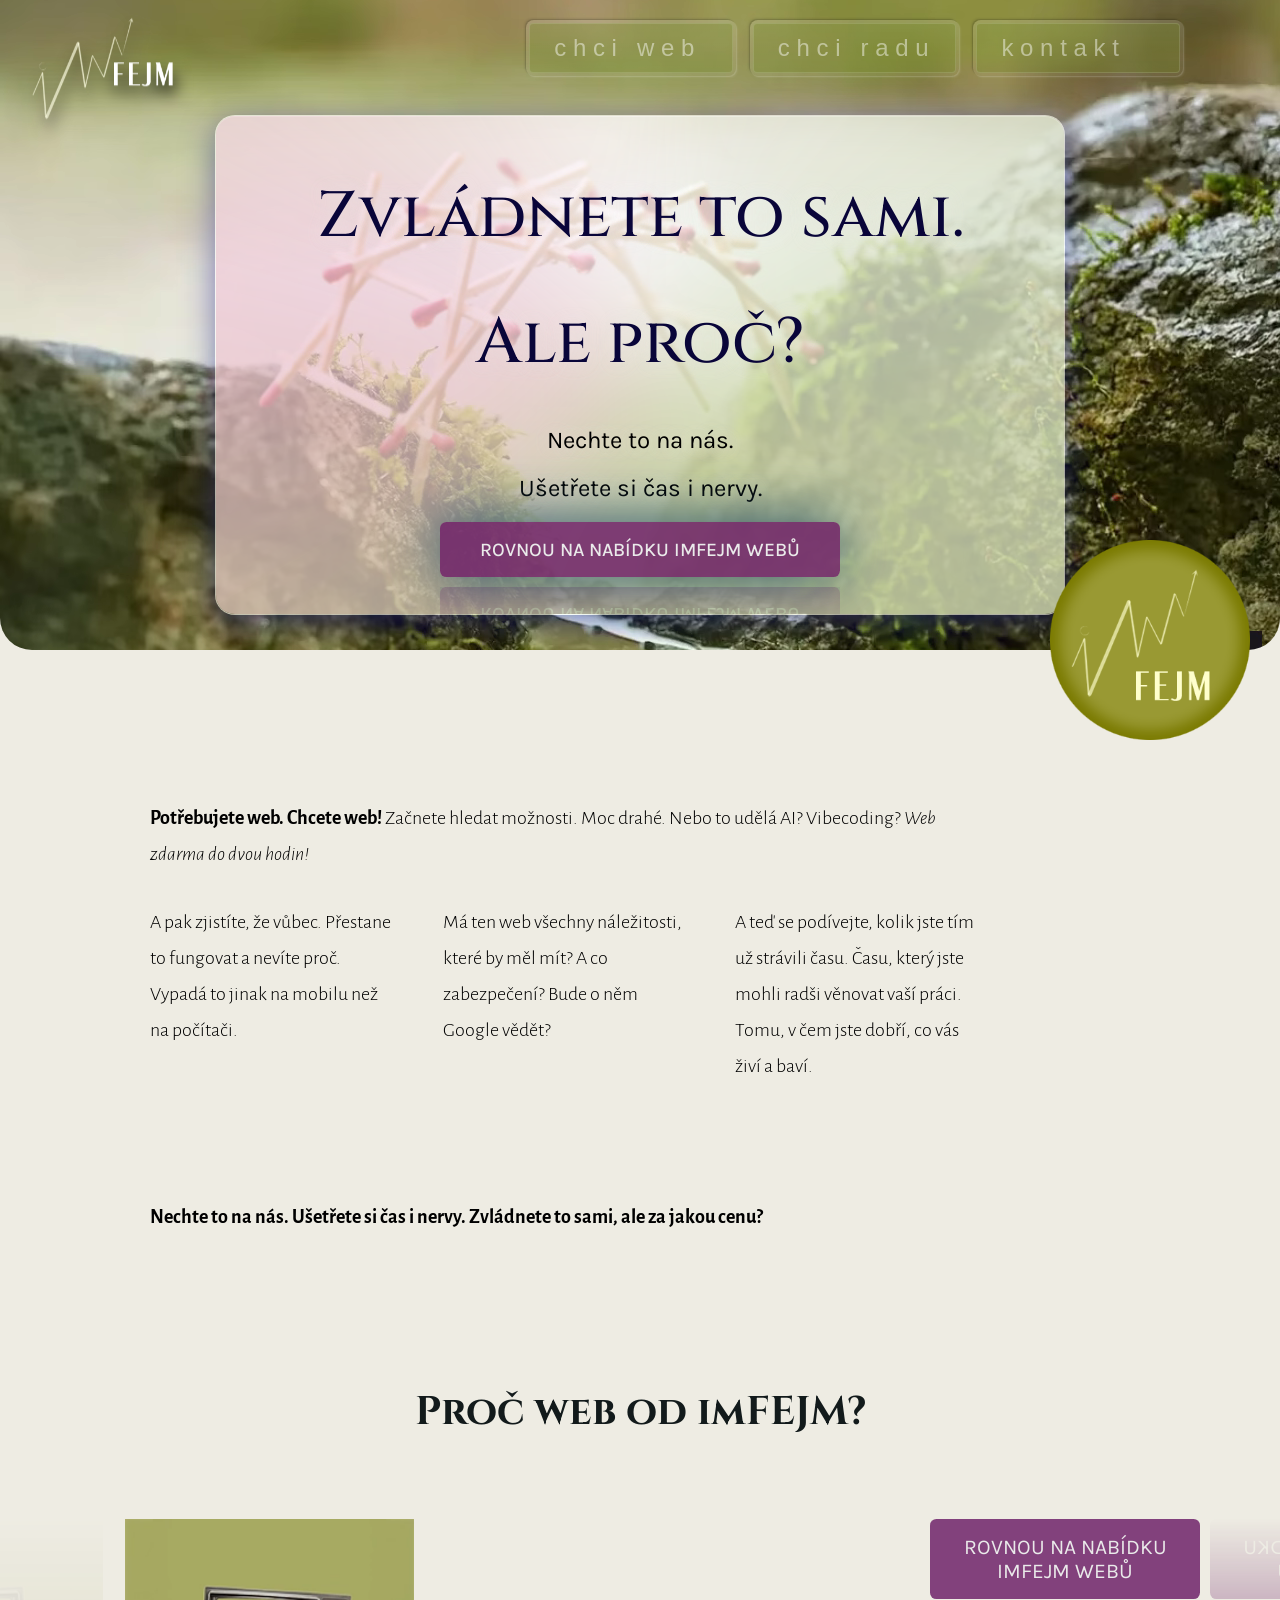
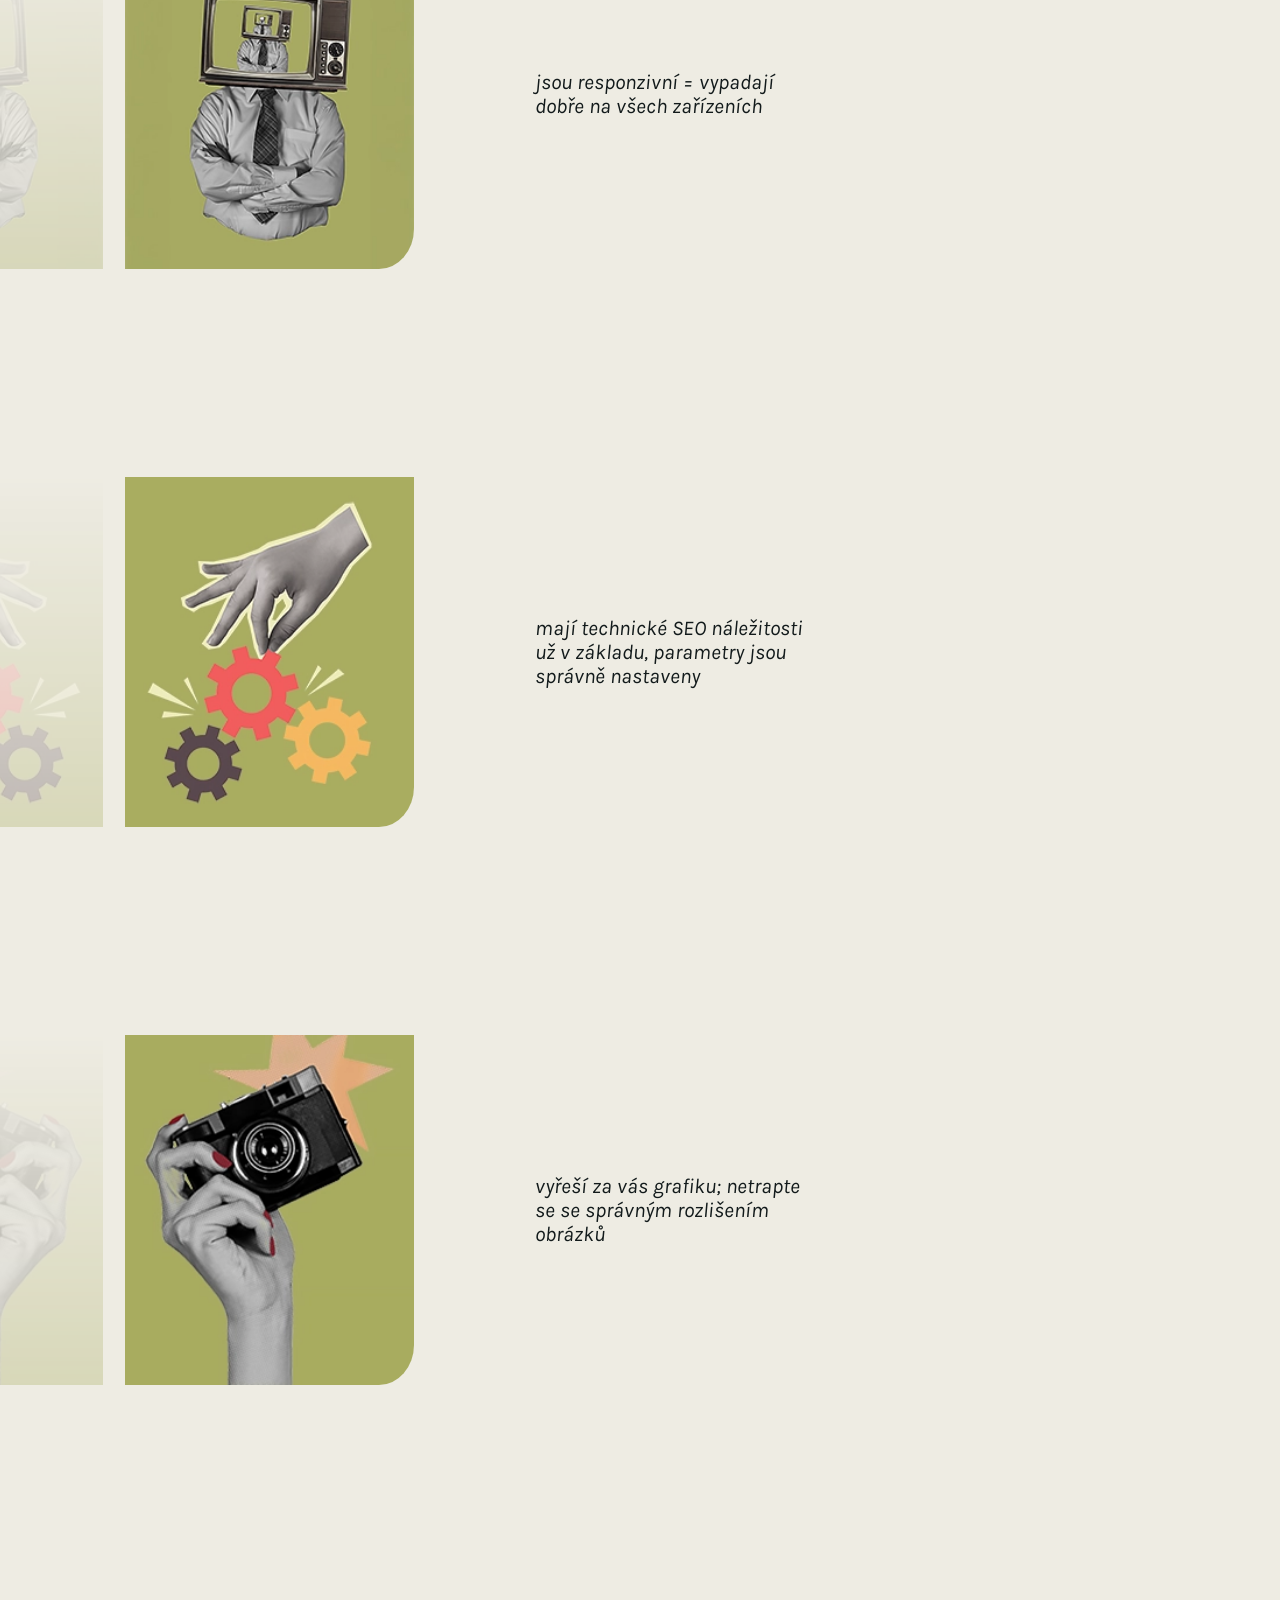
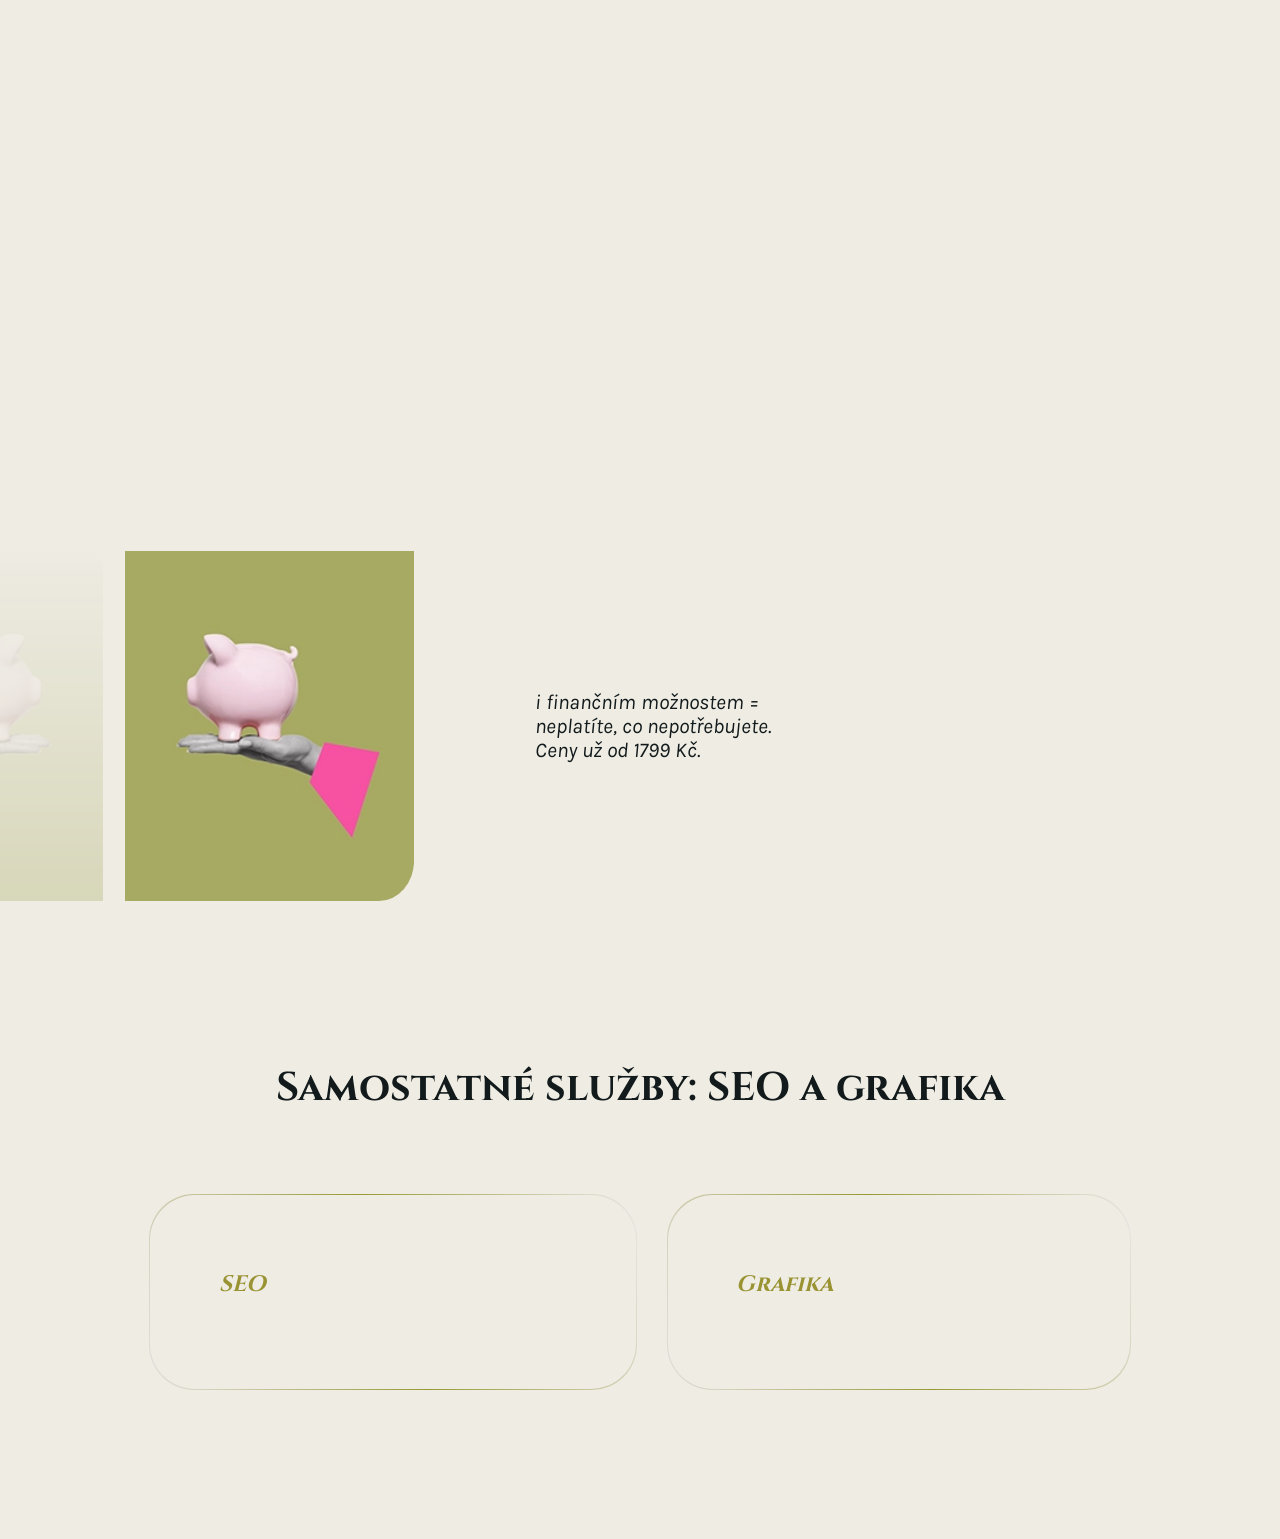
==== index.html @ 24189132 "others mobile effect" ====
<!doctype html>
<html lang="cs">
  <head>
    <meta charset="UTF-8" />
    <meta name="viewport" content="width=device-width, initial-scale=1.0" />
    <title>imFEJM tvorba webu</title>
    <link rel="preconnect" href="https://fonts.googleapis.com" />
    <link rel="preconnect" href="https://fonts.gstatic.com" crossorigin />
    <link
      href="https://fonts.googleapis.com/css2?family=Alegreya+Sans:ital,wght@0,100;0,300;0,400;0,500;0,700;0,800;0,900;1,100;1,300;1,400;1,500;1,700;1,800;1,900&family=Cinzel:wght@400..900&family=Karla:ital,wght@0,200..800;1,200..800&display=swap"
      rel="stylesheet"
    />
    <link rel="stylesheet" href="index.css" />
  </head>
  <body>
    <div class="line">
      <h1>
        <span class="visually-hidden">imFEJM tvorba webu</span>
      </h1>
      <a href="#bio">
        <img src="img/logoS.png" alt="logo imfejm small" class="logoS" />
      </a>
      <div class="menu">
        <div class="btn-wrapper">
          <button class="btn">
            <a href="#web" class="web" data-key="nav.web">
              <div class="txt-wrapper">
                <div class="txt-1">
                  <span class="btn-letter">c</span>
                  <span class="btn-letter">h</span>
                  <span class="btn-letter">c</span>
                  <span class="btn-letter">i</span>
                  <span class="btn-letter">&nbsp;</span>
                  <span class="btn-letter">w</span>
                  <span class="btn-letter">e</span>
                  <span class="btn-letter">b</span>
                </div>
              </div>
            </a>
          </button>
        </div>
        <div class="btn-wrapper">
          <button class="btn">
            <a href="#advice" class="advice" data-key="nav.advice">
              <div class="txt-wrapper">
                <div class="txt-1">
                  <span class="btn-letter">c</span>
                  <span class="btn-letter">h</span>
                  <span class="btn-letter">c</span>
                  <span class="btn-letter">i</span>
                  <span class="btn-letter">&nbsp;</span>
                  <span class="btn-letter">r</span>
                  <span class="btn-letter">a</span>
                  <span class="btn-letter">d</span>
                  <span class="btn-letter">u</span>
                </div>
              </div>
            </a>
          </button>
        </div>
        <div class="btn-wrapper">
          <button class="btn">
            <a href="#kontakt" class="kontakt" data-key="nav.kontakt">
              <div class="txt-wrapper">
                <div class="txt-1">
                  <span class="btn-letter">k</span>
                  <span class="btn-letter">o</span>
                  <span class="btn-letter">n</span>
                  <span class="btn-letter">t</span>
                  <span class="btn-letter">a</span>
                  <span class="btn-letter">k</span>
                  <span class="btn-letter">t</span>
                </div>
              </div>
            </a>
          </button>
        </div>
      </div>

      <div class="ham" id="ham">
        <div class="cara1" id="cara1"></div>
        <div class="cara2" id="cara2"></div>
        <div class="cara3" id="cara3"></div>
      </div>
    </div>

    <div class="navigace small hidden" id="menu">
      <ul class="nav">
        <li class="nav-item">
          <a class="nav-link" href="#web" data-key="nav.web">chci web</a>
        </li>
        <li class="nav-item">
          <a class="nav-link" href="#advice" data-key="nav.advice">chci radu</a>
        </li>
        <li class="nav-item">
          <a class="nav-link" href="#kontakt" data-key="nav.kontakt">kontakt</a>
        </li>
      </ul>
    </div>
    <div class="hero-section">
      <div class="background-container">
        <div class="glass-card">
          <p>Zvládnete to sami.</p>
          <p>Ale proč?</p>
          <div class="glassText">
            <p>Nechte to na nás.</p>
            <p>Ušetřete si čas i nervy.</p>
          </div>
          <button class="glassBtn">rovnou na nabídku imfejm webů</button>
          <div class="glass-gradient"></div>
        </div>
      </div>
      <video
        autoplay
        muted
        playsinline
        preload="metadata"
        class="video video-desktop"
      >
        <source src="img/hero.webm" type="video/webm" />
      </video>
      <video
        autoplay
        muted
        playsinline
        preload="metadata"
        class="video video-mobile"
      >
        <source src="img/heroMobile.webm" type="video/webm" />
      </video>
      <img src="img/imfejm_Banner.png" alt="imFEJM logo" class="stick" />
    </div>
    <div class="intro">
      <p class="p1">
        <strong>Potřebujete web. Chcete web!</strong> Začnete hledat možnosti.
        Moc drahé. Nebo to udělá AI? Vibecoding?
        <i>Web zdarma do dvou hodin!</i>
      </p>
      <p class="p2">
        A pak zjistíte, že vůbec. Přestane to fungovat a nevíte proč. Vypadá to
        jinak na mobilu než na počítači.
      </p>
      <p class="p3">
        Má ten web všechny náležitosti, které by měl mít? A co zabezpečení? Bude
        o něm Google vědět?
      </p>
      <p class="p4">
        A teď se podívejte, kolik jste tím už strávili času. Času, který jste
        mohli radši věnovat vaší práci. Tomu, v čem jste dobří, co vás živí a
        baví.
      </p>
      <p class="p5">
        <strong
          >Nechte to na nás. Ušetřete si čas i nervy. Zvládnete to sami, ale za
          jakou cenu?</strong
        >
      </p>
    </div>
    <div class="benefits">
      <h2 class="benefits-title">Proč web od imFEJM?</h2>
      <div class="benefits-layout">
        <div class="benefits-list">
          <div class="benefit">
            <img src="img/respons.webp" alt="benefits" class="benefits-img" />
            <p>jsou responzivní = vypadají dobře na všech zařízeních</p>
          </div>
          <div class="benefit">
            <img src="img/SEO.webp" alt="benefits" class="benefits-img" />
            <p>
              mají technické SEO náležitosti už v základu, parametry jsou
              správně nastaveny
            </p>
          </div>
          <div class="benefit">
            <img src="img/photo.webp" alt="benefits" class="benefits-img" />
            <p>
              vyřeší za vás grafiku; netrapte se se správným rozlišením obrázků
            </p>
          </div>
          <div class="benefit">
            <img src="img/styl.webp" alt="benefits" class="benefits-img" />
            <p>přizpůsobí se vašim potřebám a stylu</p>
          </div>
          <div class="benefit">
            <img src="img/money.webp" alt="benefits" class="benefits-img" />
            <p>
              i finančním možnostem = neplatíte, co nepotřebujete. Ceny už od
              1799 Kč.
            </p>
          </div>
        </div>
        <div class="benefits-sidebar">
          <button class="benefitBtn">rovnou na nabídku imfejm webů</button>
        </div>
      </div>
    </div>
    <div class="others">
      <h2 class="other-title">Samostatné služby: SEO a grafika</h2>
      <div class="other">
        <div class="otherSEO">
          <h4>SEO</h4>
          <div class="other-collapsible">
            <p>
              Už máte běžící web? A mohla bych ho vidět?<br />Zkontrolujeme vám,
              zda máte správně nastavené technické parametry, včetně SEO
              požadavků, aby vás Google neignoroval.<br />Zároveň projdeme i
              grafické a funkční prvky webu (např. faviconu, strukturu stránky
              či další důležité detaily webu).
            </p>
            <div class="styled-wrapper">
              <button class="button">
                <div class="button-box">
                  <span class="button-elem">
                    <svg
                      viewBox="0 0 24 24"
                      xmlns="http://www.w3.org/2000/svg"
                      class="arrow-icon"
                    >
                      <path
                        fill="#999333"
                        d="M12 4l-1.41 1.41L16.17 11H4v2h12.17l-5.58 5.59L12 20l8-8z"
                      ></path>
                    </svg>
                  </span>
                  <span class="button-elem">
                    <svg
                      fill="#6c1e67d3"
                      viewBox="0 0  24 24"
                      xmlns="http://www.w3.org/2000/svg"
                      class="arrow-icon"
                    >
                      <path
                        d="M12 4l-1.41 1.41L16.17 11H4v2h12.17l-5.58 5.59L12 20l8-8z"
                      ></path>
                    </svg>
                  </span>
                </div>
              </button>
            </div>
          </div>
        </div>
        <div class="otherGRAPHIC">
          <h4>Grafika</h4>
          <div class="other-collapsible">
            <p>
              A mimo webtéma: upravujeme nevektorovou grafiku pro rozličná
              použití.<br />Bannery na sociální sítě nebo babičce do fotoalba?
              To už je na vás. Vylepšíme vaše fotografie za použití
              Photoshopu.<br />Doladíme barvy, kontrast i drobné nedokonalosti,
              aby výsledek vypadal co nejlépe.
            </p>
            <div class="styled-wrapper">
              <button class="button">
                <div class="button-box">
                  <span class="button-elem">
                    <svg
                      viewBox="0 0 24 24"
                      xmlns="http://www.w3.org/2000/svg"
                      class="arrow-icon"
                    >
                      <path
                        fill="#999333"
                        d="M12 4l-1.41 1.41L16.17 11H4v2h12.17l-5.58 5.59L12 20l8-8z"
                      ></path>
                    </svg>
                  </span>
                  <span class="button-elem">
                    <svg
                      fill="#6c1e67d3"
                      viewBox="0 0  24 24"
                      xmlns="http://www.w3.org/2000/svg"
                      class="arrow-icon"
                    >
                      <path
                        d="M12 4l-1.41 1.41L16.17 11H4v2h12.17l-5.58 5.59L12 20l8-8z"
                      ></path>
                    </svg>
                  </span>
                </div>
              </button>
            </div>
          </div>
        </div>
      </div>
    </div>

    <div class="mech"></div>
    <script src="index.js" defer></script>
  </body>
</html>
---- index.css ----
/* barvy: bila= #eae6d2, zelena= #999933, petrolejova tmava=  #121a1b, */
* {
  margin: 0;
  padding: 0;
  box-sizing: border-box;
}
body {
  max-width: 1350px;
  margin: 0 auto;
}
body {
  background-color: #eeece3;
}

.mech {
  position: fixed;
  right: 0;
  top: 0;
  width: 80px;
  height: 100vh;
  background: url("img/mech.webp") round right top;
  background-size: 80px auto;
  z-index: 5;
  pointer-events: none;
  clip-path: inset(0 0 100% 0);
}

@media screen and (max-width: 800px) {
  .mech {
    width: 30px;
    background-size: 100% auto;
  }
}

.line {
  display: flex;
  flex-direction: row;
  justify-content: space-between;
  position: absolute;
  z-index: 10000;
  top: 0;
  left: 0;
  right: 0;
  height: 50px;
}
.visually-hidden {
  position: absolute;
  width: 1px;
  height: 1px;
  padding: 0;
  margin: -1px;
  overflow: hidden;
  clip: rect(0, 0, 0, 0);
  white-space: nowrap;
  border: 0;
}

@media only screen and (min-width: 500px) {
  .line {
    height: 60px;
  }
}
@media only screen and (max-width: 800px) {
  .line {
    position: fixed;
    height: 40px;
  }
}
.menu {
  /* max-width: fit-content;*/
  position: absolute;
  right: 100px;
  top: 80%;
  transform: translateY(-50%);
  display: flex;
  gap: 20px;
  opacity: 0;
  animation: fadeIn 0.8s ease forwards;
  animation-delay: 2s;
}
.menu a {
  text-decoration: none;
}

.btn-wrapper {
  position: relative;
  display: inline-block;
}

.btn {
  --border-radius: 4px;
  --padding: 4px;
  --transition: 0.4s;
  --button-color: rgba(109, 130, 28, 0.32); /* Same as background */
  --highlight-color-hue: 45deg;

  user-select: none;
  position: relative;
  display: flex;
  justify-content: center;
  padding: 1em;
  font-family: "Poppins", "Inter", "Segoe UI", sans-serif;
  font-size: 1.5rem;
  font-weight: 400;

  background-color: var(--button-color);

  border: solid 1px #fff2;
  border-radius: var(--border-radius);
  cursor: pointer;

  transition:
    box-shadow var(--transition),
    border var(--transition),
    background-color var(--transition);
}
.btn::before {
  content: "";
  position: absolute;
  top: calc(0px - var(--padding));
  left: calc(0px - var(--padding));
  width: calc(100% + var(--padding) * 2);
  height: calc(100% + var(--padding) * 2);
  border-radius: calc(var(--border-radius) + var(--padding));
  pointer-events: none;
  background-image: linear-gradient(
    0deg,
    rgba(255, 255, 255, 0.05),
    rgba(255, 255, 255, 0.15)
  );

  z-index: -1;
  transition:
    box-shadow var(--transition),
    filter var(--transition);
  box-shadow:
    0 -8px 8px -6px #0000 inset,
    0 -16px 16px -8px #00000000 inset,
    1px 1px 1px #fff2,
    2px 2px 2px #fff1,
    -1px -1px 1px #0002,
    -2px -2px 2px #0001;
}
.btn::after {
  content: "";
  position: absolute;
  top: 0;
  left: 0;
  width: 100%;
  height: 100%;
  border-radius: inherit;
  pointer-events: none;
  background-image: linear-gradient(
    0deg,
    #fff,
    hsl(var(--highlight-color-hue), 100%, 70%),
    hsla(var(--highlight-color-hue), 100%, 70%, 50%),
    8%,
    transparent
  );
  background-position: 0 0;
  opacity: 0;
  transition:
    opacity var(--transition),
    filter var(--transition);
}

.btn-letter {
  position: relative;
  display: inline-block;
  color: #fff7;
  animation: letter-anim 5s ease-in-out infinite;
  transition:
    color var(--transition),
    text-shadow var(--transition),
    opacity var(--transition);
}

@keyframes letter-anim {
  50% {
    text-shadow: 0 0 3px #fff8;
    color: #f7f6f2;
  }
}

/* Focus state */
.txt-wrapper {
  position: relative;
  display: flex;
  align-items: center;
  min-width: 6.4em;
}
.txt-1 {
  position: absolute;
}
.txt-1 {
  animation: appear-anim 1s ease-in-out forwards;
}

@keyframes appear-anim {
  0% {
    opacity: 0;
  }
  100% {
    opacity: 1;
  }
}
.btn:focus .txt-1 {
  animation: opacity-anim 0.3s ease-in-out forwards;
  animation-delay: 1s;
}

@keyframes opacity-anim {
  0% {
    opacity: 1;
  }
  100% {
    opacity: 0;
  }
}

.btn:focus .btn-letter {
  animation:
    focused-letter-anim 1s ease-in-out forwards,
    letter-anim 1.2s ease-in-out infinite;
  animation-delay: 0s, 1s;
}
@keyframes focused-letter-anim {
  0%,
  100% {
    filter: blur(0px);
  }
  50% {
    transform: scale(2);
    filter: blur(10px) brightness(150%)
      drop-shadow(-36px 12px 12px hsl(var(--highlight-color-hue), 100%, 70%));
  }
}

.btn:focus::before {
  box-shadow:
    0 -8px 12px -6px #fff3 inset,
    0 -16px 16px -8px hsla(var(--highlight-color-hue), 100%, 70%, 20%) inset,
    1px 1px 1px #fff3,
    2px 2px 2px #fff1,
    -1px -1px 1px #0002,
    -2px -2px 2px #0001;
}
.btn:focus::after {
  opacity: 0.6;
  mask-image: linear-gradient(0deg, #fff, transparent);
  filter: brightness(100%);
}

/* Animation delays for .btn-letter elements */
.btn-letter:nth-child(1),
.btn:focus .btn-letter:nth-child(1) {
  animation-delay: 0s;
}
.btn-letter:nth-child(2),
.btn:focus .btn-letter:nth-child(2) {
  animation-delay: 0.08s;
}
.btn-letter:nth-child(3),
.btn:focus .btn-letter:nth-child(3) {
  animation-delay: 0.16s;
}
.btn-letter:nth-child(4),
.btn:focus .btn-letter:nth-child(4) {
  animation-delay: 0.24s;
}
.btn-letter:nth-child(5),
.btn:focus .btn-letter:nth-child(5) {
  animation-delay: 0.32s;
}
.btn-letter:nth-child(6),
.btn:focus .btn-letter:nth-child(6) {
  animation-delay: 0.4s;
}
.btn-letter:nth-child(7),
.btn:focus .btn-letter:nth-child(7) {
  animation-delay: 0.48s;
}
.btn-letter:nth-child(8),
.btn:focus .btn-letter:nth-child(8) {
  animation-delay: 0.56s;
}

/* Active state */
.btn:active {
  border: solid 1px hsla(var(--highlight-color-hue), 100%, 80%, 70%);
  background-color: hsla(var(--highlight-color-hue), 50%, 20%, 0.5);
}
.btn:active::before {
  box-shadow:
    0 -8px 12px -6px #fffa inset,
    0 -16px 16px -8px hsla(var(--highlight-color-hue), 100%, 70%, 80%) inset,
    1px 1px 1px #fff4,
    2px 2px 2px #fff2,
    -1px -1px 1px #0002,
    -2px -2px 2px #0001;
}
.btn:active::after {
  opacity: 1;
  mask-image: linear-gradient(0deg, #fff, transparent);
  filter: brightness(200%);
}
.btn:active .btn-letter {
  text-shadow: 0 0 1px hsla(var(--highlight-color-hue), 100%, 90%, 90%);
  animation: none;
}

/* Hover state */
.btn:hover {
  border: solid 1px hsla(var(--highlight-color-hue), 100%, 80%, 40%);
  fill: #fff;
  filter: drop-shadow(0 0 3px hsl(var(--highlight-color-hue), 100%, 70%))
    drop-shadow(0 -4px 6px #0009);
  animation: none;
}

.btn:hover::before {
  box-shadow:
    0 -8px 8px -6px #fffa inset,
    0 -16px 16px -8px hsla(var(--highlight-color-hue), 100%, 70%, 30%) inset,
    1px 1px 1px #fff2,
    2px 2px 2px #fff1,
    -1px -1px 1px #0002,
    -2px -2px 2px #0001;
}

.btn:hover::after {
  opacity: 1;
  mask-image: linear-gradient(0deg, #fff, transparent);
}

@media only screen and (max-width: 500px) {
  .btn {
    display: none;
  }
}
@media only screen and (max-width: 800px) {
  .btn {
    padding: 0.5em;
  }
  .menu {
    top: 10px;
    transform: none;
  }
}
.ham {
  /*hamburger a krizek*/
  position: absolute;
  right: 15px; /* Pevná vzdálenost od pravého okraje */
  top: 7px; /* Vertikálně vycentrovaný */

  width: 30px; /* Pevná šířka místo 3vw */
  aspect-ratio: 1/1;
  display: flex;
  flex-direction: column;
  justify-content: space-around;
  cursor: pointer;
  z-index: 9999;
  opacity: 0;
  animation: fadeIn 0.8s ease forwards;
  animation-delay: 2s;
}
.cara1,
.cara2,
.cara3 {
  width: 100%;
  flex-shrink: 0;
  height: 2px;
  background-color: white;
  /*background-color: #ccbd71;*/
}
.cara2 {
  background-color: #999933;
}
@media only screen and (min-width: 800px) {
  .ham,
  .cara1,
  .cara2,
  .cara3 {
    display: none;
  }
}
@media only screen and (min-width: 500px) {
  .ham {
    right: 20px; /* Na mobilu trochu blíž ke kraji */
    width: 30px; /* Na mobilu trochu menší */
  }
}
.caraB {
  display: none;
}
.caraA {
  transform: rotate(45deg);
  position: relative;
  top: 20%;
}
.caraC {
  transform: rotate(-45deg);
  position: relative;
  bottom: 30%;
}

/*logo small v navigaci*/

.logoS {
  width: 170px;
  padding: 5px;
  box-sizing: border-box;
  position: absolute;
  left: 10px;
  top: 70px;
  transform: translateY(-50%);
  filter: drop-shadow(2px 10px 8px black);
  opacity: 0;
  animation: fadeIn 0.8s ease forwards;
  animation-delay: 2s;
  transition: opacity 0.4s ease;
}

.logoS.logo-hidden {
  opacity: 0 !important;
  pointer-events: none;
}

.hidden {
  opacity: 0;
  visibility: hidden;
  transition:
    opacity 0.3s ease,
    visibility 0.3s ease;
}

.visible {
  opacity: 1;
  visibility: visible;
}

/*navigace na klik*/
.nav {
  background-color: #121a1b;
  position: fixed;
  z-index: 9000;
  width: 100%;
  height: 100vh;
  left: 0;
  top: 0;
  margin-top: 0;
  padding: 10%;
  padding-top: 40%;
}
ul {
  list-style: none;
  line-height: 300%;
  display: flex;
  flex-direction: column;
}
a.nav-link {
  color: #999933;
}
.nav-link {
  text-align: left;
  text-decoration: none;
  font-family: "karla", sans-serif;
  font-size: 1.6rem;
  color: #999933;

  /*border-bottom: 1px solid #07192f;*/
}

@media only screen and (min-width: 800px) {
  .nav {
    display: none;
  }
}

.hidden {
  display: none;
}
.video {
  width: 100%;
  display: block;
  height: 650px;
  object-fit: cover;
  border-radius: 0 0 2rem 2rem;
}

.video-mobile {
  display: none;
}

@media only screen and (max-width: 800px) {
  .video-desktop {
    display: none;
  }
  .video-mobile {
    display: block;
    width: 100%;
    height: auto;
    object-fit: cover;
  }
}

.hero-section {
  position: relative;
}

.stick {
  width: 200px;
  position: absolute;
  bottom: -90px;
  right: 30px;
  z-index: 2;
  transition:
    width 0.4s ease,
    bottom 0.4s ease;
}

/* tekute sklo */
.background-container {
  position: absolute;
  top: 0;
  left: 0;
  width: 100%;
  height: 650px;
  display: flex;
  justify-content: center;
  align-items: center;
  z-index: 1;
  opacity: 0;
  animation: fadeIn 0.8s ease forwards;
  animation-delay: 3s;
}

@keyframes fadeIn {
  to {
    opacity: 1;
  }
}
.glass-card {
  width: 850px;
  height: 500px;
  background: rgba(255, 255, 255, 0.05);
  backdrop-filter: blur(30px);
  -webkit-backdrop-filter: blur(26px);
  border-radius: 20px;
  border: 1px solid rgba(255, 255, 255, 0.6);
  box-shadow:
    0 8px 32px 0 rgba(31, 38, 135, 0.559),
    inset 0 1px 0 rgba(255, 255, 255, 0.4);

  /* Zajištění, aby byl obsah čitelný */
  display: flex;
  flex-direction: column;
  justify-content: center;
  align-items: center;
  overflow: hidden;
  position: relative;
  margin-top: 80px;
}

.glass-gradient {
  position: absolute;
  top: 50%;
  left: 50%;
  width: 200%;
  height: 200%;
  translate: -50% -50%;
  z-index: -1;
  filter: blur(55px);
  background: conic-gradient(
    from 0deg,
    rgba(255, 255, 255, 0.743),
    rgba(218, 228, 197, 0.779),
    rgba(195, 203, 153, 0.877),
    rgba(237, 195, 210, 0.718),
    rgba(255, 255, 255, 0.833)
  );
  animation: spin 12s linear infinite;
}

@keyframes spin {
  to {
    transform: rotate(360deg);
  }
}
.glass-card p {
  color: rgb(9, 5, 57);
  font-size: 4rem;
  text-align: center;
  margin: 20px;
  font-family: "Cinzel", serif;
  font-weight: 500;
  text-shadow: 1px 1px 19px rgba(235, 231, 231, 0.629);
}

.glassText p {
  font-family: "Karla", sans-serif;
  font-size: 1.5rem;
  font-weight: 400;
  color: #000;
}

.glassBtn {
  font-family: "karla", sans-serif;
  font-weight: 500;
  font-size: 1.2rem;
  padding: 1rem 2.5rem;
  border: none;
  outline: none;
  border-radius: 0.4rem;
  cursor: pointer;
  text-transform: uppercase;
  background-color: #6c1e67d3;
  color: rgb(234, 234, 234);

  transition: 0.6s;
  box-shadow: 0px 0px 60px #1f4c65;
  -webkit-box-reflect: below 10px
    linear-gradient(to bottom, rgba(0, 0, 0, 0), rgba(0, 0, 0, 0.317));
}

.glassBtn:active {
  scale: 0.92;
}

.glassBtn:hover {
  background: rgb(2, 29, 78);
  background: linear-gradient(
    270deg,
    rgba(7, 43, 109, 0.517) 0%,
    rgba(31, 215, 232, 0.873) 60%
  );
  color: rgb(4, 4, 38);
}

@media only screen and (max-width: 800px) {
  .background-container {
    width: 100%;
    height: 90%;
    padding: 20px 0;
  }
  .glass-card {
    width: 80%;
    height: 90%;
    padding: 20px;
    margin-top: 0;
  }
  .glass-card p {
    font-size: 2.5rem;
  }
  .glassText p {
    font-size: 1.2rem;
  }
  .glassBtn {
    margin-top: 10%;
    padding: 0.8rem 1.5rem;
    font-size: 1rem;
    background: linear-gradient(
      270deg,
      rgba(2, 29, 78, 0.681) 0%,
      rgba(31, 215, 232, 0.873) 60%
    );
    color: rgb(4, 4, 38);
  }
  .glassBtn:hover {
    color: #f7f6f2;
  }

  .stick {
    width: 180px;
    bottom: -50px;
    right: 18px;
    z-index: 0;
  }
}

.intro {
  font-family: "Alegreya Sans", sans-serif;
  font-size: 20px;
  font-weight: 300;
  color: #000;
  padding: 150px 300px 150px 150px;
  line-height: 1.8;
  background-color: #eeece3;
  border-radius: 0;
  transition: border-radius 0.6s cubic-bezier(0.25, 1, 0.5, 1);
  position: relative;
  z-index: 1;
  will-change: transform;
  display: grid;
  grid-template-columns: repeat(3, 1fr);
  gap: 2rem 3rem;
}



@keyframes cardPulse {
  0%   { box-shadow: 0 0 0 0 rgba(153, 153, 51, 0); }
  50%  { box-shadow: 0 0 20px 6px rgba(153, 153, 51, 0.4); }
  100% { box-shadow: 0 0 0 0 rgba(153, 153, 51, 0); }
}

@keyframes introFadeIn {
  from {
    opacity: 0;
  }
  to {
    opacity: 1;
  }
}

.intro .p2,
.intro .p3,
.intro .p4,
.intro .p5 {
  opacity: 0;
}

.intro.intro-visible .p2 {
  animation: introFadeIn 1.2s ease 0.3s both;
}
.intro.intro-visible .p3 {
  animation: introFadeIn 1.2s ease 0.6s both;
}
.intro.intro-visible .p4 {
  animation: introFadeIn 1.2s ease 0.9s both;
}
.intro.intro-visible .p5 {
  animation: introFadeIn 1.2s ease 1.2s both;
}

.intro.intro-done .p2,
.intro.intro-done .p3,
.intro.intro-done .p4,
.intro.intro-done .p5 {
  opacity: 1;
  animation: none;
}
.intro.scrolled {
  border-radius: 10rem 10rem 0 0;
}
.intro .p1,
.intro .p5 {
  grid-column: 1 / -1;
}
.intro p {
  margin-bottom: 0;
}
.intro .p5 {
  padding-top: 10%;
}
@media only screen and (max-width: 800px) {
  .intro {
    font-size: 1.2rem;
    padding: 40% 10% 20% 10%;
    grid-template-columns: 1fr;
    border-left: 1px solid #999933;
  }
  .intro .p1,
  .intro .p5 {
    grid-column: 1;
    font-weight: 500;
  }

  .intro.intro-visible .p2 {
    animation-delay: 0.2s;
  }
  .intro.intro-visible .p3 {
    animation-delay: 0.4s;
  }
  .intro.intro-visible .p4 {
    animation-delay: 0.6s;
  }
  .intro.intro-visible .p5 {
    animation-delay: 0.8s;
  }
}

.benefits h2 {
  font-family: "Cinzel", serif;
  font-size: 2.5rem;
  color: #121a1b;
  padding-bottom: 5rem;
  text-align: center;
}

.benefits-layout {
  display: flex;
  flex-direction: row;
  align-items: flex-start;
  gap: 4rem;
}

.benefits-list {
  flex: 1;
  display: flex;
  flex-direction: column;
  gap: 13rem;
  padding: 0 0px 0px 120px;
  transition: gap 5s ease;
}

.benefits-list.benefits-compact {
  gap: 4rem;
}

.benefit {
  display: flex;
  flex-direction: row;
  align-items: center;
  gap: 6rem;
  color: #121a1b;
  font-family: "karla", sans-serif;
  font-weight: 400;
  font-style: italic;
  font-size: 21px;
}

.benefit img,
.benefit p {
  opacity: 0;
  transform: translateY(-40px);
  transition:
    opacity 0.8s ease,
    transform 0.8s ease;
}

.benefit p {
  max-width: 270px;
  /*border-bottom: 1px solid #999933;
  padding-bottom: 7%;*/
  transition-delay: 0.4s;
}
.benefit.benefit-visible {
  border-top: 1px solid #999933;
}

.benefit.benefit-visible img,
.benefit.benefit-visible p {
  opacity: 1;
  transform: translateY(0);
}

.benefits-sidebar {
  flex-shrink: 0;
  position: sticky;
  top: 50vh;
  padding-right: 80px;
}

.benefits img {
  border-radius: 0px 0px 40px 0px;
  height: 350px;
  padding: 0 5px;
  margin-right: 20px;
  color: rgb(234, 234, 234);
  transition: 0.6s;
  /*box-shadow: 0px 0px 30px #1f4c65;*/
  -webkit-box-reflect: left 12px
    linear-gradient(to bottom, rgba(0, 0, 0, 0), rgba(0, 0, 0, 0.317));
}

.benefitBtn {
  flex-shrink: 0;
  width: 270px;
  align-self: center;
  font-family: "karla", sans-serif;
  font-weight: 400;
  font-size: 21px;
  padding: 1rem 1.5rem;
  border: none;
  outline: none;
  border-radius: 0.4rem;
  cursor: pointer;
  text-transform: uppercase;
  background-color: #6c1e67d3;
  color: rgb(234, 234, 234);

  transition: 0.6s;
  /*box-shadow: 0px 0px 60px #1f4c65;*/
  -webkit-box-reflect: right 10px
    linear-gradient(to bottom, rgba(0, 0, 0, 0), rgba(0, 0, 0, 0.317));
}

.benefitBtn:active {
  scale: 0.92;
}

.benefitBtn:hover {
  background: rgb(2, 29, 78);
  background: linear-gradient(
    270deg,
    rgba(7, 43, 109, 0.517) 0%,
    rgba(31, 215, 232, 0.873) 60%
  );
  color: rgb(4, 4, 38);
}

@media only screen and (max-width: 800px) {
  .benefits-layout {
    flex-direction: column;
    margin: 0 auto;
    gap: 1rem;
  }

  .benefit {
    flex-direction: row;
    gap: 1rem;
  }
  .benefit img {
    width: 40%;
    height: 140px;
    padding: 0;
    margin: 0;
  }
  .benefit.benefit-visible {
    flex-direction: row;
    gap: 2rem;
  }
  .benefits-sidebar {
    position: fixed;
    top: auto;
    bottom: 0;
    left: 0;
    width: 100%;
    padding: 1rem;
    background-color: #121a1b;
    z-index: 100;
    opacity: 0;
    pointer-events: none;
    transition: opacity 0.4s ease;
  }

  .benefits-sidebar.sidebar-visible {
    opacity: 1;
    pointer-events: auto;
  }

  .benefits-sidebar.sidebar-end {
    position: relative;
    bottom: auto;
    left: auto;
    opacity: 1;
    pointer-events: auto;
  }

  .benefitBtn {
    width: 100%;
  }

  .benefits-list {
    padding: 10%;
    margin: 0 auto;
    gap: 10rem;
  }
  .benefits-list.benefits-compact {
    gap: 2rem;
  }
  .benefit p {
    font-size: 1.2rem;
    font-weight: 300;
  }
}
.others {
  padding: 0;
  margin: 0;
  margin-top: 5rem;
}
.others h2 {
  font-family: "Cinzel", serif;
  font-size: 2.5rem;
  color: #121a1b;
  padding: 5rem 5rem;
  text-align: center;
}

.other {
  display: flex;
  flex-direction: row;
  align-items: flex-start;
  gap: 2rem;
  font-family: "karla", sans-serif;
  font-weight: 400;
  font-size: 21px;
  color: #121a1b;
  padding: 0 150px 150px 150px;
  line-height: 1.8;
}


.otherSEO:hover h4,
.otherGRAPHIC:hover h4 {
  font-size: 2rem;
  transition: font-size 0.3s ease;
}

.otherSEO,
.otherGRAPHIC {
  position: relative;
  padding: 7%;
  background-color: #eeece3;
  border-radius: 45px;
  cursor: pointer;
}

.otherSEO .styled-wrapper,
.otherGRAPHIC .styled-wrapper {
  display: none;
}

.otherSEO.open .styled-wrapper,
.otherGRAPHIC.open .styled-wrapper {
  display: flex;
}

.other-collapsible {
  max-height: 0;
  overflow: hidden;
  transition: max-height 0.5s ease;
}

.otherSEO.open .other-collapsible,
.otherGRAPHIC.open .other-collapsible {
  max-height: 500px;
}

.otherSEO h4,
.otherGRAPHIC h4 {
  font-family: "Cinzel", serif;
  font-size: 1.4rem;
  font-style: italic;
  color: #999333;
  margin-bottom: 1rem;
}
.otherSEO::after,
.otherGRAPHIC::after {
  position: absolute;
  top: -1px;
  bottom: -1px;
  left: -1px;
  right: -1px;
  content: "";
  z-index: -1;
  border-radius: 45px;
  background: linear-gradient(71deg, #e3e0e0, #999933, #e8e7e7);
}

.styled-wrapper {
  display: flex;
  justify-content: flex-end;
}

.styled-wrapper .button {
  display: block;
  position: relative;

  width: 76px;
  height: 76px;
  margin: 0;
  overflow: hidden;
  outline: none;
  background-color: transparent;
  cursor: pointer;
  border: 0;
}

.styled-wrapper .button:before {
  content: "";
  position: absolute;
  border-radius: 50%;
  inset: 7px;
  border: 1px solid #999333; /* Update dynamically for light/dark mode */
  transition:
    opacity 0.4s cubic-bezier(0.77, 0, 0.175, 1) 80ms,
    transform 0.5s cubic-bezier(0.455, 0.03, 0.515, 0.955) 80ms;
}

.styled-wrapper .button:after {
  content: "";
  position: absolute;
  border-radius: 50%;
  inset: 7px;
  border: 1px solid #999333; /* Update dynamically for light/dark mode */
  transform: scale(1.3);
  transition:
    opacity 0.4s cubic-bezier(0.165, 0.84, 0.44, 1),
    transform 0.5s cubic-bezier(0.25, 0.46, 0.45, 0.94);
  opacity: 0;
}

.styled-wrapper .button:hover:before,
.styled-wrapper .button:focus:before {
  opacity: 0;
  transform: scale(0.7);
  transition:
    opacity 0.4s cubic-bezier(0.165, 0.84, 0.44, 1),
    transform 0.5s cubic-bezier(0.25, 0.46, 0.45, 0.94);
}

.styled-wrapper .button:hover:after,
.styled-wrapper .button:focus:after {
  opacity: 1;
  transform: scale(1);
  transition:
    opacity 0.4s cubic-bezier(0.77, 0, 0.175, 1) 80ms,
    transform 0.5s cubic-bezier(0.455, 0.03, 0.515, 0.955) 80ms;
}

.styled-wrapper .button-box {
  display: flex;
  position: absolute;
  top: 0;
  left: 0;
}

.styled-wrapper .button-elem {
  display: block;
  width: 30px;
  height: 30px;
  margin: 24px 18px 0 22px;
  transform: rotate(360deg);
  fill: #f0eeef;
}

.styled-wrapper .button:hover .button-box,
.styled-wrapper .button:focus .button-box {
  transition: 0.4s;
  transform: translateX(-69px);
}

@media only screen and (max-width: 800px) {
  .others h2 {
    padding: 10rem 0 5rem 0;
  }
  .other {
    flex-direction: column;
    padding: 0 10% 20% 10%;
    gap: 2rem;
    font-size: 1.2rem;
    font-weight: 300;
  }
.otherSEO h4,
  .otherGRAPHIC h4 {
    font-size: 1.5rem;
  }

  .otherSEO,
  .otherGRAPHIC {
    animation: cardPulse 1.8s ease-in-out 1s 2;
  }
  .otherGRAPHIC {
    animation-delay: 1.4s;
  }

}

@media (prefers-color-scheme: dark) {
  body {
    background-color: #121a1b;
  }
  .intro {
    background-color: #121a1b;
    color: #eeece3;
  }
  .benefits h2 {
    color: #eeece3;
  }
  .benefit {
    color: #eeece3;
  }
  .other {
    color: #eeece3;
  }
  .others h2 {
    color: #eeece3;
  }
  .otherSEO {
    background-color: #121a1b;
  }
  .otherGRAPHIC {
    background-color: #121a1b;
  }
  .otherSEO::after,
  .otherGRAPHIC::after {
    background: linear-gradient(71deg, #110e0e, #999933, #110e0e);
  }
}
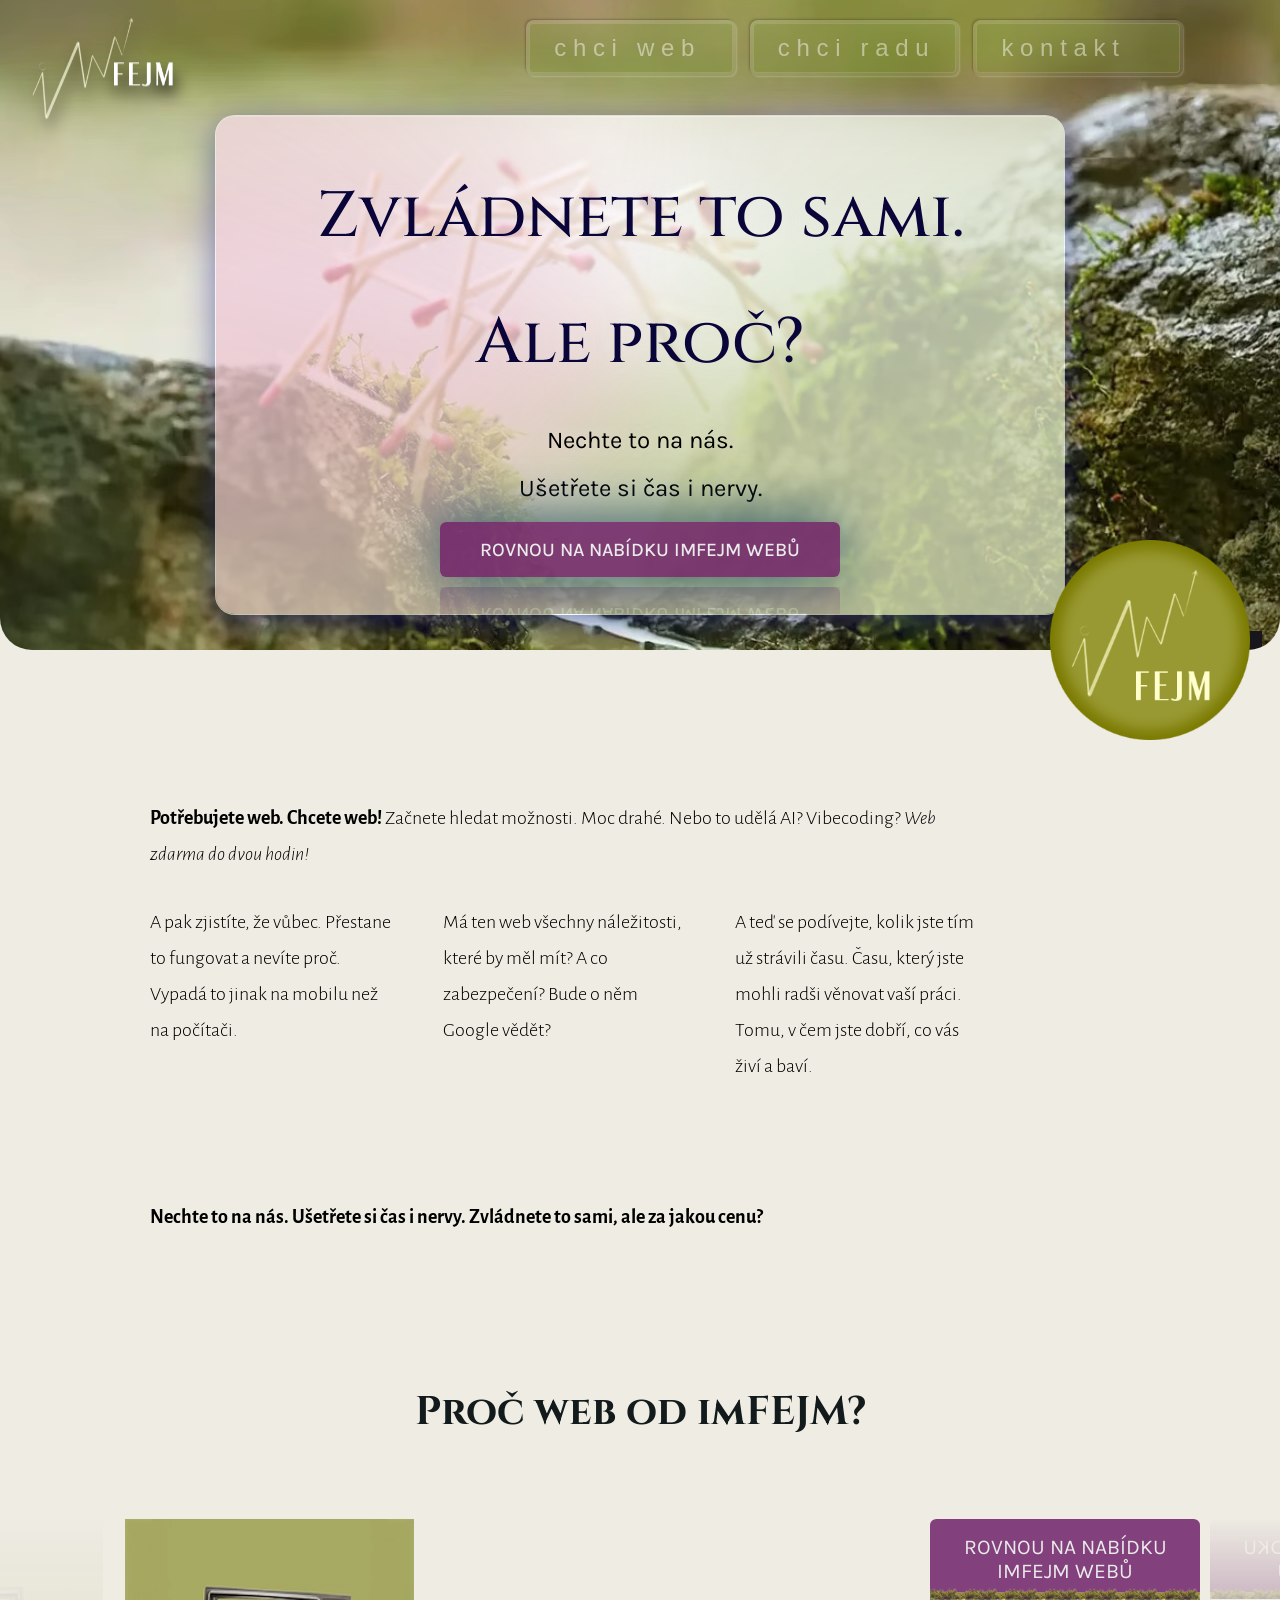
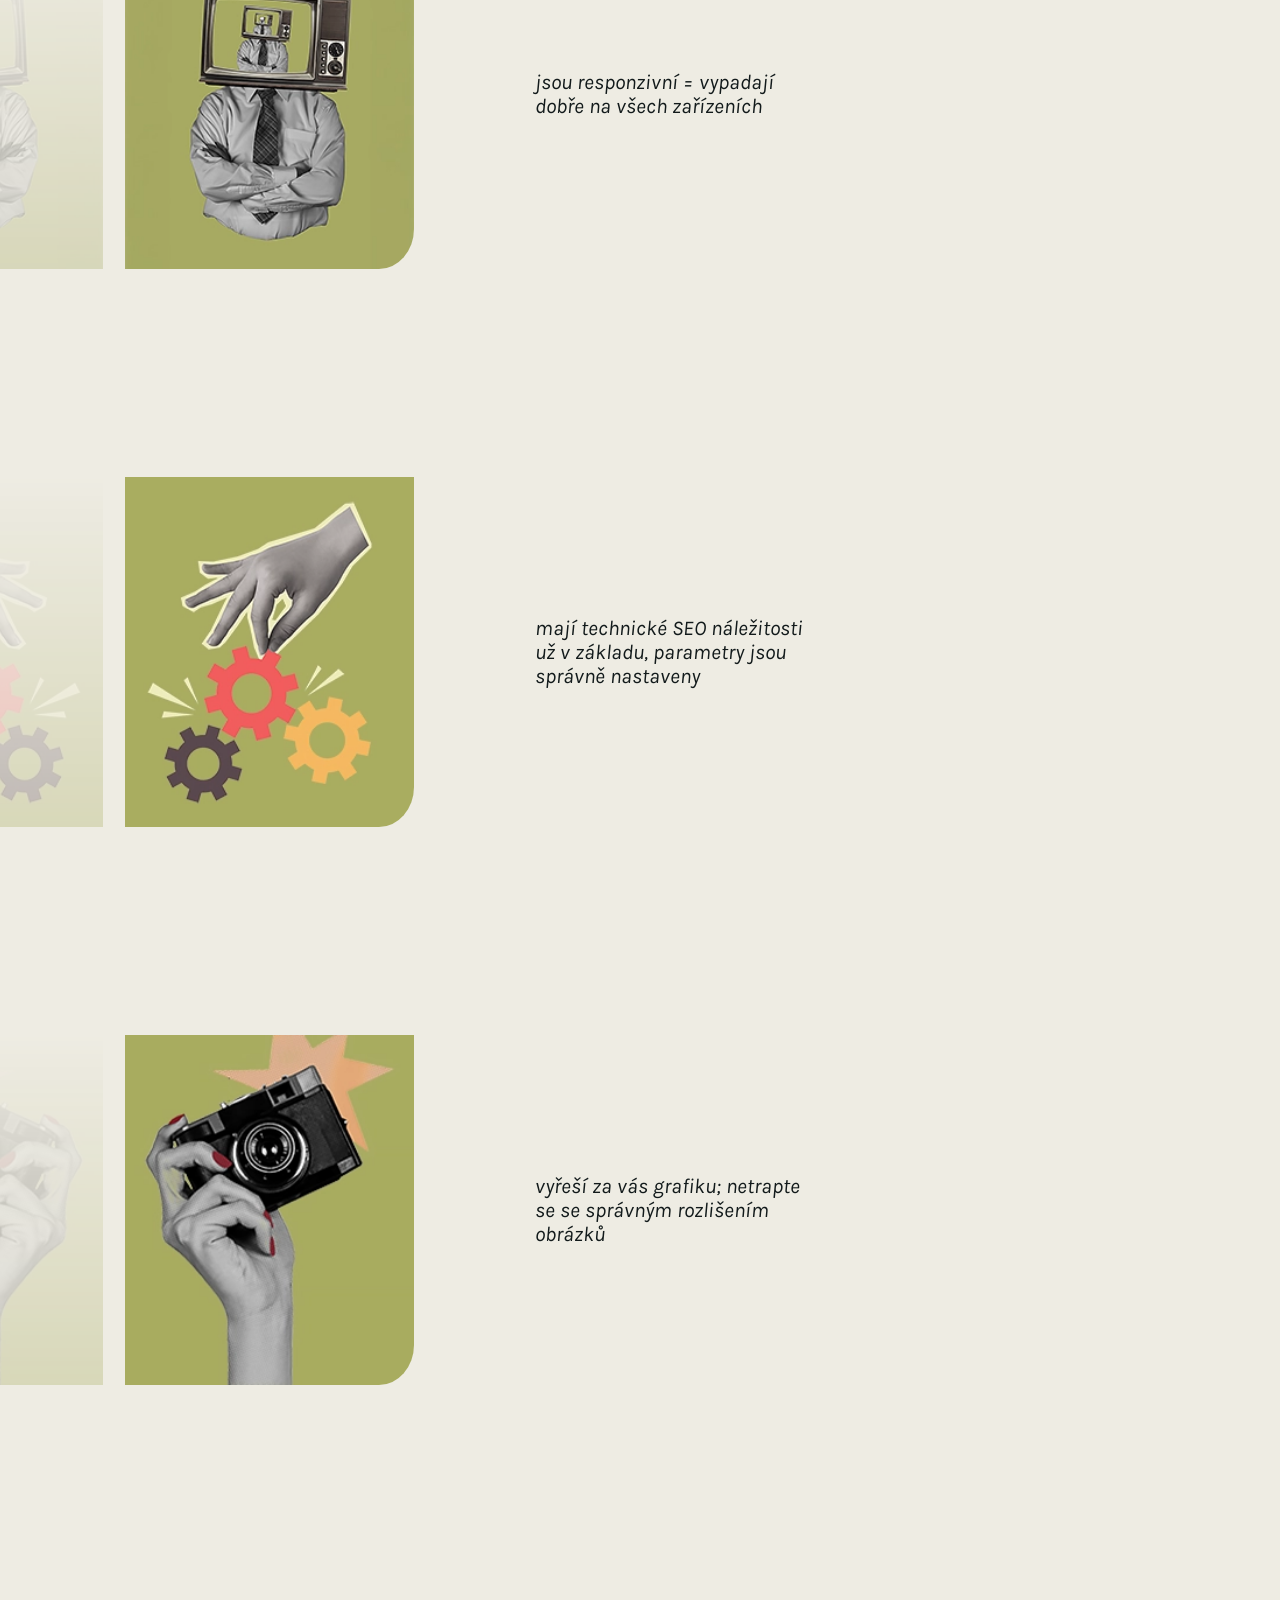
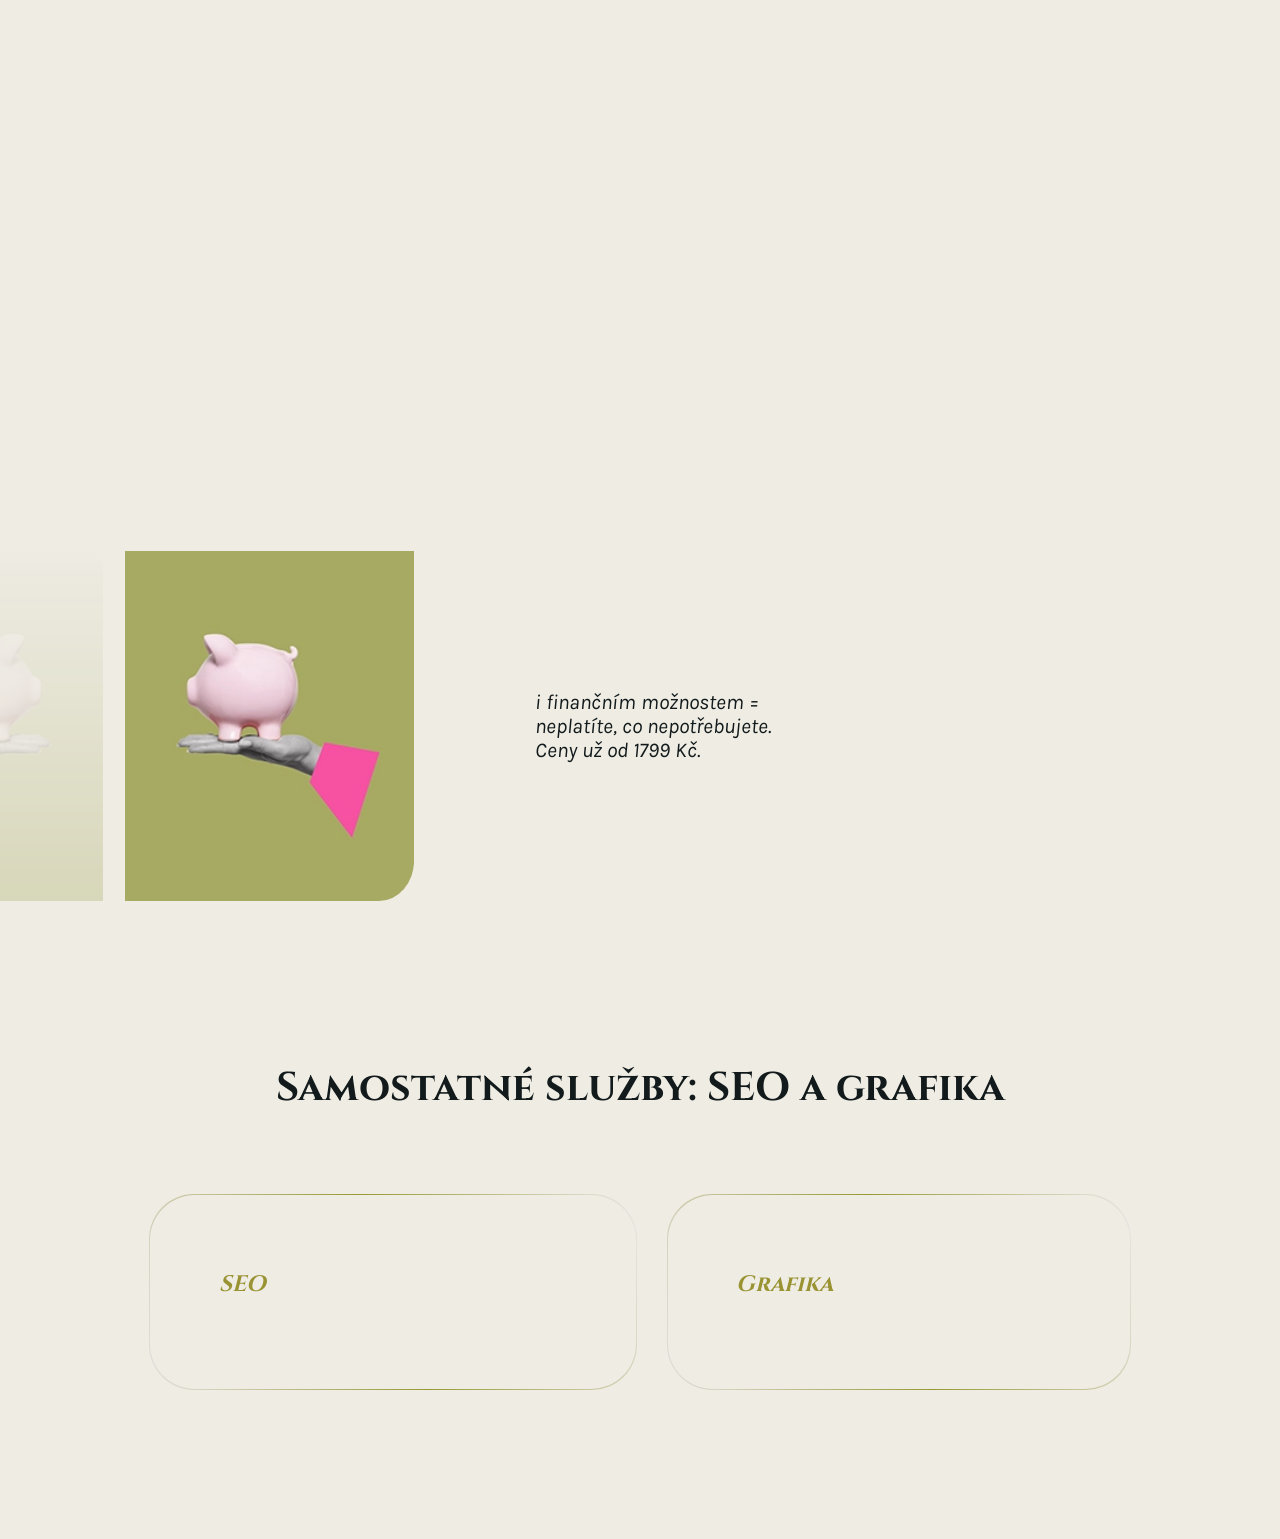
==== commit 959fb543: "btn edit ux" ====
--- a/index.html
+++ b/index.html
@@ -77,11 +77,11 @@
         </div>
       </div>
 
-      <div class="ham" id="ham">
+      <button class="ham" id="ham" aria-label="Otevřít menu" aria-expanded="false">
         <div class="cara1" id="cara1"></div>
         <div class="cara2" id="cara2"></div>
         <div class="cara3" id="cara3"></div>
-      </div>
+      </button>
     </div>
 
     <div class="navigace small hidden" id="menu">
@@ -197,7 +197,7 @@
     <div class="others">
       <h2 class="other-title">Samostatné služby: SEO a grafika</h2>
       <div class="other">
-        <div class="otherSEO">
+        <div class="otherSEO" role="button" tabindex="0">
           <h4>SEO</h4>
           <div class="other-collapsible">
             <p>
@@ -208,13 +208,14 @@
               či další důležité detaily webu).
             </p>
             <div class="styled-wrapper">
-              <button class="button">
+              <button class="button" aria-label="Kontaktovat ohledně SEO">
                 <div class="button-box">
                   <span class="button-elem">
                     <svg
                       viewBox="0 0 24 24"
                       xmlns="http://www.w3.org/2000/svg"
                       class="arrow-icon"
+                      aria-hidden="true"
                     >
                       <path
                         fill="#999333"
@@ -228,6 +229,7 @@
                       viewBox="0 0  24 24"
                       xmlns="http://www.w3.org/2000/svg"
                       class="arrow-icon"
+                      aria-hidden="true"
                     >
                       <path
                         d="M12 4l-1.41 1.41L16.17 11H4v2h12.17l-5.58 5.59L12 20l8-8z"
@@ -239,7 +241,7 @@
             </div>
           </div>
         </div>
-        <div class="otherGRAPHIC">
+        <div class="otherGRAPHIC" role="button" tabindex="0">
           <h4>Grafika</h4>
           <div class="other-collapsible">
             <p>
@@ -250,13 +252,14 @@
               aby výsledek vypadal co nejlépe.
             </p>
             <div class="styled-wrapper">
-              <button class="button">
+              <button class="button" aria-label="Kontaktovat ohledně grafiky">
                 <div class="button-box">
                   <span class="button-elem">
                     <svg
                       viewBox="0 0 24 24"
                       xmlns="http://www.w3.org/2000/svg"
                       class="arrow-icon"
+                      aria-hidden="true"
                     >
                       <path
                         fill="#999333"
@@ -270,6 +273,7 @@
                       viewBox="0 0  24 24"
                       xmlns="http://www.w3.org/2000/svg"
                       class="arrow-icon"
+                      aria-hidden="true"
                     >
                       <path
                         d="M12 4l-1.41 1.41L16.17 11H4v2h12.17l-5.58 5.59L12 20l8-8z"
--- a/index.css
+++ b/index.css
@@ -27,7 +27,7 @@
 
 @media screen and (max-width: 800px) {
   .mech {
-    width: 30px;
+    width: 16px;
     background-size: 100% auto;
   }
 }
@@ -353,7 +353,8 @@
   position: absolute;
   right: 15px; /* Pevná vzdálenost od pravého okraje */
   top: 7px; /* Vertikálně vycentrovaný */
-
+  background-color: transparent;
+  border:none;
   width: 30px; /* Pevná šířka místo 3vw */
   aspect-ratio: 1/1;
   display: flex;
@@ -470,6 +471,12 @@
   color: #999933;
 
   /*border-bottom: 1px solid #07192f;*/
+}
+
+.nav-link:hover,
+.nav-link:focus-visible {
+  text-decoration: underline;
+  outline: none;
 }
 
 @media only screen and (min-width: 800px) {
@@ -605,6 +612,11 @@
   color: #000;
 }
 
+.glassBtn:focus-visible {
+  outline: 2px solid #999933;
+  outline-offset: 3px;
+}
+
 .glassBtn {
   font-family: "karla", sans-serif;
   font-weight: 500;
@@ -697,12 +709,16 @@
   gap: 2rem 3rem;
 }
 
-
-
 @keyframes cardPulse {
-  0%   { box-shadow: 0 0 0 0 rgba(153, 153, 51, 0); }
-  50%  { box-shadow: 0 0 20px 6px rgba(153, 153, 51, 0.4); }
-  100% { box-shadow: 0 0 0 0 rgba(153, 153, 51, 0); }
+  0% {
+    box-shadow: 0 0 0 0 rgba(153, 153, 51, 0);
+  }
+  50% {
+    box-shadow: 0 0 20px 6px rgba(153, 153, 51, 0.4);
+  }
+  100% {
+    box-shadow: 0 0 0 0 rgba(153, 153, 51, 0);
+  }
 }
 
 @keyframes introFadeIn {
@@ -759,7 +775,7 @@
     font-size: 1.2rem;
     padding: 40% 10% 20% 10%;
     grid-template-columns: 1fr;
-    border-left: 1px solid #999933;
+    border-left: 2px solid #999933;
   }
   .intro .p1,
   .intro .p5 {
@@ -880,11 +896,27 @@
   text-transform: uppercase;
   background-color: #6c1e67d3;
   color: rgb(234, 234, 234);
-
+  position: relative;
   transition: 0.6s;
   /*box-shadow: 0px 0px 60px #1f4c65;*/
   -webkit-box-reflect: right 10px
     linear-gradient(to bottom, rgba(0, 0, 0, 0), rgba(0, 0, 0, 0.317));
+}
+
+.benefitBtn::after {
+  content: '';
+  position: absolute;
+  bottom: -1px;
+  left: 0;
+  right: 0;
+  height: 12px;
+  background: url('img/mech2.webp') repeat-x center;
+  background-size: auto 12px;
+}
+
+.benefitBtn:focus-visible {
+  outline: 2px solid #999933;
+  outline-offset: 3px;
 }
 
 .benefitBtn:active {
@@ -992,7 +1024,6 @@
   line-height: 1.8;
 }
 
-
 .otherSEO:hover h4,
 .otherGRAPHIC:hover h4 {
   font-size: 2rem;
@@ -1144,19 +1175,17 @@
     font-size: 1.2rem;
     font-weight: 300;
   }
-.otherSEO h4,
+  .otherSEO h4,
   .otherGRAPHIC h4 {
     font-size: 1.5rem;
   }
 
-  .otherSEO,
-  .otherGRAPHIC {
-    animation: cardPulse 1.8s ease-in-out 1s 2;
-  }
-  .otherGRAPHIC {
-    animation-delay: 1.4s;
-  }
-
+  .others.pulse-ready .otherSEO {
+    animation: cardPulse 1.8s ease-in-out 0s 2;
+  }
+  .others.pulse-ready .otherGRAPHIC {
+    animation: cardPulse 1.8s ease-in-out 0.4s 2;
+  }
 }
 
 @media (prefers-color-scheme: dark) {
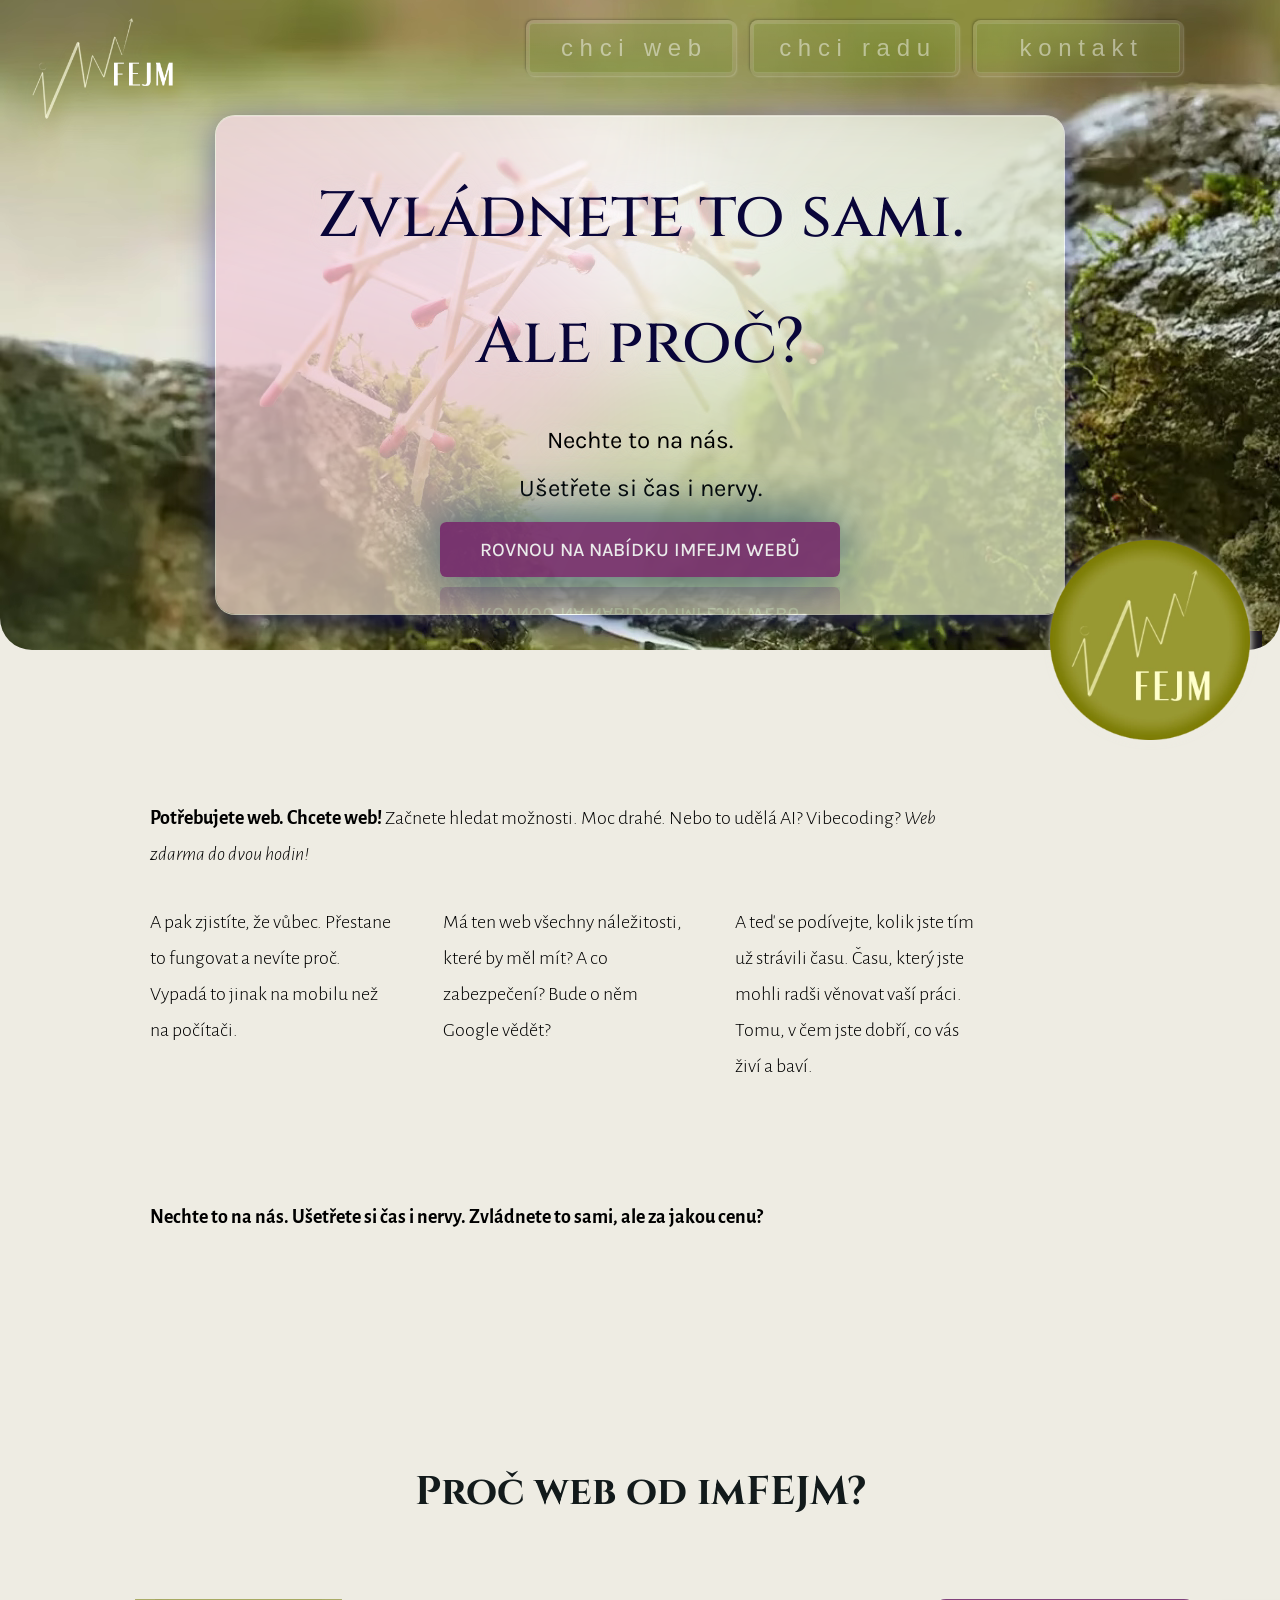
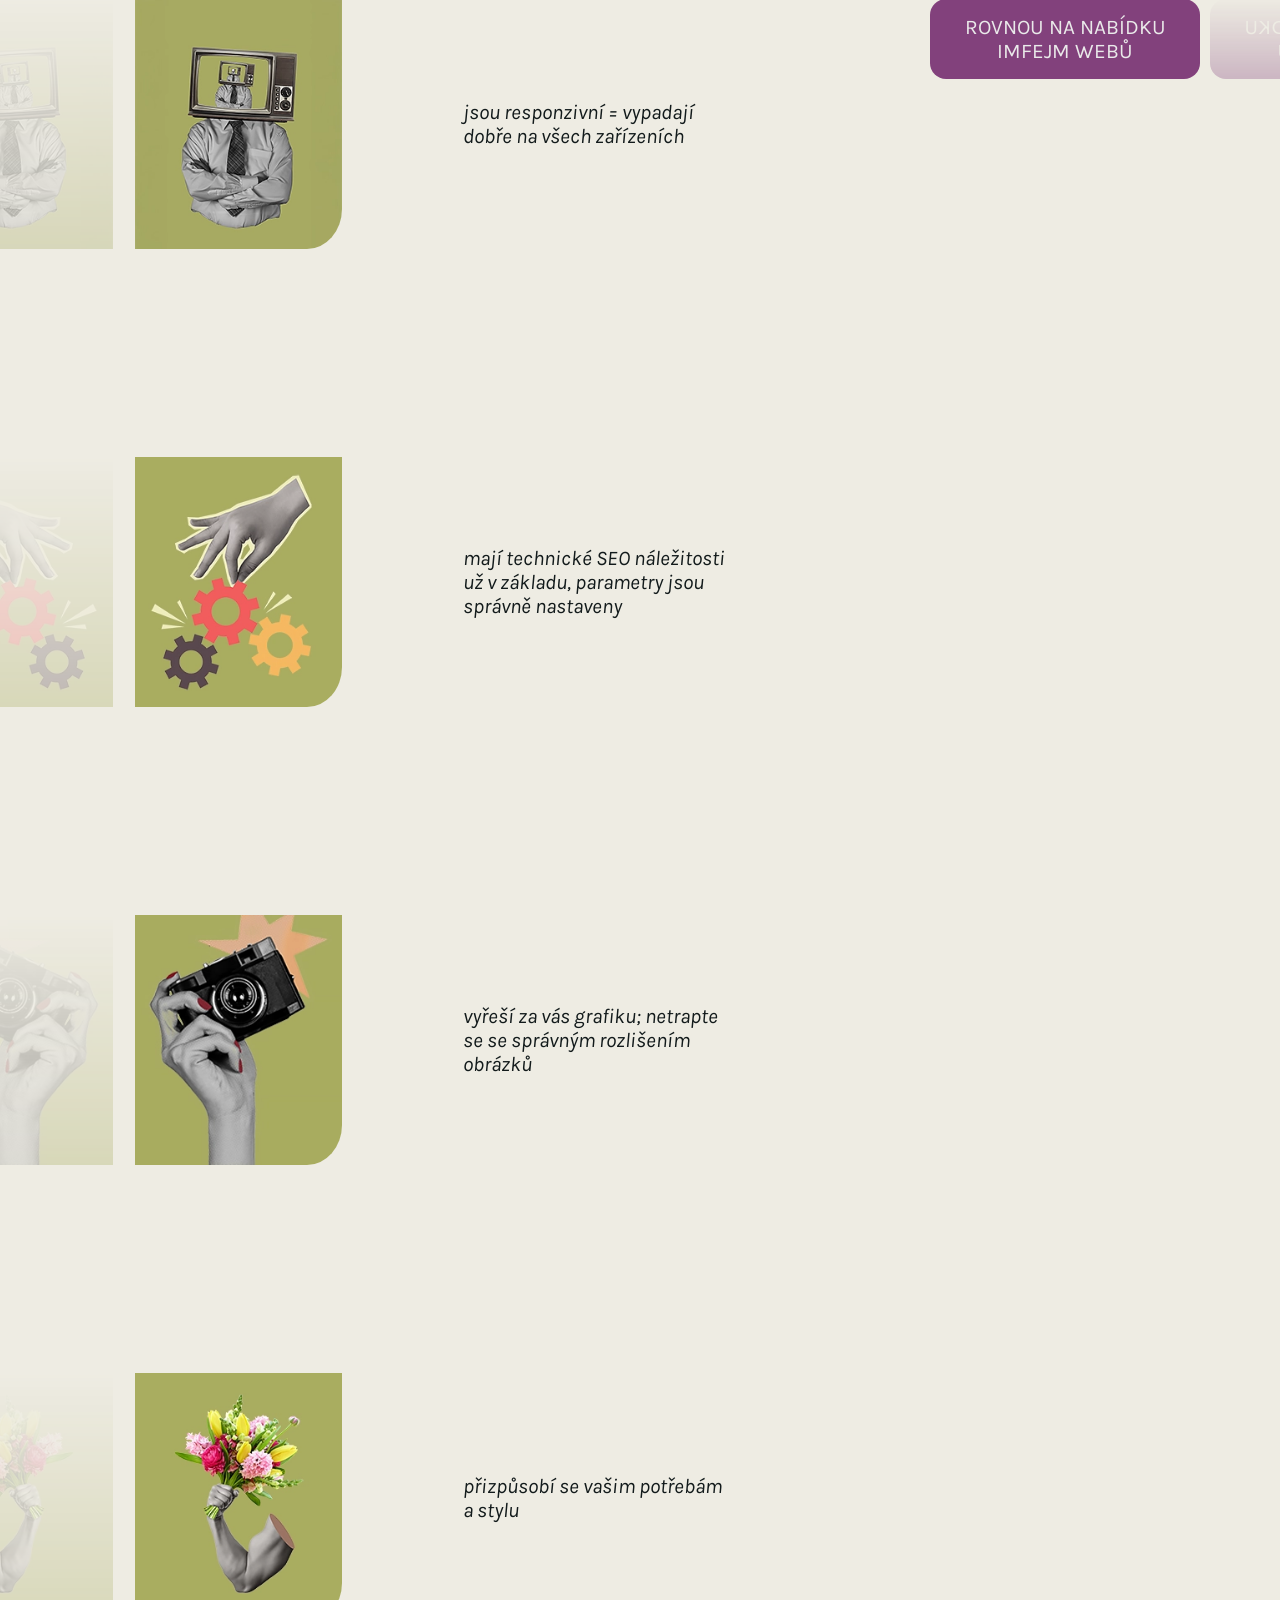
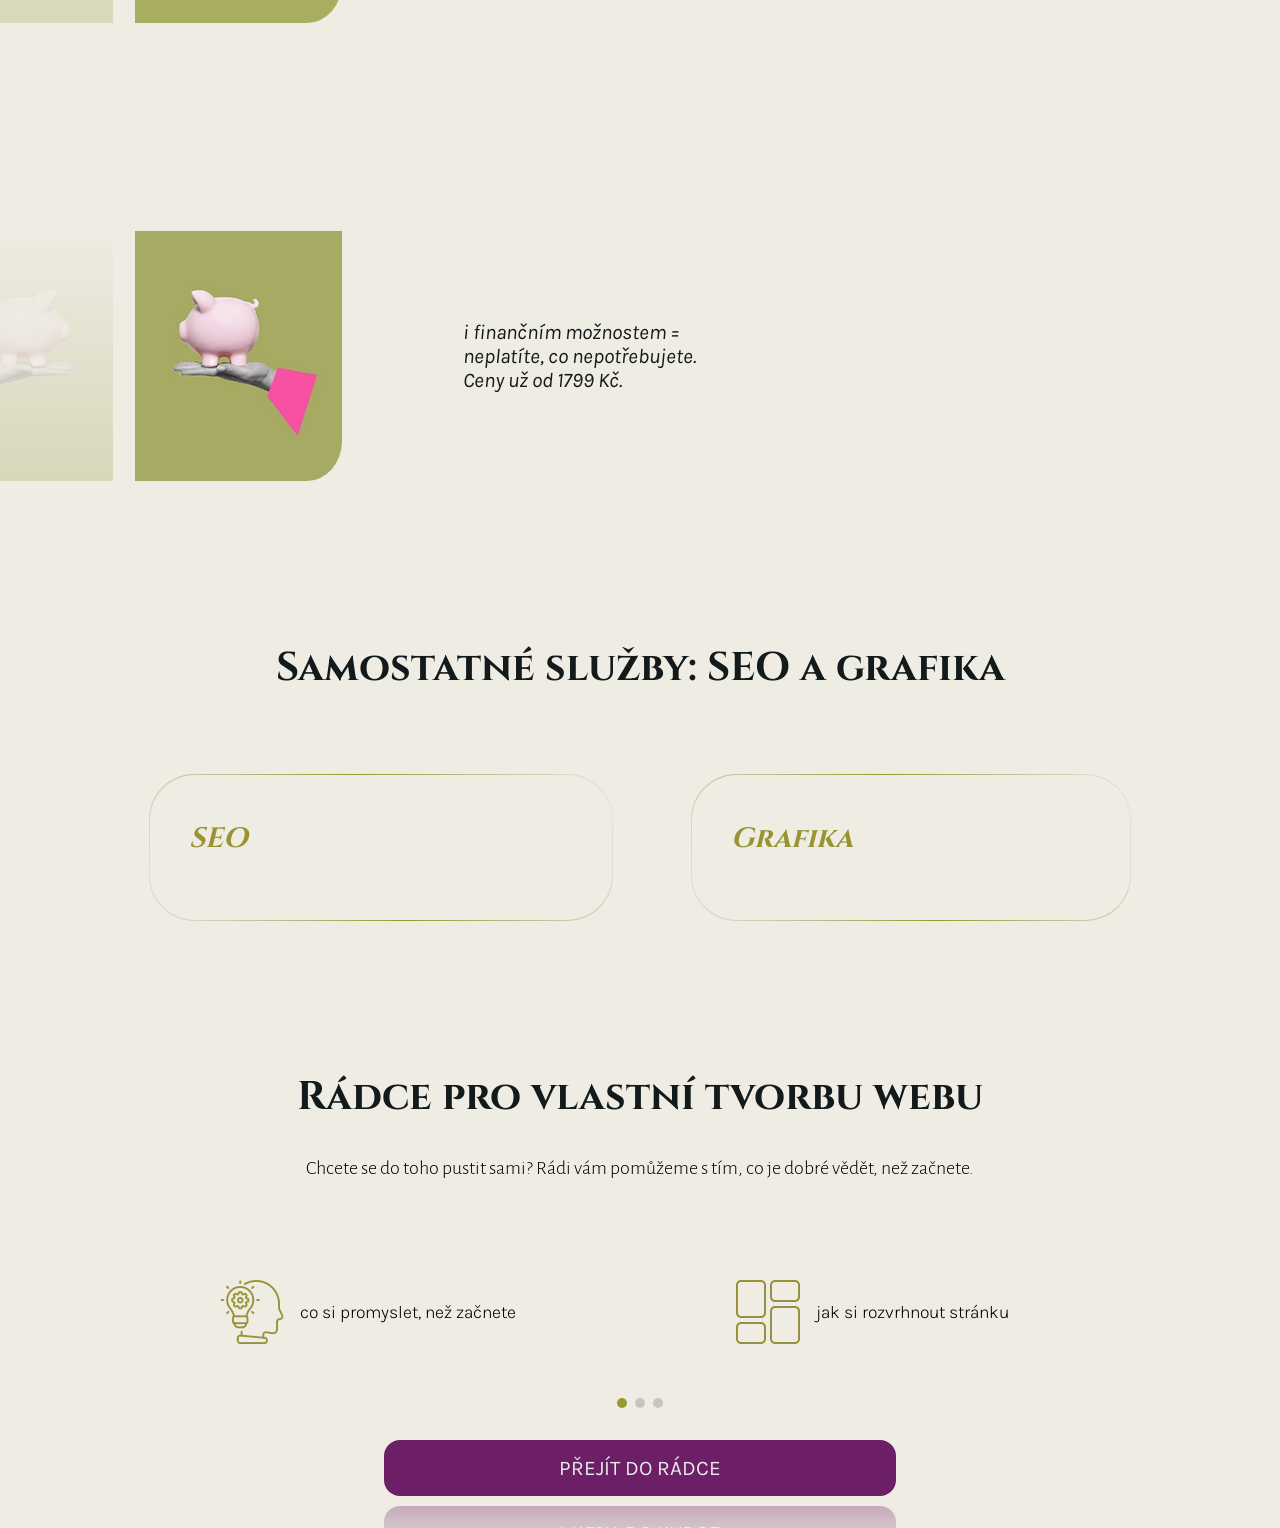
==== commit a4237add: "advice div" ====
--- a/index.html
+++ b/index.html
@@ -17,7 +17,7 @@
       <h1>
         <span class="visually-hidden">imFEJM tvorba webu</span>
       </h1>
-      <a href="#bio">
+      <a href="#" aria-label="Zpět na začátek stránky">
         <img src="img/logoS.png" alt="logo imfejm small" class="logoS" />
       </a>
       <div class="menu">
@@ -77,7 +77,12 @@
         </div>
       </div>
 
-      <button class="ham" id="ham" aria-label="Otevřít menu" aria-expanded="false">
+      <button
+        class="ham"
+        id="ham"
+        aria-label="Otevřít menu"
+        aria-expanded="false"
+      >
         <div class="cara1" id="cara1"></div>
         <div class="cara2" id="cara2"></div>
         <div class="cara3" id="cara3"></div>
@@ -128,7 +133,7 @@
       >
         <source src="img/heroMobile.webm" type="video/webm" />
       </video>
-      <img src="img/imfejm_Banner.png" alt="imFEJM logo" class="stick" />
+      <img src="img/imfejm_Banner.webp" alt="imFEJM logo" class="stick" />
     </div>
     <div class="intro">
       <p class="p1">
@@ -287,6 +292,49 @@
         </div>
       </div>
     </div>
+    <div class="advice">
+      <h2>Rádce pro vlastní tvorbu webu</h2>
+      <p class="adviceText">
+        Chcete se do toho pustit sami? Rádi vám pomůžeme s tím, co je dobré
+        vědět, než začnete.
+      </p>
+      <div class="adviceItems">
+        <div class="ads-track">
+          <div class="ad-slide">
+            <div class="ad">
+              <img src="img/idea.webp" alt="ikona pro Nápad" />
+              <p>co si promyslet, než začnete</p>
+            </div>
+            <div class="ad">
+              <img src="img/dashboard.webp" alt="ikona pro rozvržení stránky" />
+              <p>jak si rozvrhnout stránku</p>
+            </div>
+          </div>
+          <div class="ad-slide">
+            <div class="ad">
+              <img src="img/wheel.webp" alt="ikona pro vyber barvy" />
+              <p>barvy a fonty pro ten správný dojem</p>
+            </div>
+            <div class="ad">
+              <img src="img/pictures.webp" alt="ikona pro obrázky" />
+              <p>formáty, načítání obrázků</p>
+            </div>
+          </div>
+          <div class="ad-slide">
+            <div class="ad">
+              <img src="img/form.webp" alt="ikona pro formulář" />
+              <p>formuláře, tlačítka a jejich pravidla</p>
+            </div>
+            <div class="ad">
+              <img src="img/seoicon.webp" alt="ikona pro SEO" />
+              <p>nastavení SEO parametrů</p>
+            </div>
+          </div>
+        </div>
+        <div class="carousel-dots"></div>
+      </div>
+      <button class="itemsBtn">přejít do rádce</button>
+    </div>
 
     <div class="mech"></div>
     <script src="index.js" defer></script>
--- a/index.css
+++ b/index.css
@@ -16,10 +16,10 @@
   position: fixed;
   right: 0;
   top: 0;
-  width: 80px;
+  width: 40px;
   height: 100vh;
   background: url("img/mech.webp") round right top;
-  background-size: 80px auto;
+  background-size: 40px auto;
   z-index: 5;
   pointer-events: none;
   clip-path: inset(0 0 100% 0);
@@ -192,6 +192,8 @@
 }
 .txt-1 {
   position: absolute;
+  width: 100%;
+  text-align: center;
 }
 .txt-1 {
   animation: appear-anim 1s ease-in-out forwards;
@@ -354,7 +356,7 @@
   right: 15px; /* Pevná vzdálenost od pravého okraje */
   top: 7px; /* Vertikálně vycentrovaný */
   background-color: transparent;
-  border:none;
+  border: none;
   width: 30px; /* Pevná šířka místo 3vw */
   aspect-ratio: 1/1;
   display: flex;
@@ -412,11 +414,11 @@
   width: 170px;
   padding: 5px;
   box-sizing: border-box;
-  position: absolute;
+  position: fixed;
   left: 10px;
   top: 70px;
   transform: translateY(-50%);
-  filter: drop-shadow(2px 10px 8px black);
+  filter: drop-shadow(2px 10px 8px #999333);
   opacity: 0;
   animation: fadeIn 0.8s ease forwards;
   animation-delay: 2s;
@@ -426,6 +428,18 @@
 .logoS.logo-hidden {
   opacity: 0 !important;
   pointer-events: none;
+}
+
+@media (max-width: 800px) {
+  .logoS {
+    opacity: 0 !important;
+    pointer-events: none;
+    animation: none;
+  }
+  .logoS.logo-menu-open {
+    opacity: 1 !important;
+    pointer-events: auto;
+  }
 }
 
 .hidden {
@@ -525,6 +539,7 @@
   transition:
     width 0.4s ease,
     bottom 0.4s ease;
+  filter: drop-shadow(1px 2px 4px #eeece3);
 }
 
 /* tekute sklo */
@@ -693,7 +708,7 @@
 
 .intro {
   font-family: "Alegreya Sans", sans-serif;
-  font-size: 20px;
+  font-size: 1.25rem;
   font-weight: 300;
   color: #000;
   padding: 150px 300px 150px 150px;
@@ -801,7 +816,7 @@
   font-family: "Cinzel", serif;
   font-size: 2.5rem;
   color: #121a1b;
-  padding-bottom: 5rem;
+  padding: 5rem;
   text-align: center;
 }
 
@@ -817,7 +832,7 @@
   display: flex;
   flex-direction: column;
   gap: 13rem;
-  padding: 0 0px 0px 120px;
+  padding: 0 0px 0px 130px;
   transition: gap 5s ease;
 }
 
@@ -834,7 +849,7 @@
   font-family: "karla", sans-serif;
   font-weight: 400;
   font-style: italic;
-  font-size: 21px;
+  font-size: 1.3rem;
 }
 
 .benefit img,
@@ -871,7 +886,7 @@
 
 .benefits img {
   border-radius: 0px 0px 40px 0px;
-  height: 350px;
+  height: 250px;
   padding: 0 5px;
   margin-right: 20px;
   color: rgb(234, 234, 234);
@@ -887,11 +902,11 @@
   align-self: center;
   font-family: "karla", sans-serif;
   font-weight: 400;
-  font-size: 21px;
+  font-size: 1.3rem;
   padding: 1rem 1.5rem;
   border: none;
   outline: none;
-  border-radius: 0.4rem;
+  border-radius: 1rem;
   cursor: pointer;
   text-transform: uppercase;
   background-color: #6c1e67d3;
@@ -904,14 +919,12 @@
 }
 
 .benefitBtn::after {
-  content: '';
+  content: "";
   position: absolute;
   bottom: -1px;
   left: 0;
   right: 0;
   height: 12px;
-  background: url('img/mech2.webp') repeat-x center;
-  background-size: auto 12px;
 }
 
 .benefitBtn:focus-visible {
@@ -983,6 +996,11 @@
 
   .benefitBtn {
     width: 100%;
+    font-size: 1.1rem;
+  }
+
+  .benefits h2 {
+    font-size: 1.8rem;
   }
 
   .benefits-list {
@@ -1015,10 +1033,10 @@
   display: flex;
   flex-direction: row;
   align-items: flex-start;
-  gap: 2rem;
+  gap: 5rem;
   font-family: "karla", sans-serif;
   font-weight: 400;
-  font-size: 21px;
+  font-size: 1.3rem;
   color: #121a1b;
   padding: 0 150px 150px 150px;
   line-height: 1.8;
@@ -1033,41 +1051,12 @@
 .otherSEO,
 .otherGRAPHIC {
   position: relative;
-  padding: 7%;
+  padding: 4%;
   background-color: #eeece3;
   border-radius: 45px;
   cursor: pointer;
 }
 
-.otherSEO .styled-wrapper,
-.otherGRAPHIC .styled-wrapper {
-  display: none;
-}
-
-.otherSEO.open .styled-wrapper,
-.otherGRAPHIC.open .styled-wrapper {
-  display: flex;
-}
-
-.other-collapsible {
-  max-height: 0;
-  overflow: hidden;
-  transition: max-height 0.5s ease;
-}
-
-.otherSEO.open .other-collapsible,
-.otherGRAPHIC.open .other-collapsible {
-  max-height: 500px;
-}
-
-.otherSEO h4,
-.otherGRAPHIC h4 {
-  font-family: "Cinzel", serif;
-  font-size: 1.4rem;
-  font-style: italic;
-  color: #999333;
-  margin-bottom: 1rem;
-}
 .otherSEO::after,
 .otherGRAPHIC::after {
   position: absolute;
@@ -1081,6 +1070,36 @@
   background: linear-gradient(71deg, #e3e0e0, #999933, #e8e7e7);
 }
 
+.otherSEO .styled-wrapper,
+.otherGRAPHIC .styled-wrapper {
+  display: none;
+}
+
+.otherSEO.open .styled-wrapper,
+.otherGRAPHIC.open .styled-wrapper {
+  display: flex;
+}
+
+.other-collapsible {
+  max-height: 0;
+  overflow: hidden;
+  transition: max-height 0.5s ease;
+}
+
+.otherSEO.open .other-collapsible,
+.otherGRAPHIC.open .other-collapsible {
+  max-height: 500px;
+}
+
+.otherSEO h4,
+.otherGRAPHIC h4 {
+  font-family: "Cinzel", serif;
+  font-size: 1.75rem;
+  font-style: italic;
+  color: #999333;
+  margin-bottom: 1rem;
+}
+
 .styled-wrapper {
   display: flex;
   justify-content: flex-end;
@@ -1167,6 +1186,7 @@
 @media only screen and (max-width: 800px) {
   .others h2 {
     padding: 10rem 0 5rem 0;
+    font-size: 1.8rem;
   }
   .other {
     flex-direction: column;
@@ -1187,10 +1207,134 @@
     animation: cardPulse 1.8s ease-in-out 0.4s 2;
   }
 }
+.advice {
+  display: flex;
+  flex-direction: column;
+  align-items: center;
+}
+
+.advice h2 {
+  font-family: "Cinzel", serif;
+  font-size: 2.5rem;
+  color: #121a1b;
+  padding-bottom: 2rem;
+  text-align: center;
+}
+.adviceText {
+  font-family: "Alegreya Sans", sans-serif;
+  font-size: 1.25rem;
+  font-weight: 300;
+  color: #000;
+  margin: 0 auto;
+  text-align: center;
+}
+.ad p {
+  font-size: 1.1rem;
+  font-weight: 300;
+  font-family: "karla", sans-serif;
+}
+
+.adviceItems {
+  overflow: hidden;
+  max-width: 900px;
+  margin: 0 auto;
+  padding-top: 70px;
+}
+
+.ads-track {
+  display: flex;
+
+  width: 100%;
+  transition: transform 0.6s ease;
+}
+
+.ad-slide {
+  flex: 0 0 100%;
+  display: flex;
+  flex-direction: row;
+
+  gap: 12rem;
+  padding: 30px;
+}
+
+.ad {
+  flex: 1;
+  display: flex;
+  flex-direction: row;
+  align-items: center;
+  gap: 1rem;
+}
+
+.carousel-dots {
+  display: flex;
+  gap: 0.5rem;
+  margin-top: 1.5rem;
+  justify-content: center;
+}
+
+.carousel-dot {
+  width: 10px;
+  height: 10px;
+  border-radius: 50%;
+  background-color: #c8c6bc;
+  border: none;
+  cursor: pointer;
+  transition: background-color 0.3s ease;
+  padding: 0;
+}
+
+.carousel-dot.active {
+  background-color: #999933;
+}
+
+.itemsBtn {
+  position: relative;
+  width: 40%;
+  font-family: "karla", sans-serif;
+  font-weight: 400;
+  font-size: 1.3rem;
+  padding: 1rem 1.5rem;
+  margin: 2rem;
+  border: none;
+  outline: none;
+  border-radius: 1rem;
+  cursor: pointer;
+  text-transform: uppercase;
+  background-color: #6c1e67;
+  color: rgb(234, 234, 234);
+  -webkit-box-reflect: below 10px
+    linear-gradient(to bottom, rgba(0, 0, 0, 0), rgba(0, 0, 0, 0.317));
+}
+
+@media screen and (max-width: 800px) {
+  .ad {
+    flex-direction: column;
+    flex: 0 0 100%;
+    text-align: center;
+  }
+
+  .ad-slide {
+    flex-direction: column;
+    gap: 2rem;
+  }
+  .itemsBtn {
+    width: 80%;
+    font-size: 1.1rem;
+    margin-top: 50px;
+  }
+
+  .advice h2 {
+    font-size: 1.8rem;
+  }
+
+  .adviceText {
+    font-size: 1.1rem;
+  }
+}
 
 @media (prefers-color-scheme: dark) {
   body {
-    background-color: #121a1b;
+    background-color: #050502;
   }
   .intro {
     background-color: #121a1b;
@@ -1209,13 +1353,23 @@
     color: #eeece3;
   }
   .otherSEO {
-    background-color: #121a1b;
+    /* background-color: #121a1b;*/
+    background-color: #050502;
   }
   .otherGRAPHIC {
-    background-color: #121a1b;
+    background-color: #050502;
   }
   .otherSEO::after,
   .otherGRAPHIC::after {
     background: linear-gradient(71deg, #110e0e, #999933, #110e0e);
   }
-}
+  .advice h2 {
+    color: #eeece3;
+  }
+  .adviceText {
+    color: #eeece3;
+  }
+  .ad p {
+    color: #eeece3;
+  }
+}
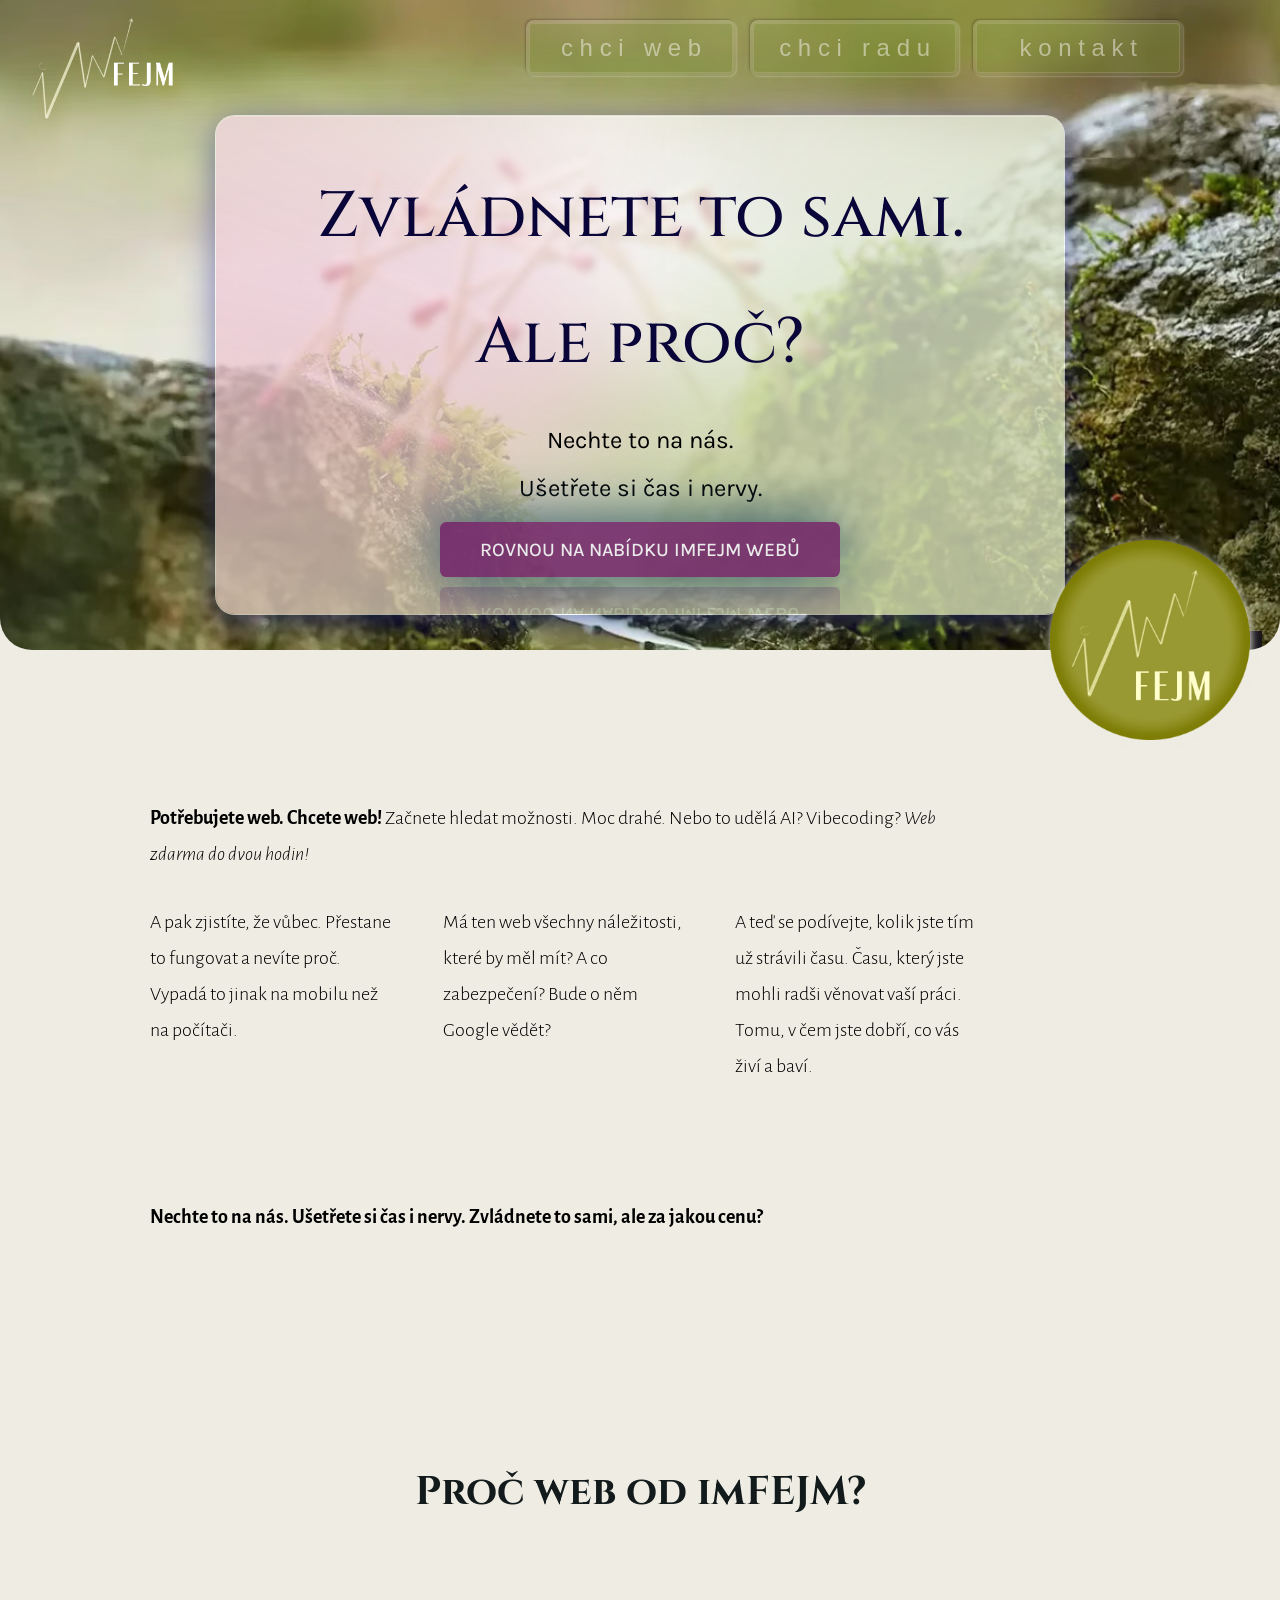
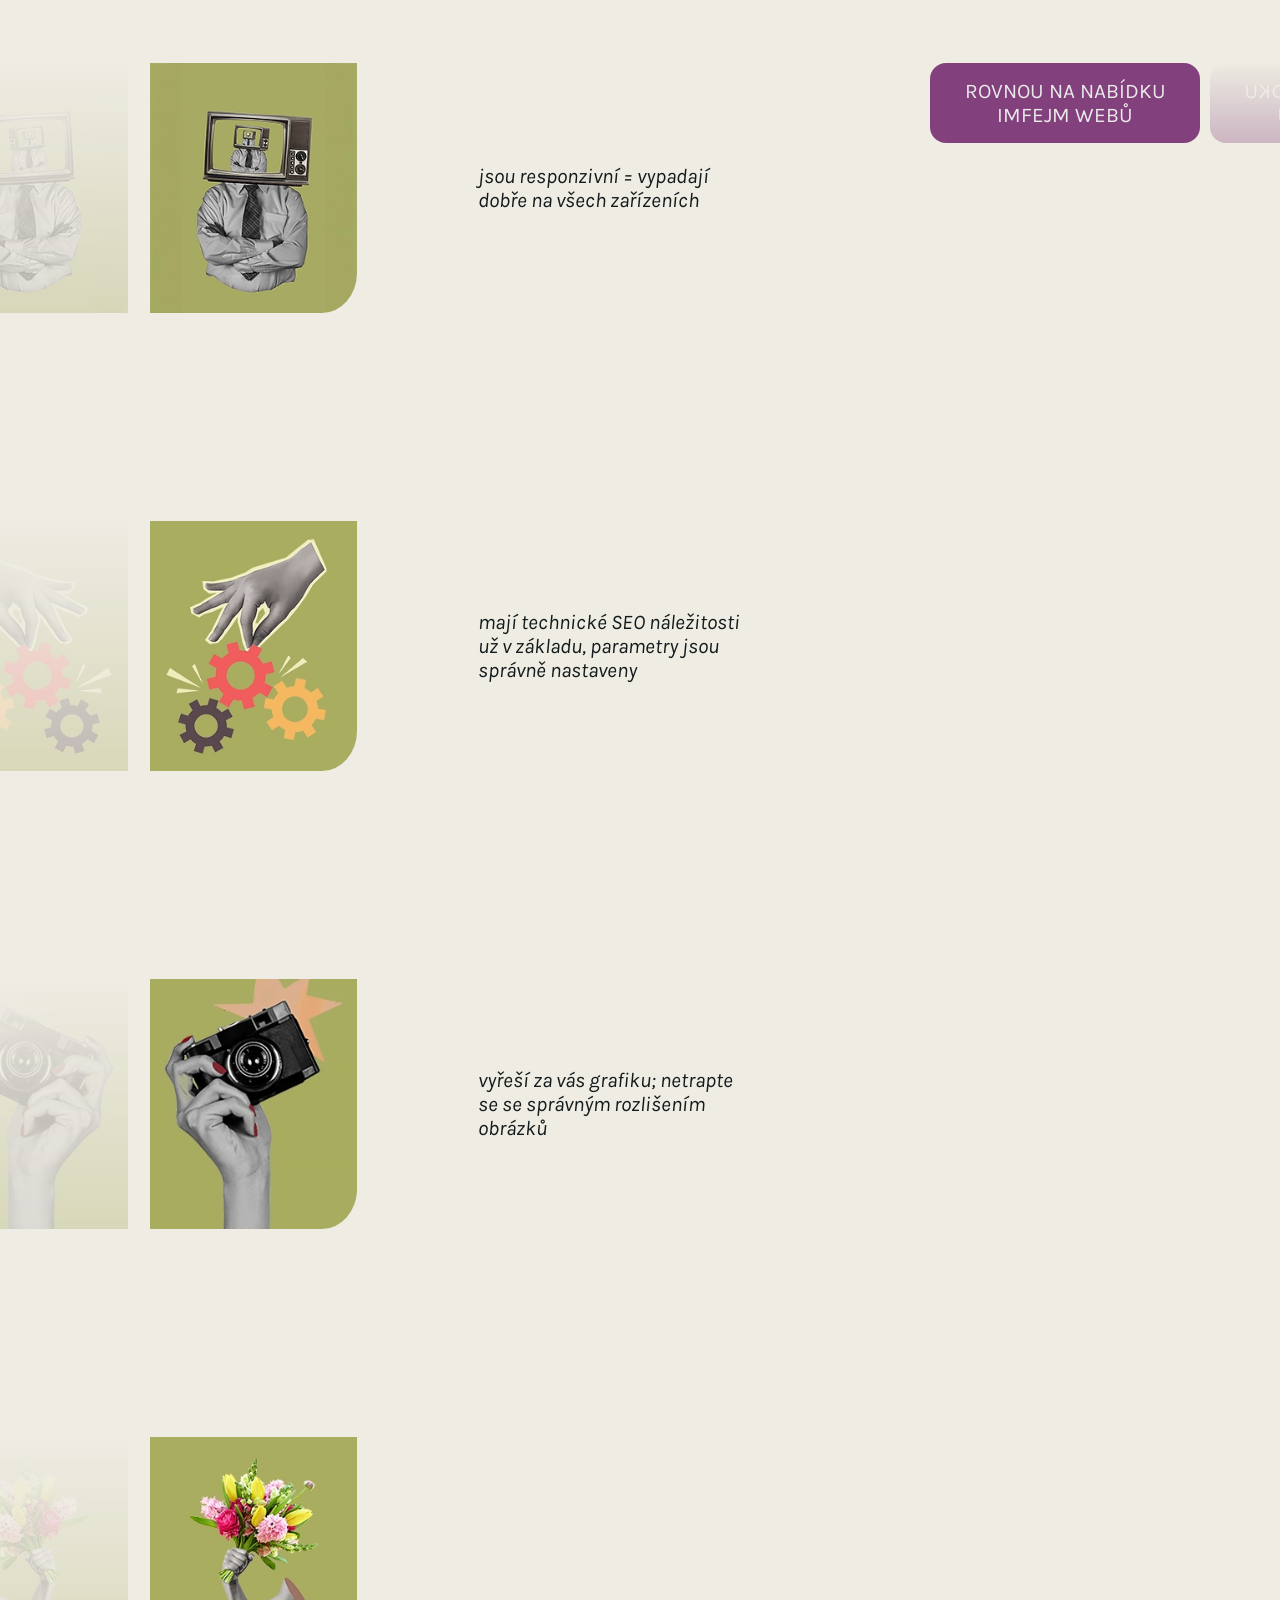
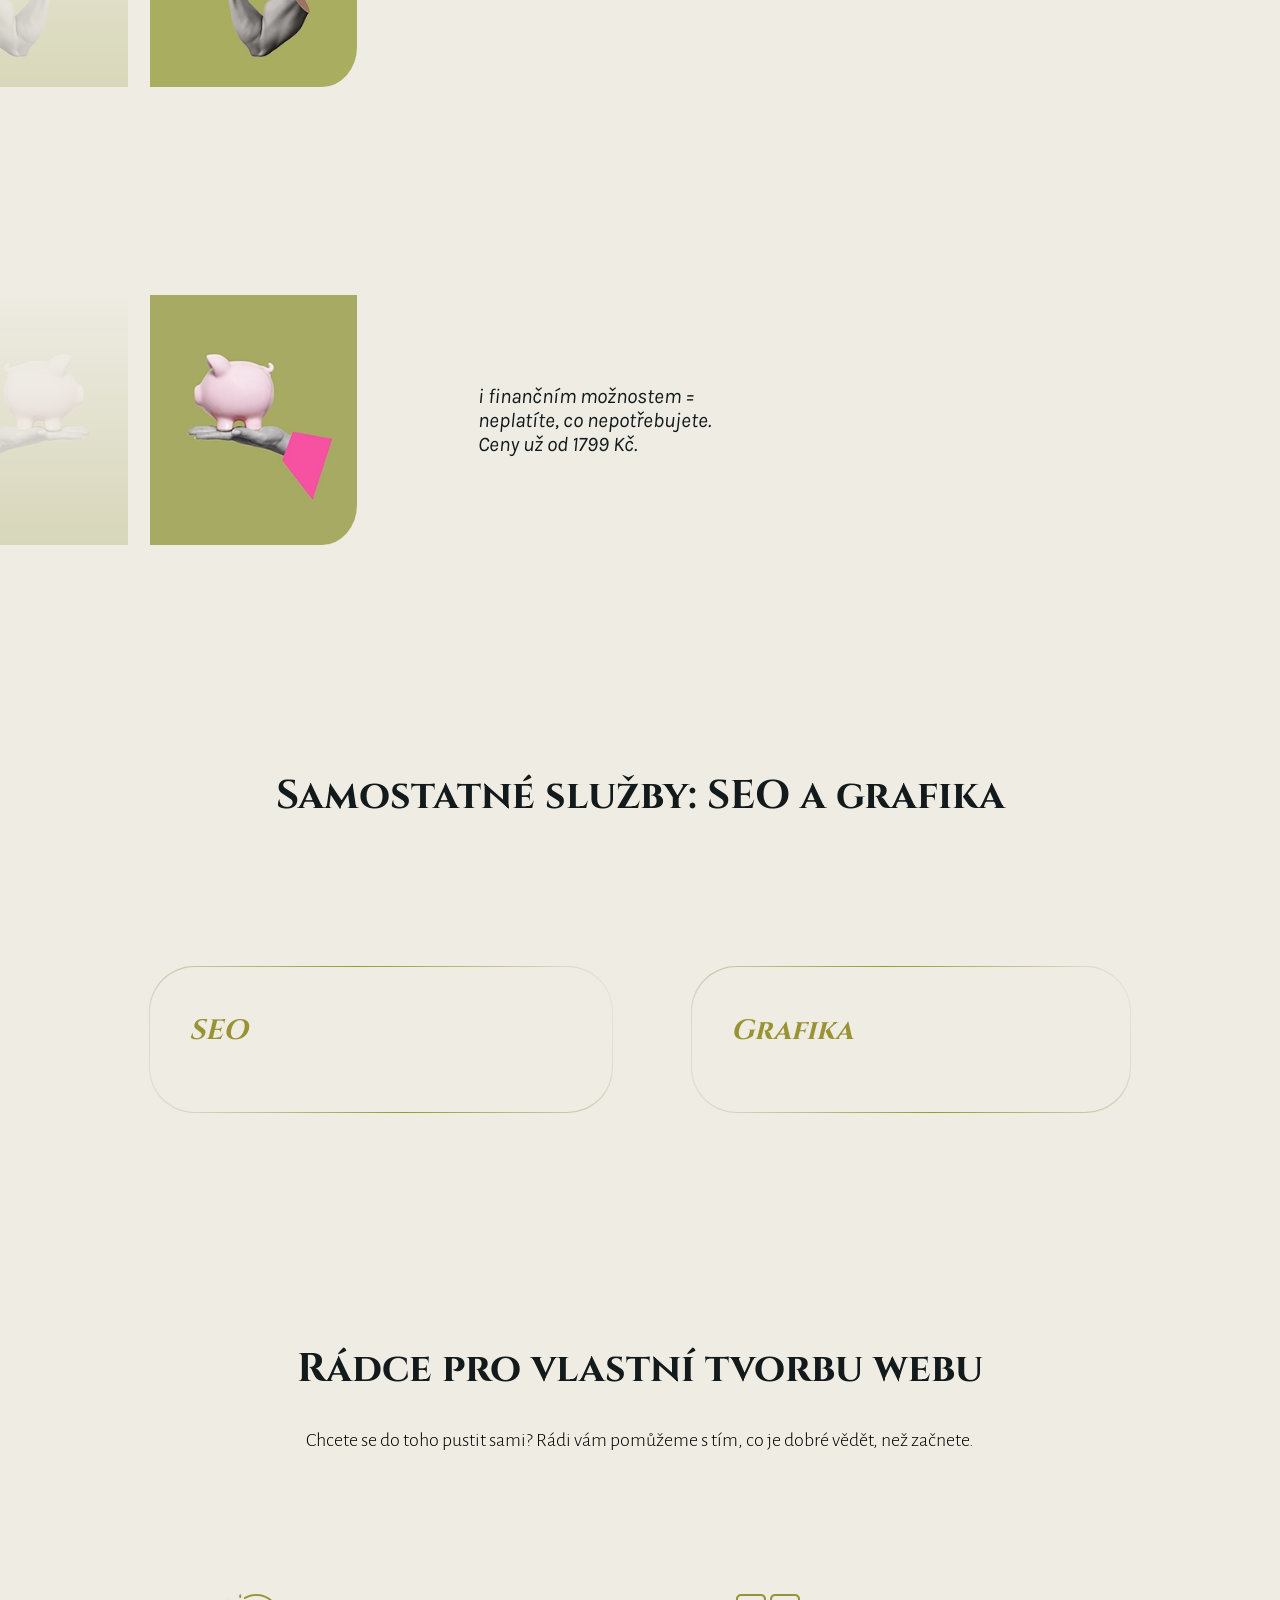
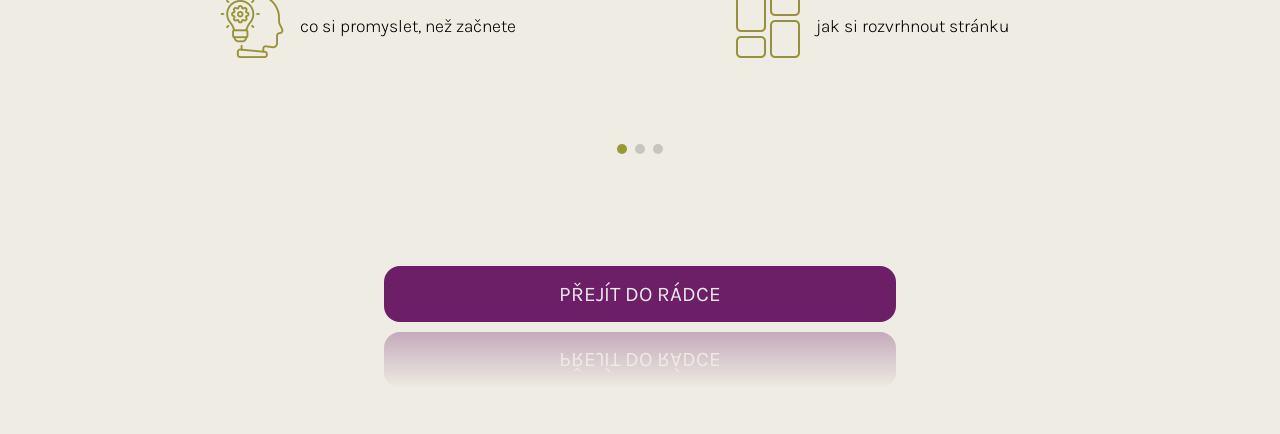
==== commit ae813f6d: "padding edit" ====
--- a/index.html
+++ b/index.html
@@ -41,7 +41,7 @@
         </div>
         <div class="btn-wrapper">
           <button class="btn">
-            <a href="#advice" class="advice" data-key="nav.advice">
+            <a href="#advice" class="rada" data-key="nav.advice">
               <div class="txt-wrapper">
                 <div class="txt-1">
                   <span class="btn-letter">c</span>
@@ -335,7 +335,7 @@
       </div>
       <button class="itemsBtn">přejít do rádce</button>
     </div>
-
+    
     <div class="mech"></div>
     <script src="index.js" defer></script>
   </body>
--- a/index.css
+++ b/index.css
@@ -4,9 +4,15 @@
   padding: 0;
   box-sizing: border-box;
 }
+
+html {
+  overflow-x: clip;
+}
+
 body {
   max-width: 1350px;
   margin: 0 auto;
+  overflow-x: clip;
 }
 body {
   background-color: #eeece3;
@@ -353,7 +359,7 @@
 .ham {
   /*hamburger a krizek*/
   position: absolute;
-  right: 15px; /* Pevná vzdálenost od pravého okraje */
+  left: 15px; /* Pevná vzdálenost od pravého okraje */
   top: 7px; /* Vertikálně vycentrovaný */
   background-color: transparent;
   border: none;
@@ -439,6 +445,8 @@
   .logoS.logo-menu-open {
     opacity: 1 !important;
     pointer-events: auto;
+    left: auto;
+    right: 30px;
   }
 }
 
@@ -788,7 +796,7 @@
 @media only screen and (max-width: 800px) {
   .intro {
     font-size: 1.2rem;
-    padding: 40% 10% 20% 10%;
+    padding: 40% 10% 20% 3.5rem;
     grid-template-columns: 1fr;
     border-left: 2px solid #999933;
   }
@@ -816,7 +824,7 @@
   font-family: "Cinzel", serif;
   font-size: 2.5rem;
   color: #121a1b;
-  padding: 5rem;
+  padding: 5rem 5rem 9rem 5rem;
   text-align: center;
 }
 
@@ -832,7 +840,7 @@
   display: flex;
   flex-direction: column;
   gap: 13rem;
-  padding: 0 0px 0px 130px;
+  padding: 0 0px 0px 145px;
   transition: gap 5s ease;
 }
 
@@ -974,7 +982,7 @@
     left: 0;
     width: 100%;
     padding: 1rem;
-    background-color: #121a1b;
+
     z-index: 100;
     opacity: 0;
     pointer-events: none;
@@ -1001,10 +1009,11 @@
 
   .benefits h2 {
     font-size: 1.8rem;
+    padding: 5rem 3.5rem;
   }
 
   .benefits-list {
-    padding: 10%;
+    padding: 3.5rem;
     margin: 0 auto;
     gap: 10rem;
   }
@@ -1025,7 +1034,7 @@
   font-family: "Cinzel", serif;
   font-size: 2.5rem;
   color: #121a1b;
-  padding: 5rem 5rem;
+  padding: 9rem 5rem 9rem 5rem;
   text-align: center;
 }
 
@@ -1187,6 +1196,7 @@
   .others h2 {
     padding: 10rem 0 5rem 0;
     font-size: 1.8rem;
+    padding: 5rem 2rem 5rem 2rem;
   }
   .other {
     flex-direction: column;
@@ -1198,6 +1208,8 @@
   .otherSEO h4,
   .otherGRAPHIC h4 {
     font-size: 1.5rem;
+    padding: 0.5rem 1rem;
+    margin: 0;
   }
 
   .others.pulse-ready .otherSEO {
@@ -1211,13 +1223,14 @@
   display: flex;
   flex-direction: column;
   align-items: center;
+  padding-bottom: 5rem;
 }
 
 .advice h2 {
   font-family: "Cinzel", serif;
   font-size: 2.5rem;
   color: #121a1b;
-  padding-bottom: 2rem;
+  padding: 5rem 5rem 2rem 5rem;
   text-align: center;
 }
 .adviceText {
@@ -1238,7 +1251,7 @@
   overflow: hidden;
   max-width: 900px;
   margin: 0 auto;
-  padding-top: 70px;
+  padding-top: 7rem;
 }
 
 .ads-track {
@@ -1270,6 +1283,7 @@
   gap: 0.5rem;
   margin-top: 1.5rem;
   justify-content: center;
+  padding:2rem 5rem 5rem 5rem;
 }
 
 .carousel-dot {
@@ -1311,27 +1325,35 @@
     flex-direction: column;
     flex: 0 0 100%;
     text-align: center;
+    gap: 2rem;
   }
 
   .ad-slide {
     flex-direction: column;
-    gap: 2rem;
+    gap: 0rem;
+  }
+  .carousel-dots {
+    margin-top: 10rem;
   }
   .itemsBtn {
     width: 80%;
     font-size: 1.1rem;
-    margin-top: 50px;
+    margin-top: 5rem;
   }
 
   .advice h2 {
     font-size: 1.8rem;
+    padding: 5rem 2rem 3rem 2rem;
   }
 
   .adviceText {
     font-size: 1.1rem;
-  }
-}
-
+    padding: 0.75rem 3.5rem;
+  }
+}
+.contact{
+  background-image: url(img/jezirko.webp);
+}
 @media (prefers-color-scheme: dark) {
   body {
     background-color: #050502;
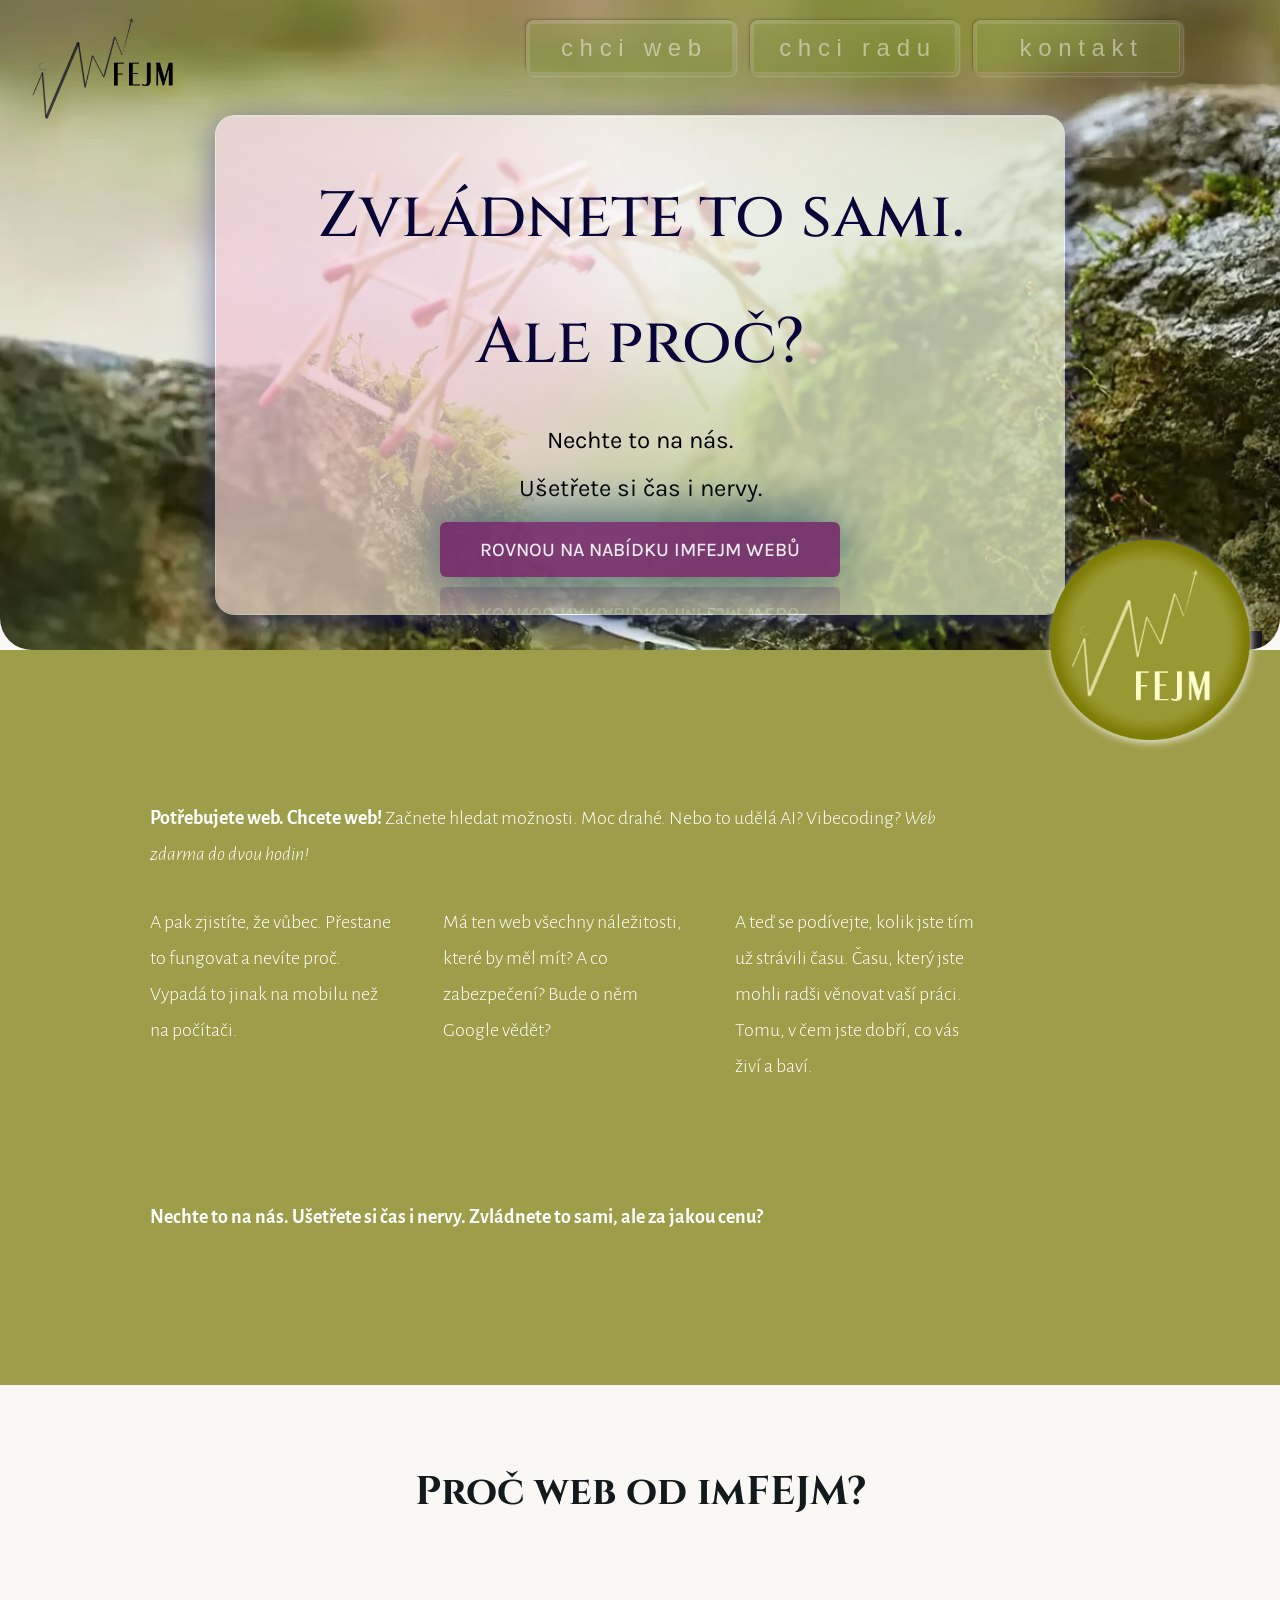
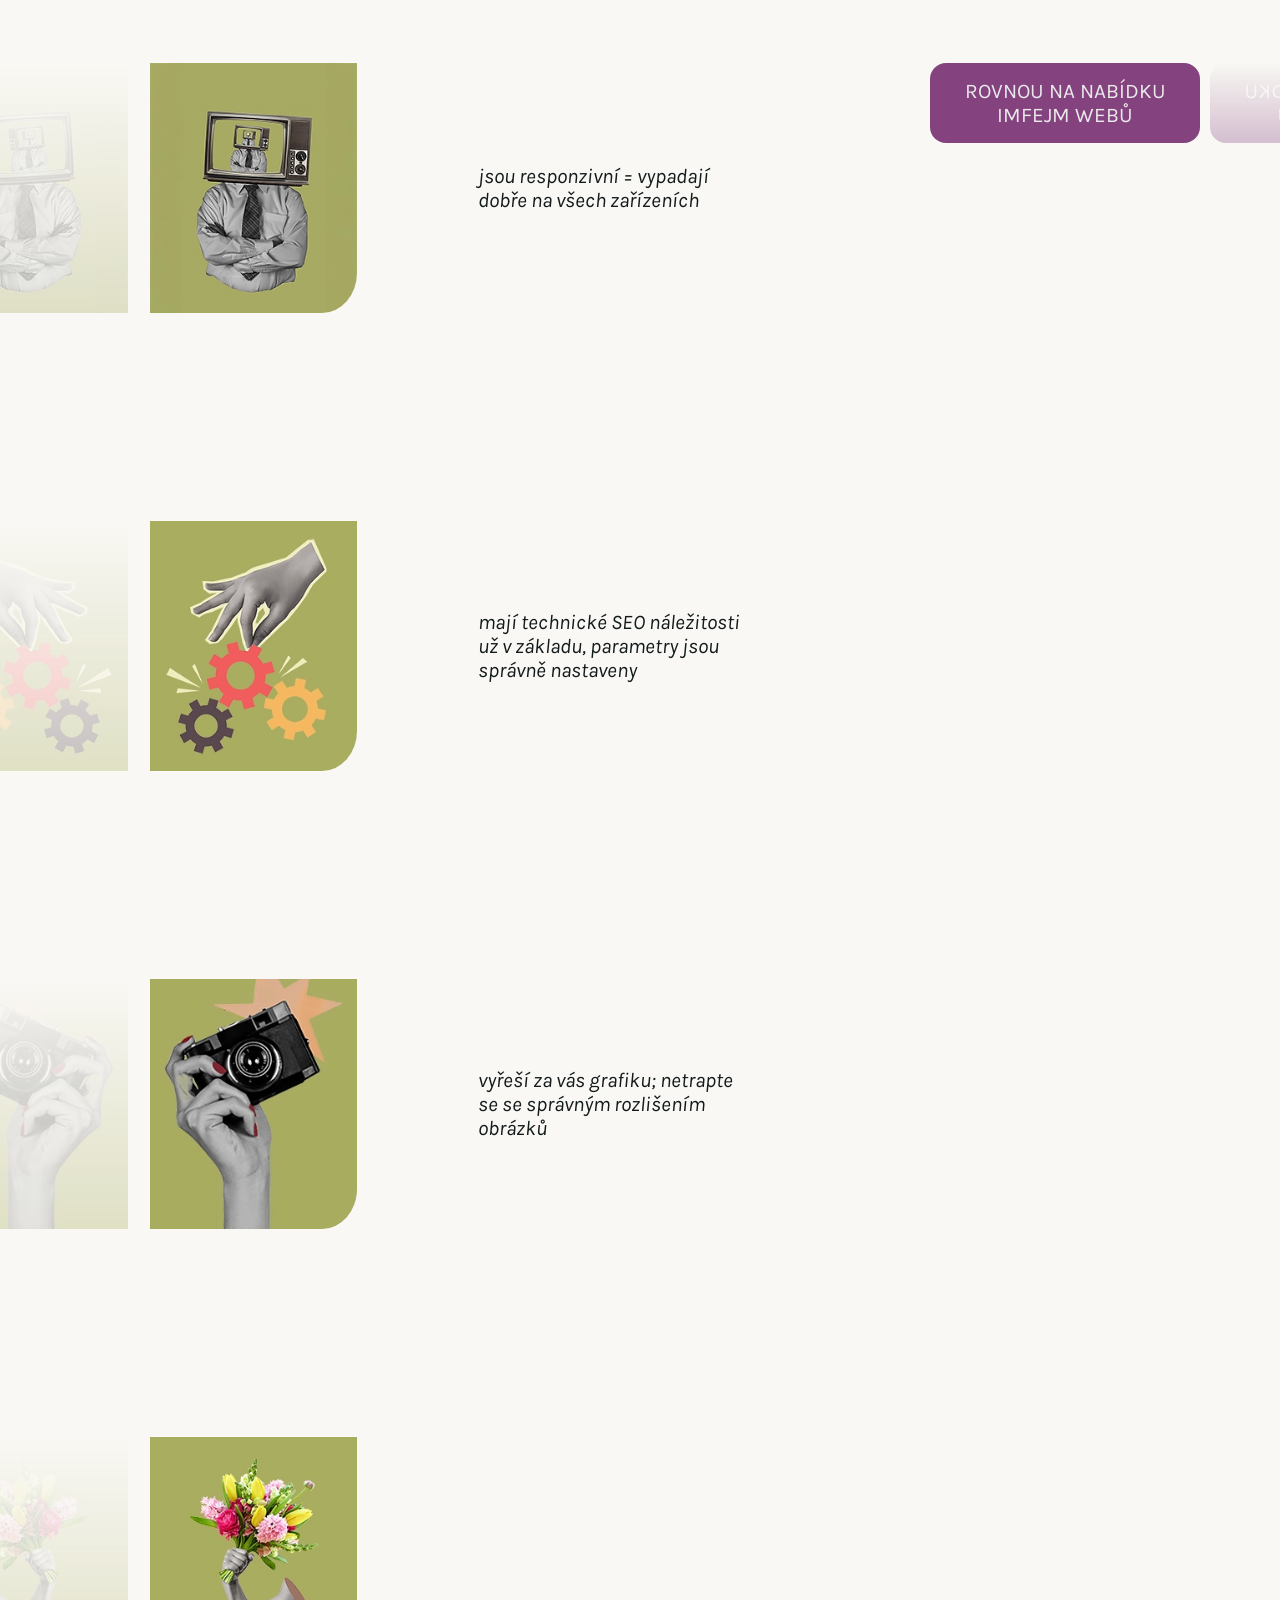
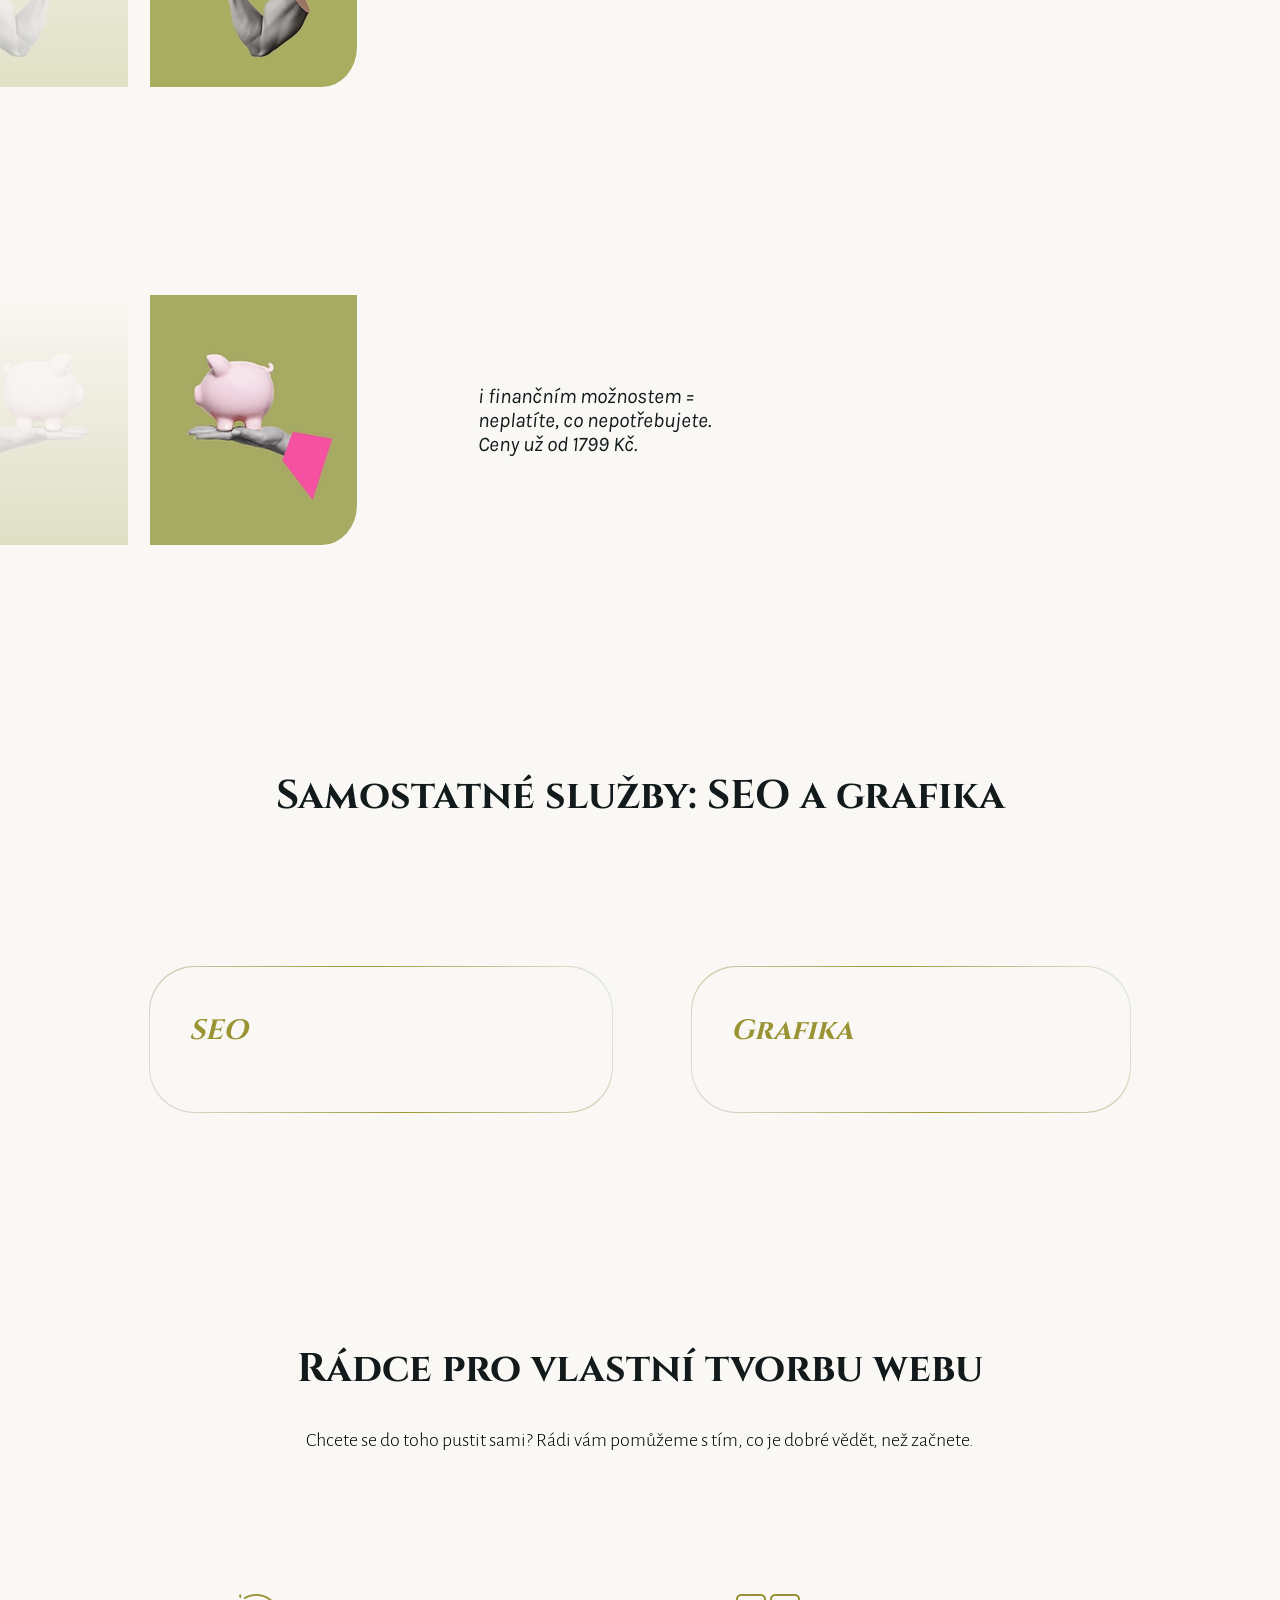
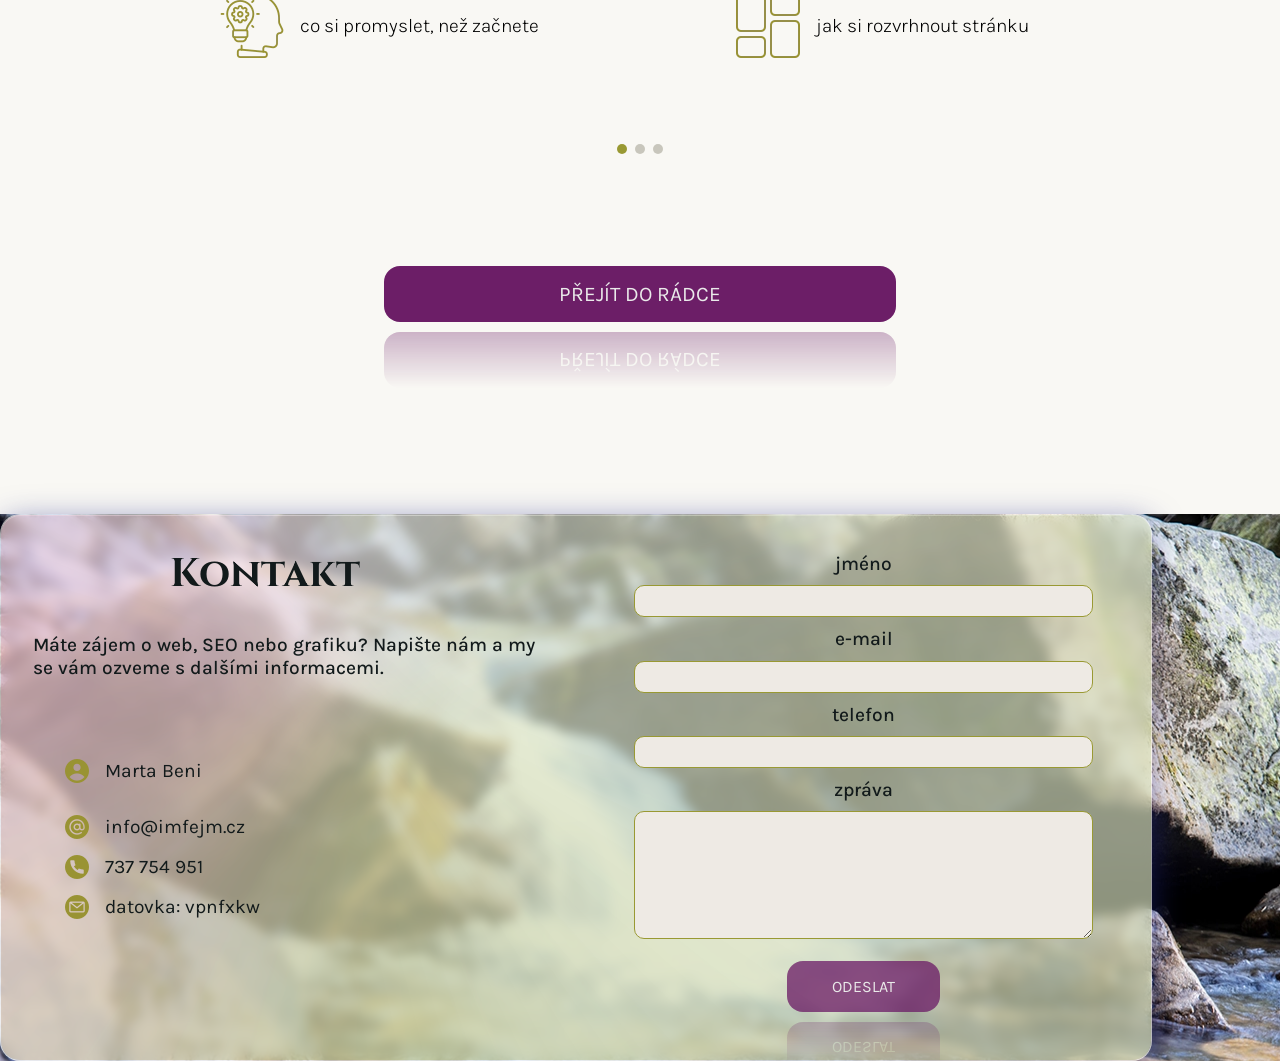
==== commit dac66a54: "kontakt" ====
--- a/index.html
+++ b/index.html
@@ -335,7 +335,79 @@
       </div>
       <button class="itemsBtn">přejít do rádce</button>
     </div>
-    
+    <div class="bottom">
+      <div class="contact">
+        <div class="glassContact">
+          <div class="contactLeft">
+            <h2>Kontakt</h2>
+            <p>
+              Máte zájem o web, SEO nebo grafiku? Napište nám a my se vám ozveme
+              s dalšími informacemi.
+            </p>
+            <div class="contactSmall"></div>
+            <div class="marta">
+              <img
+                src="img/person.png"
+                alt="ikona pro osobu"
+                class="contactIcon"
+              />
+              <p>Marta Beni</p>
+            </div>
+            <div class="mail">
+              <img
+                src="img/email.png"
+                alt="ikona pro zavinac"
+                class="contactIcon"
+              />
+              <p>info@imfejm.cz</p>
+            </div>
+            <div class="phone">
+              <img
+                src="img/call.png"
+                alt="ikona pro telefon"
+                class="contactIcon"
+              />
+              <p class="tel"><a href="tel:+420737754951">737 754 951</a></p>
+            </div>
+            <div class="datovka">
+              <img
+                src="img/letter.png"
+                alt="ikona pro dopis"
+                class="contactIcon"
+              />
+              <p>datovka: vpnfxkw</p>
+            </div>
+          </div>
+          <div class="contactRight">
+            <form class="contactForm">
+              <label for="name">jméno</label>
+              <input type="text" id="name" name="name" required />
+              <label for="email">e-mail</label>
+              <input type="email" id="email" name="email" required />
+              <label for="phone">telefon</label>
+              <input type="tel" id="phone" name="phone" required />
+              <label for="message">zpráva</label>
+              <textarea id="message" name="message" rows="4" required></textarea>
+              <button type="submit">Odeslat</button>
+            </form>
+          </div>
+          <div class="glass-gradientContact"></div>
+        </div>
+      </div>
+      <div class="navBottom">
+        <div class="chciWeb">
+
+        </div>
+        <div class="chciRadu">
+
+        </div>
+        <div class="chciJine">
+
+        </div>
+        
+      </div>
+    </div>
+
     <div class="mech"></div>
     <script src="index.js" defer></script>
   </body>
--- a/index.css
+++ b/index.css
@@ -1,4 +1,4 @@
-/* barvy: bila= #eae6d2, zelena= #999933, petrolejova tmava=  #121a1b, */
+/* barvy: bila= #eeece3, zelena= #999933, fialova= #6c1e67d3, petrolejova tmava=  #121a1b, cerna=#050502, cerna zelena=#121a1b*/
 * {
   margin: 0;
   padding: 0;
@@ -15,7 +15,7 @@
   overflow-x: clip;
 }
 body {
-  background-color: #eeece3;
+  background-color: #f9f8f4;
 }
 
 .mech {
@@ -424,7 +424,7 @@
   left: 10px;
   top: 70px;
   transform: translateY(-50%);
-  filter: drop-shadow(2px 10px 8px #999333);
+  filter: invert(1) drop-shadow(2px 10px 8px #999333);
   opacity: 0;
   animation: fadeIn 0.8s ease forwards;
   animation-delay: 2s;
@@ -438,9 +438,16 @@
 
 @media (max-width: 800px) {
   .logoS {
+    animation: none;
+    opacity: 1;
+    pointer-events: auto;
+    filter: none;
+    left: auto;
+    right: 50px;
+  }
+  .logoS.logo-hidden {
     opacity: 0 !important;
     pointer-events: none;
-    animation: none;
   }
   .logoS.logo-menu-open {
     opacity: 1 !important;
@@ -665,11 +672,7 @@
 
 .glassBtn:hover {
   background: rgb(2, 29, 78);
-  background: linear-gradient(
-    270deg,
-    rgba(7, 43, 109, 0.517) 0%,
-    rgba(31, 215, 232, 0.873) 60%
-  );
+  background: linear-gradient(270deg, #716c26c8 0%, #eae04da7 60%);
   color: rgb(4, 4, 38);
 }
 
@@ -695,15 +698,12 @@
     margin-top: 10%;
     padding: 0.8rem 1.5rem;
     font-size: 1rem;
-    background: linear-gradient(
-      270deg,
-      rgba(2, 29, 78, 0.681) 0%,
-      rgba(31, 215, 232, 0.873) 60%
-    );
+    background-color: #6c1e67d3;
+    color: #f7f6f2;
+  }
+  .glassBtn:hover {
     color: rgb(4, 4, 38);
-  }
-  .glassBtn:hover {
-    color: #f7f6f2;
+    background: linear-gradient(270deg, #716c26c8 0%, #eae04da7 60%);
   }
 
   .stick {
@@ -721,7 +721,7 @@
   color: #000;
   padding: 150px 300px 150px 150px;
   line-height: 1.8;
-  background-color: #eeece3;
+  background-color: #9d9d4a;
   border-radius: 0;
   transition: border-radius 0.6s cubic-bezier(0.25, 1, 0.5, 1);
   position: relative;
@@ -730,6 +730,7 @@
   display: grid;
   grid-template-columns: repeat(3, 1fr);
   gap: 2rem 3rem;
+  color: white;
 }
 
 @keyframes cardPulse {
@@ -807,16 +808,16 @@
   }
 
   .intro.intro-visible .p2 {
-    animation-delay: 0.2s;
+    animation-delay: 1.2s;
   }
   .intro.intro-visible .p3 {
-    animation-delay: 0.4s;
+    animation-delay: 1.4s;
   }
   .intro.intro-visible .p4 {
-    animation-delay: 0.6s;
+    animation-delay: 1.8s;
   }
   .intro.intro-visible .p5 {
-    animation-delay: 0.8s;
+    animation-delay: 2s;
   }
 }
 
@@ -946,11 +947,7 @@
 
 .benefitBtn:hover {
   background: rgb(2, 29, 78);
-  background: linear-gradient(
-    270deg,
-    rgba(7, 43, 109, 0.517) 0%,
-    rgba(31, 215, 232, 0.873) 60%
-  );
+  background: linear-gradient(270deg, #716c26c8 0%, #eae04da7 60%);
   color: rgb(4, 4, 38);
 }
 
@@ -1005,6 +1002,11 @@
   .benefitBtn {
     width: 100%;
     font-size: 1.1rem;
+  }
+  .benefitBtn:hover {
+    background: rgb(2, 29, 78);
+    background: linear-gradient(270deg, #716c26c8 0%, #eae04da7 60%);
+    color: rgb(4, 4, 38);
   }
 
   .benefits h2 {
@@ -1061,7 +1063,7 @@
 .otherGRAPHIC {
   position: relative;
   padding: 4%;
-  background-color: #eeece3;
+  background-color: #f9f8f4;
   border-radius: 45px;
   cursor: pointer;
 }
@@ -1200,7 +1202,7 @@
   }
   .other {
     flex-direction: column;
-    padding: 0 10% 20% 10%;
+    padding: 0 3.5rem 20% 3.5rem;
     gap: 2rem;
     font-size: 1.2rem;
     font-weight: 300;
@@ -1211,7 +1213,11 @@
     padding: 0.5rem 1rem;
     margin: 0;
   }
-
+  .otherSEO p,
+  .otherGRAPHIC p {
+    padding: 0.5rem 1rem;
+    margin: 0;
+  }
   .others.pulse-ready .otherSEO {
     animation: cardPulse 1.8s ease-in-out 0s 2;
   }
@@ -1242,7 +1248,7 @@
   text-align: center;
 }
 .ad p {
-  font-size: 1.1rem;
+  font-size: 1.2rem;
   font-weight: 300;
   font-family: "karla", sans-serif;
 }
@@ -1283,7 +1289,7 @@
   gap: 0.5rem;
   margin-top: 1.5rem;
   justify-content: center;
-  padding:2rem 5rem 5rem 5rem;
+  padding: 2rem 5rem 5rem 5rem;
 }
 
 .carousel-dot {
@@ -1319,45 +1325,233 @@
   -webkit-box-reflect: below 10px
     linear-gradient(to bottom, rgba(0, 0, 0, 0), rgba(0, 0, 0, 0.317));
 }
+.itemsBtn:focus-visible {
+  outline: 2px solid #999933;
+  outline-offset: 3px;
+}
+
+.itemsBtn:hover {
+  background: rgb(2, 29, 78);
+  background: linear-gradient(270deg, #716c26c8 0%, #eae04da7 60%);
+  color: rgb(4, 4, 38);
+}
 
 @media screen and (max-width: 800px) {
   .ad {
-    flex-direction: column;
-    flex: 0 0 100%;
+    display: block;
     text-align: center;
-    gap: 2rem;
-  }
+    padding: 3rem 0;
+  }
+
+  .ad p {
+    overflow-wrap: break-word;
+    word-break: break-word;
+  }
+
+  /* .ad img {
+   padding-left:7rem;
+  }
+
+  .ad p {
+    padding: 1rem;
+    text-align: left;
+
+  }*/
 
   .ad-slide {
     flex-direction: column;
     gap: 0rem;
   }
+  .adviceItems {
+    padding-top: 2rem;
+  }
   .carousel-dots {
-    margin-top: 10rem;
+    padding-top: 0;
+    margin-top: 0;
   }
   .itemsBtn {
     width: 80%;
     font-size: 1.1rem;
-    margin-top: 5rem;
+    margin-top: 2rem;
   }
 
   .advice h2 {
     font-size: 1.8rem;
-    padding: 5rem 2rem 3rem 2rem;
+    padding: 5rem 2rem 1rem 2rem;
   }
 
   .adviceText {
-    font-size: 1.1rem;
+    font-size: 1.2rem;
     padding: 0.75rem 3.5rem;
   }
 }
-.contact{
+.contact {
   background-image: url(img/jezirko.webp);
+  z-index: 1;
+  opacity: 0;
+  animation: fadeIn 0.8s ease forwards;
+  animation-delay: 3s;
+  color: #121a1b;
+  font-family: "karla", sans-serif;
+  font-weight: 500;
+  font-size: 1.2rem;
+}
+
+.glassContact {
+  width: 90%;
+  height: auto;
+  justify-self: center;
+  background: rgba(255, 255, 255, 0.05);
+  backdrop-filter: blur(6px);
+  -webkit-backdrop-filter: blur(6px);
+  border-radius: 20px;
+  border: 1px solid rgba(255, 255, 255, 0.6);
+  box-shadow:
+    0 8px 32px 0 rgba(31, 38, 135, 0.559),
+    inset 0 1px 0 rgba(255, 255, 255, 0.4);
+
+  /* Zajištění, aby byl obsah čitelný */
+  overflow: hidden;
+  position: relative;
+  margin-top: 80px;
+  display: flex;
+  flex-direction: row;
+}
+
+.glass-gradientContact {
+  position: absolute;
+  top: 30%;
+  left: 30%;
+  width: 300%;
+  height: 300%;
+  translate: -50% -50%;
+  z-index: -1;
+  filter: blur(55px);
+  background: conic-gradient(
+    from 0deg,
+    rgba(255, 255, 255, 0.655),
+    rgba(218, 228, 197, 0.627),
+    rgba(195, 203, 153, 0.733),
+    rgba(237, 195, 210, 0.718),
+    rgba(255, 255, 255, 0.626)
+  );
+  animation: spin 15s linear infinite;
+}
+
+@keyframes spin {
+  to {
+    transform: rotate(360deg);
+  }
+}
+.contactLeft {
+  flex: 0 0 50%;
+  min-width: 0;
+  display: flex;
+  flex-direction: column;
+  padding: 2rem;
+}
+
+.contact h2 {
+  font-family: "Cinzel", serif;
+  font-size: 2.5rem;
+  color: #121a1b;
+  padding: 0rem 5rem 2rem 2rem;
+  text-align: center;
+}
+
+.contactLeft p {
+  overflow-wrap: break-word;
+  word-break: break-word;
+  width: 100%;
+}
+.marta,
+.mail,
+.phone,
+.datovka {
+  display: flex;
+  flex-direction: row;
+  gap: 1rem;
+
+  padding: 1rem 0 0 2rem;
+  font-weight: 400;
+}
+.marta {
+  padding: 5rem 0 1rem 2rem;
+}
+
+.tel a {
+  color: #121a1b;
+  text-decoration: none;
+  font-weight: 400;
+}
+.contactRight {
+  flex: 0 0 50%;
+  min-width: 0;
+}
+.contactForm {
+  display: flex;
+  flex-direction: column;
+  align-items: center;
+  text-align: center;
+
+  padding: 2rem;
+  width: 100%;
+}
+
+input,
+textarea {
+  width: 90%;
+  height: 2rem;
+  margin: 1%;
+  background-color: #eeeae4;
+  border-radius: 10px;
+  border: 1px solid #999933;
+  justify-content: center;
+  gap: 5rem;
+}
+
+textarea {
+  height: 8rem;
+}
+label {
+  padding: 1% 0 1% 0;
+}
+.contactForm button {
+  width: 30%;
+  font-family: "karla", sans-serif;
+  font-weight: 400;
+  font-size: 1rem;
+  padding: 1rem 1.5rem;
+  margin: 1rem;
+  border: none;
+  outline: none;
+  border-radius: 1rem;
+  cursor: pointer;
+  text-transform: uppercase;
+  background-color: #6c1e67c4;
+  color: rgb(234, 234, 234);
+  -webkit-box-reflect: below 10px
+    linear-gradient(to bottom, rgba(0, 0, 0, 0), rgba(0, 0, 0, 0.317));
+}
+.contactForm button:hover {
+  opacity: 0.4;
+}
+@media only screen and (max-width: 800px) {
+  .glassContact {
+    flex-direction: column;
+    padding: 20px;
+  }
+  .contactForm button {
+    width: 45%;
+  }
 }
 @media (prefers-color-scheme: dark) {
   body {
     background-color: #050502;
   }
+  .logoS {
+    filter: drop-shadow(2px 10px 8px #999333);
+  }
   .intro {
     background-color: #121a1b;
     color: #eeece3;
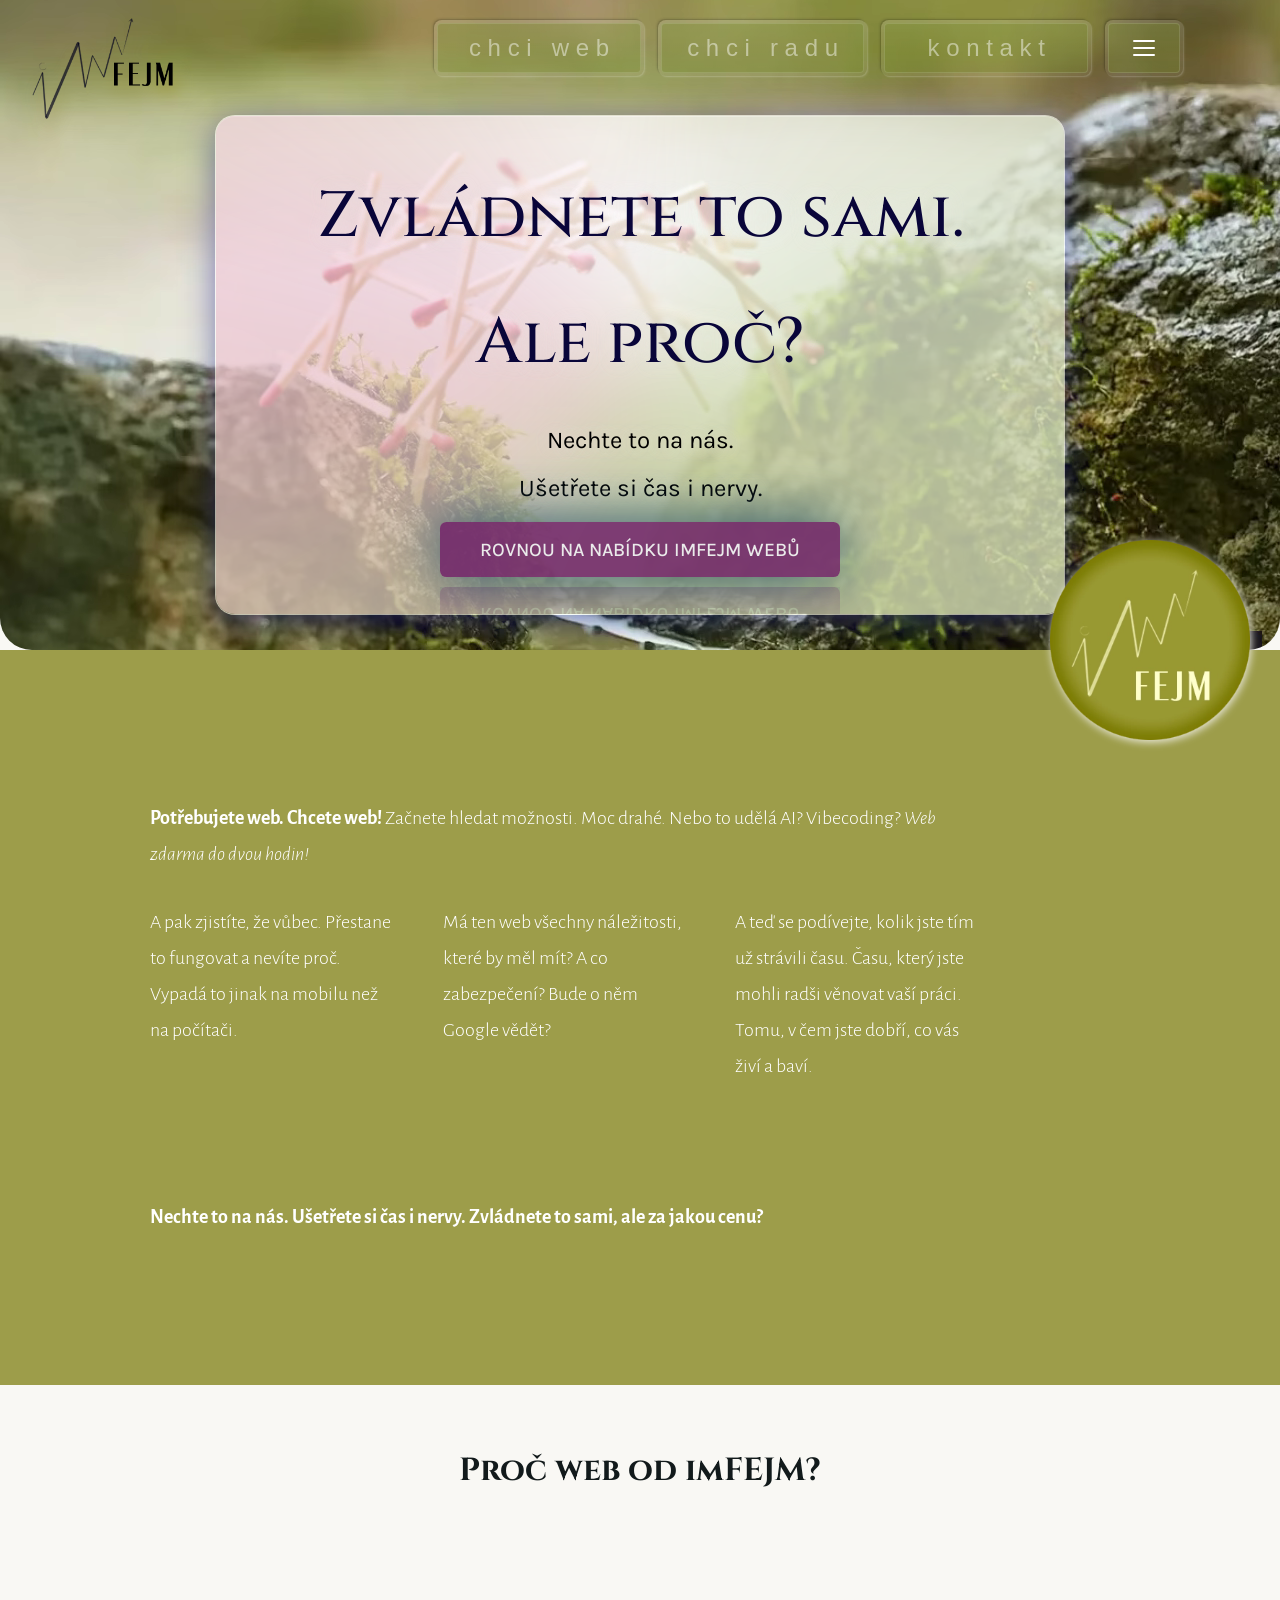
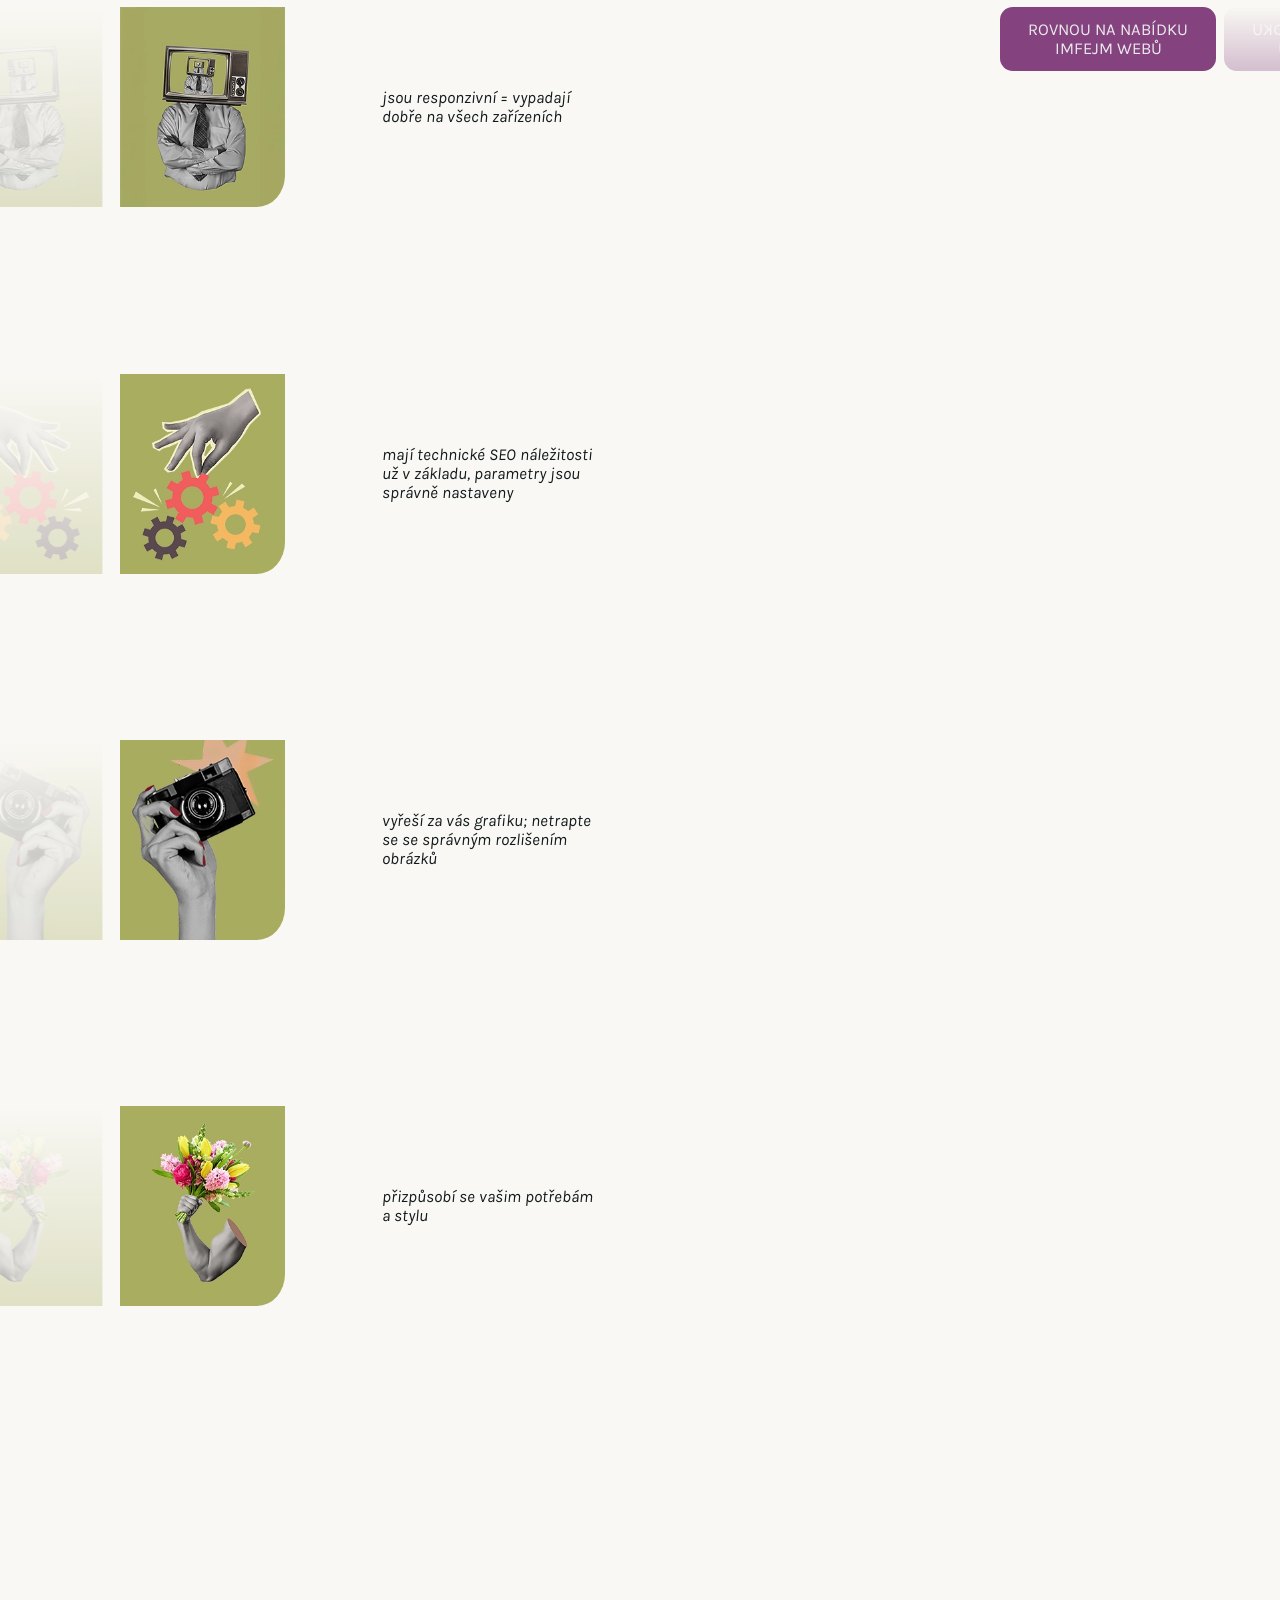
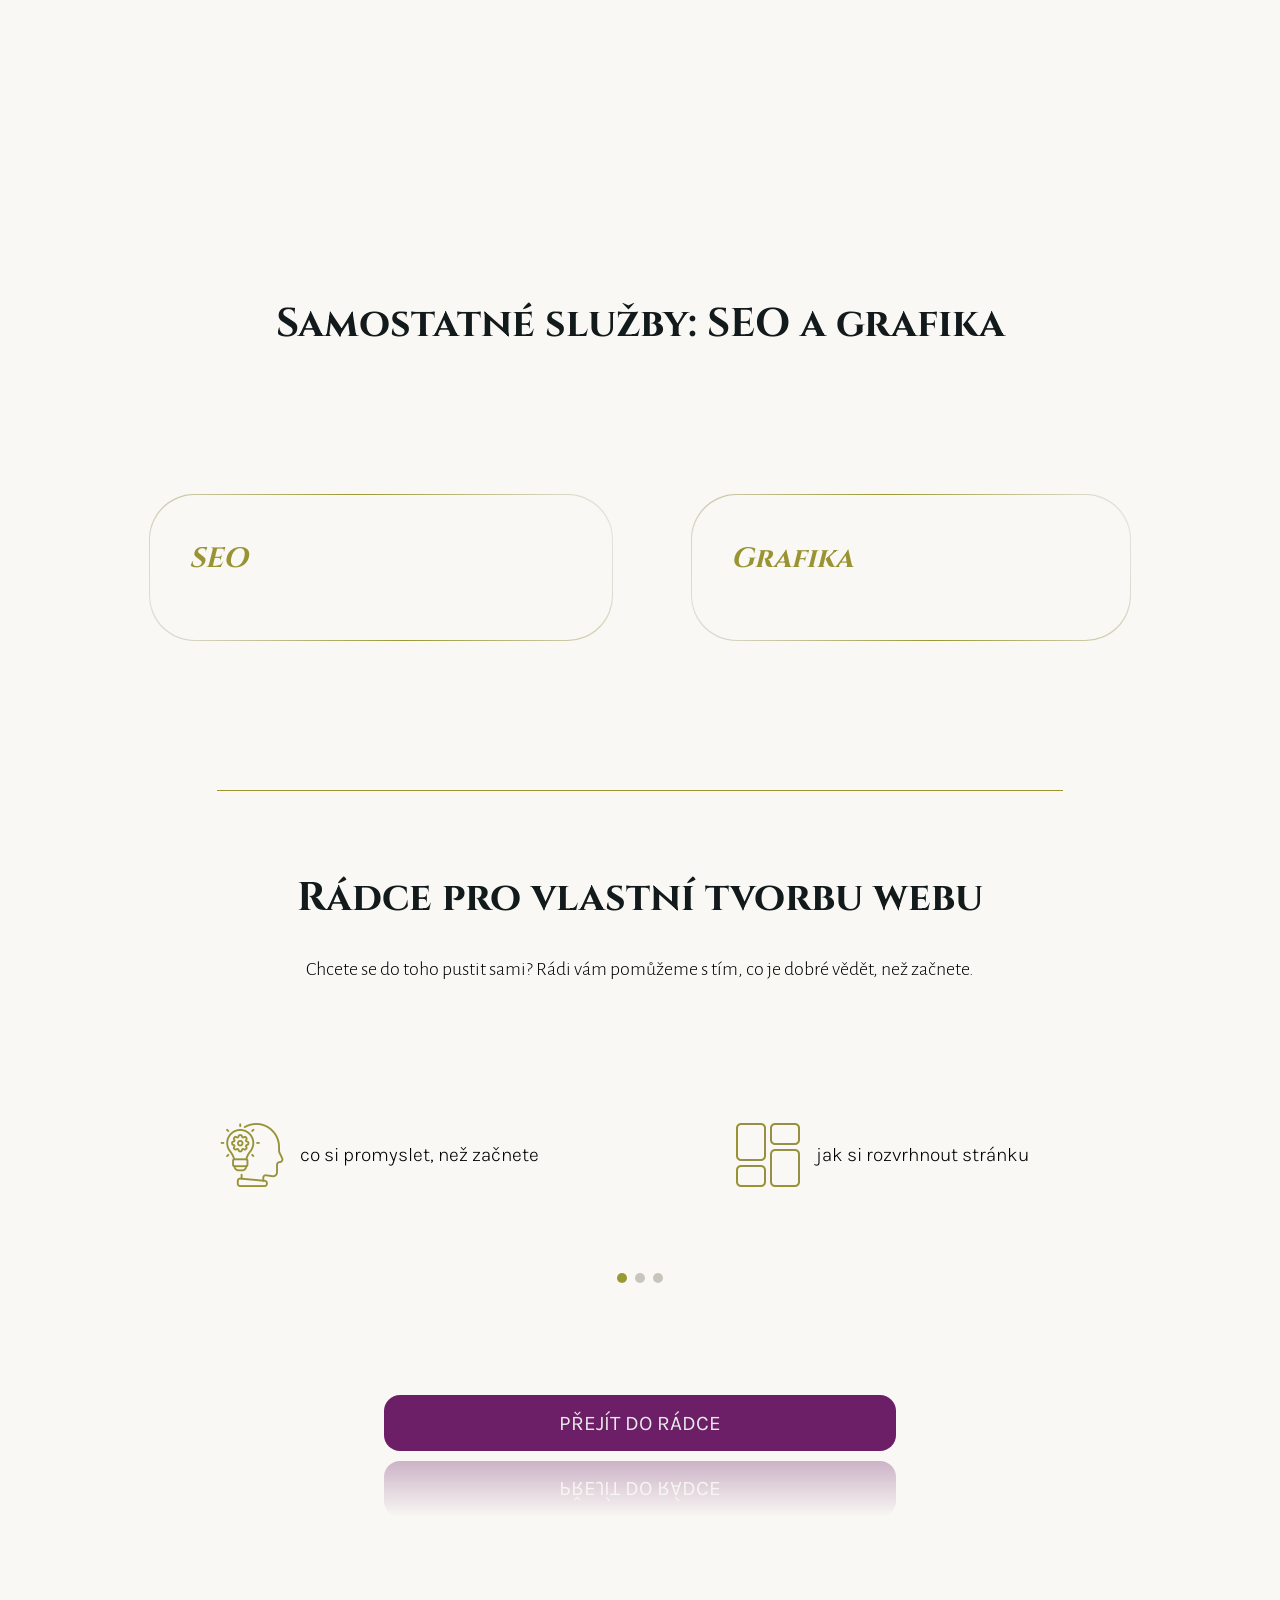
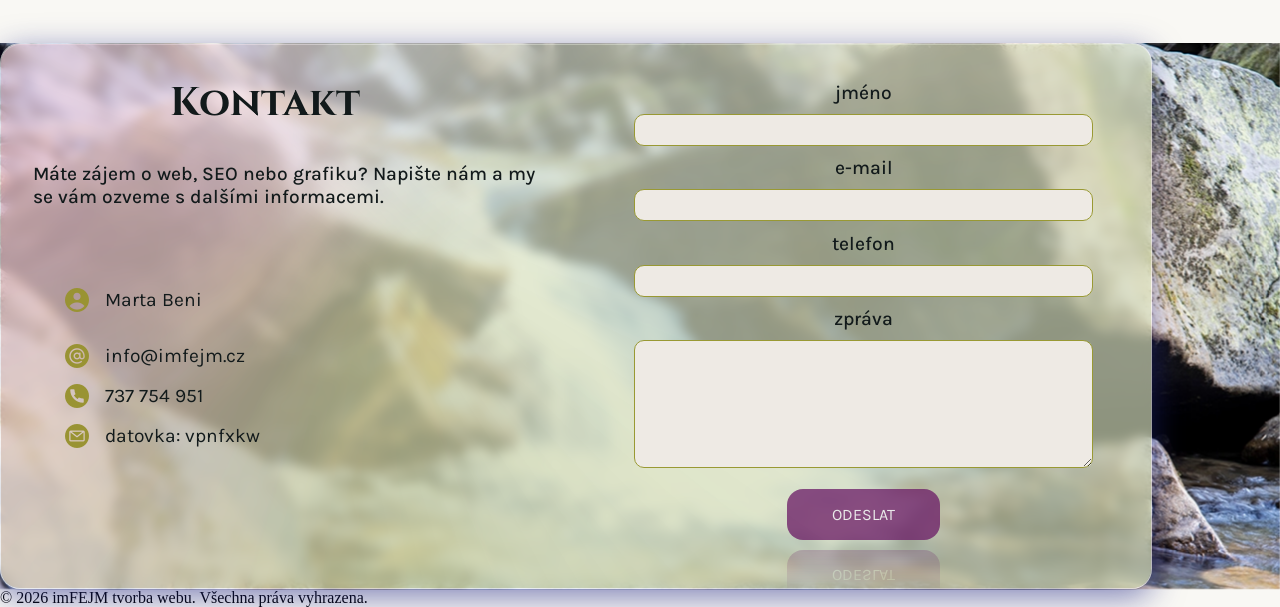
==== commit e13b6a67: "menu desktop" ====
--- a/index.html
+++ b/index.html
@@ -75,6 +75,11 @@
             </a>
           </button>
         </div>
+        <button class="btn btn-hamburger" aria-label="Menu">
+          <span class="hamburger-line"></span>
+          <span class="hamburger-line"></span>
+          <span class="hamburger-line"></span>
+        </button>
       </div>
 
       <button
@@ -104,6 +109,30 @@
     </div>
     <div class="hero-section">
       <div class="background-container">
+        <div class="hamburger-overlay" id="hamburgerOverlay">
+          <nav class="hamburger-nav">
+            <div class="hamburger-col">
+              <span class="hamburger-col-title">chci web:</span>
+              <a href="#cenik" class="hamburger-nav-link">ceník</a>
+              <a href="#reference" class="hamburger-nav-link">reference</a>
+              <a href="#recenze" class="hamburger-nav-link">recenze</a>
+              <a href="#faq" class="hamburger-nav-link">FAQ</a>
+            </div>
+            <div class="hamburger-col">
+              <span class="hamburger-col-title">chci:</span>
+              <a href="#seo" class="hamburger-nav-link">SEO konzultaci</a>
+              <a href="#grafika" class="hamburger-nav-link">grafiku</a>
+              <a href="#kontakt" class="hamburger-nav-link">kontakt</a>
+            </div>
+            <div class="hamburger-col">
+              <span class="hamburger-col-title">chci radu:</span>
+              <a href="#jak-zacit" class="hamburger-nav-link">jak začít s vlastním webem</a>
+              <a href="#barvy" class="hamburger-nav-link">barvy</a>
+              <a href="#fonty" class="hamburger-nav-link">fonty</a>
+              <a href="#seo-rada" class="hamburger-nav-link">SEO</a>
+            </div>
+          </nav>
+        </div>
         <div class="glass-card">
           <p>Zvládnete to sami.</p>
           <p>Ale proč?</p>
@@ -394,19 +423,19 @@
           <div class="glass-gradientContact"></div>
         </div>
       </div>
-      <div class="navBottom">
-        <div class="chciWeb">
-
-        </div>
-        <div class="chciRadu">
-
-        </div>
-        <div class="chciJine">
-
-        </div>
-        
-      </div>
-    </div>
+      <footer>
+        <div class="navBottom">
+          <div class="chciWeb">
+          </div>
+          <div class="chciRadu">
+          </div>
+          <div class="chciJine">
+          </div>        
+        </div>
+       
+        <div class="copy">
+          <p>&copy; 2026 imFEJM tvorba webu. Všechna práva vyhrazena.</p>
+      </footer>
 
     <div class="mech"></div>
     <script src="index.js" defer></script>
--- a/index.css
+++ b/index.css
@@ -18,7 +18,7 @@
   background-color: #f9f8f4;
 }
 
-.mech {
+/* .mech {
   position: fixed;
   right: 0;
   top: 0;
@@ -29,13 +29,13 @@
   z-index: 5;
   pointer-events: none;
   clip-path: inset(0 0 100% 0);
-}
+} */
 
 @media screen and (max-width: 800px) {
-  .mech {
+  /* .mech {
     width: 16px;
     background-size: 100% auto;
-  }
+  } */
 }
 
 .line {
@@ -91,6 +91,7 @@
 .btn-wrapper {
   position: relative;
   display: inline-block;
+  transition: opacity 0.3s ease;
 }
 
 .btn {
@@ -171,6 +172,24 @@
     filter var(--transition);
 }
 
+.btn-hamburger {
+  display: flex;
+  flex-direction: column;
+  justify-content: center;
+  align-items: center;
+  gap: 5px;
+  padding-top: calc(1em - 8px);
+  padding-bottom: calc(1em - 8px);
+}
+
+.hamburger-line {
+  display: block;
+  width: 22px;
+  height: 2px;
+  background-color: #fff;
+  border-radius: 2px;
+}
+
 .btn-letter {
   position: relative;
   display: inline-block;
@@ -819,6 +838,10 @@
   .intro.intro-visible .p5 {
     animation-delay: 2s;
   }
+}
+
+.benefits {
+  zoom: 0.8;
 }
 
 .benefits h2 {
@@ -952,6 +975,9 @@
 }
 
 @media only screen and (max-width: 800px) {
+  .benefits {
+    zoom: 1;
+  }
   .benefits-layout {
     flex-direction: column;
     margin: 0 auto;
@@ -1238,6 +1264,7 @@
   color: #121a1b;
   padding: 5rem 5rem 2rem 5rem;
   text-align: center;
+  border-top: 1px solid #999333;
 }
 .adviceText {
   font-family: "Alegreya Sans", sans-serif;
@@ -1541,6 +1568,12 @@
     flex-direction: column;
     padding: 20px;
   }
+  .marta {
+    padding-top: 3rem;
+  }
+  .contactForm {
+    padding: 2rem 0;
+  }
   .contactForm button {
     width: 45%;
   }
@@ -1589,3 +1622,84 @@
     color: #eeece3;
   }
 }
+
+.navBottom {
+  display: grid;
+  grid-template-columns: repeat(3, 1fr);
+}
+
+/* Hamburger overlay */
+.hamburger-overlay {
+  position: absolute;
+  inset: 0;
+  background-color: #121a1b;
+  display: flex;
+  justify-content: center;
+  align-items: center;
+  z-index: 100;
+  opacity: 0;
+  pointer-events: none;
+  transition: opacity 0.3s ease;
+}
+
+.hamburger-overlay.open {
+  opacity: 1;
+  pointer-events: auto;
+}
+
+.menu.hamburger-open .btn-wrapper {
+  opacity: 0;
+  pointer-events: none;
+  transition: opacity 0.3s ease;
+}
+
+.hamburger-nav {
+  display: grid;
+  grid-template-columns: repeat(3, 1fr);
+  gap: 3rem;
+  padding: 2rem;
+}
+
+.hamburger-col {
+  display: flex;
+  flex-direction: column;
+  gap: 1rem;
+}
+
+.hamburger-col-title {
+  font-family: "Cinzel", serif;
+  font-size: 1.2rem;
+  color: #999933;
+  letter-spacing: 0.08em;
+  margin-bottom: 0.5rem;
+}
+
+.hamburger-nav-link {
+  font-family: "Karla", sans-serif;
+  font-size: 1.1rem;
+  color: #eeece3;
+  text-decoration: none;
+  transition: color 0.2s;
+}
+
+.hamburger-nav-link:hover {
+  color: #999933;
+}
+
+/* Hamburger → křížek animace */
+.hamburger-line {
+  transition: transform 0.3s ease, opacity 0.3s ease;
+  transform-origin: center;
+}
+
+.btn-hamburger.is-open .hamburger-line:nth-child(1) {
+  transform: translateY(7px) rotate(45deg);
+}
+
+.btn-hamburger.is-open .hamburger-line:nth-child(2) {
+  opacity: 0;
+}
+
+.btn-hamburger.is-open .hamburger-line:nth-child(3) {
+  transform: translateY(-7px) rotate(-45deg);
+}
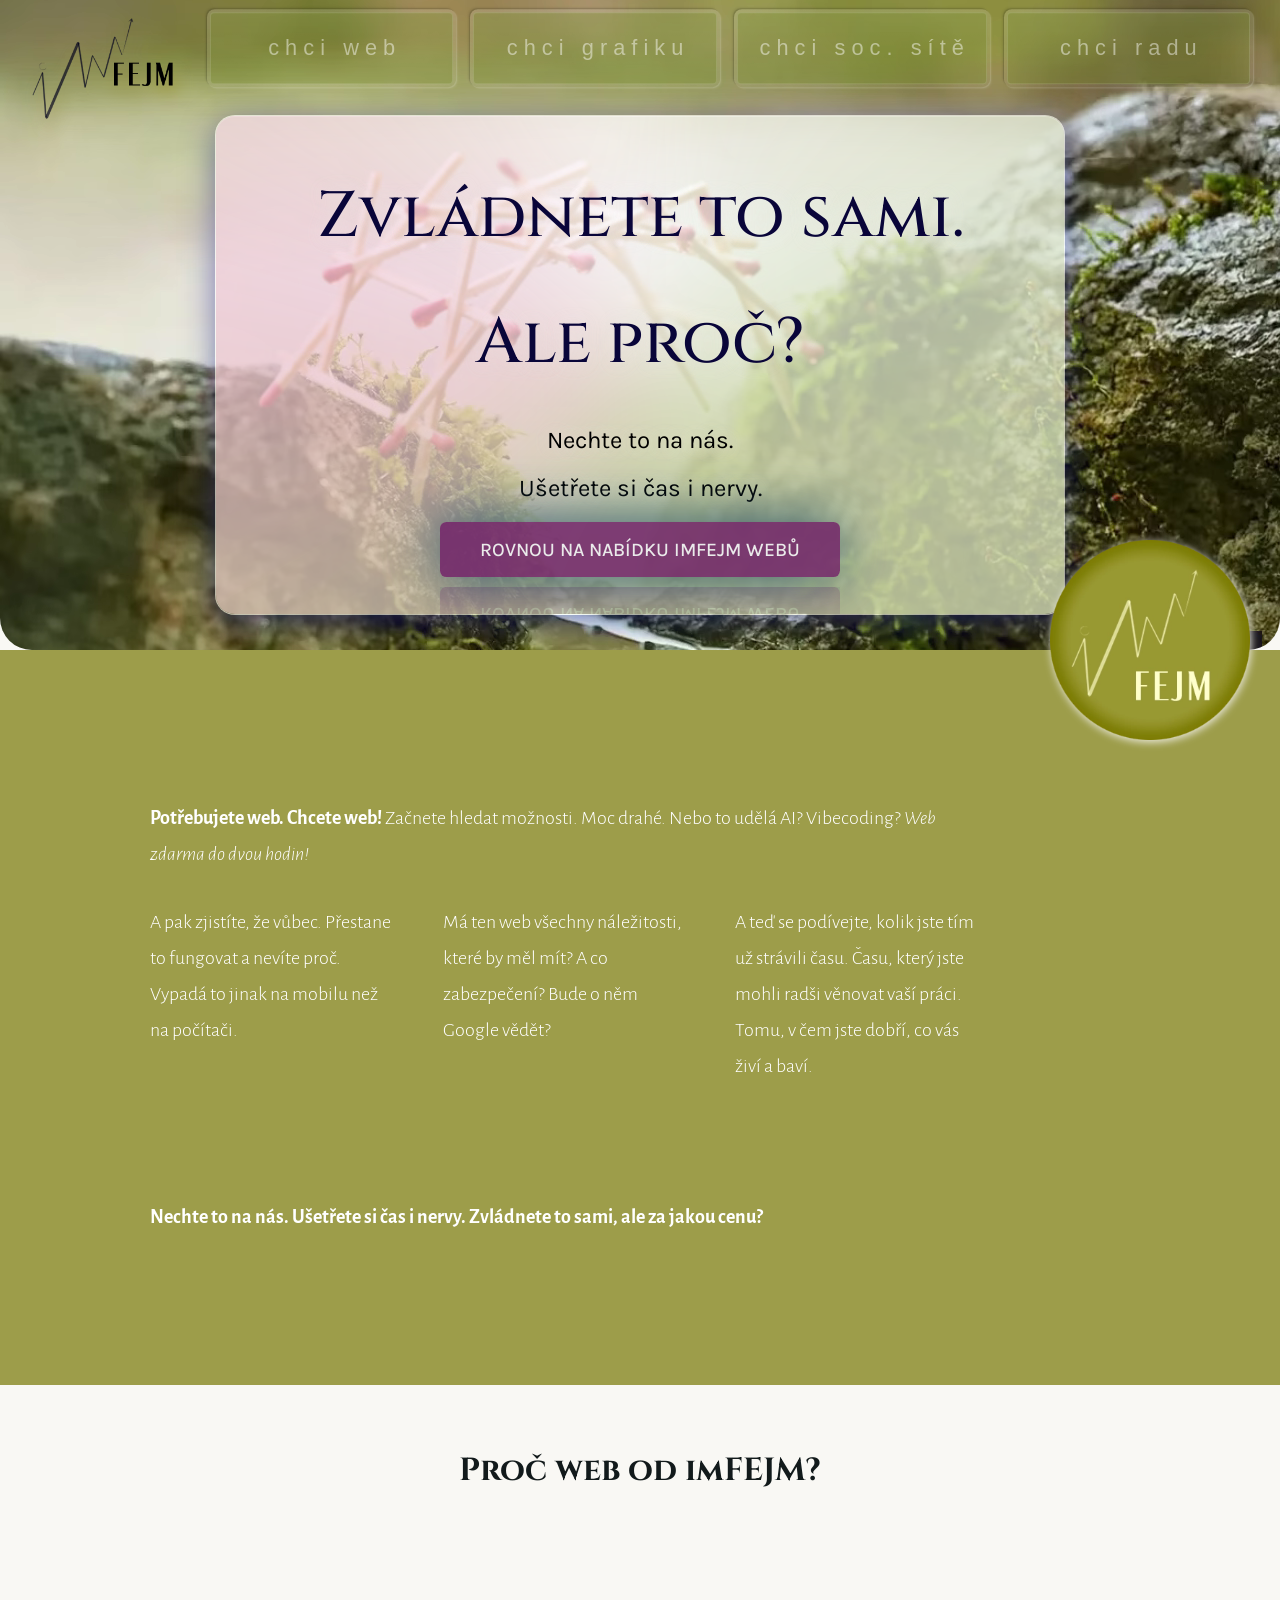
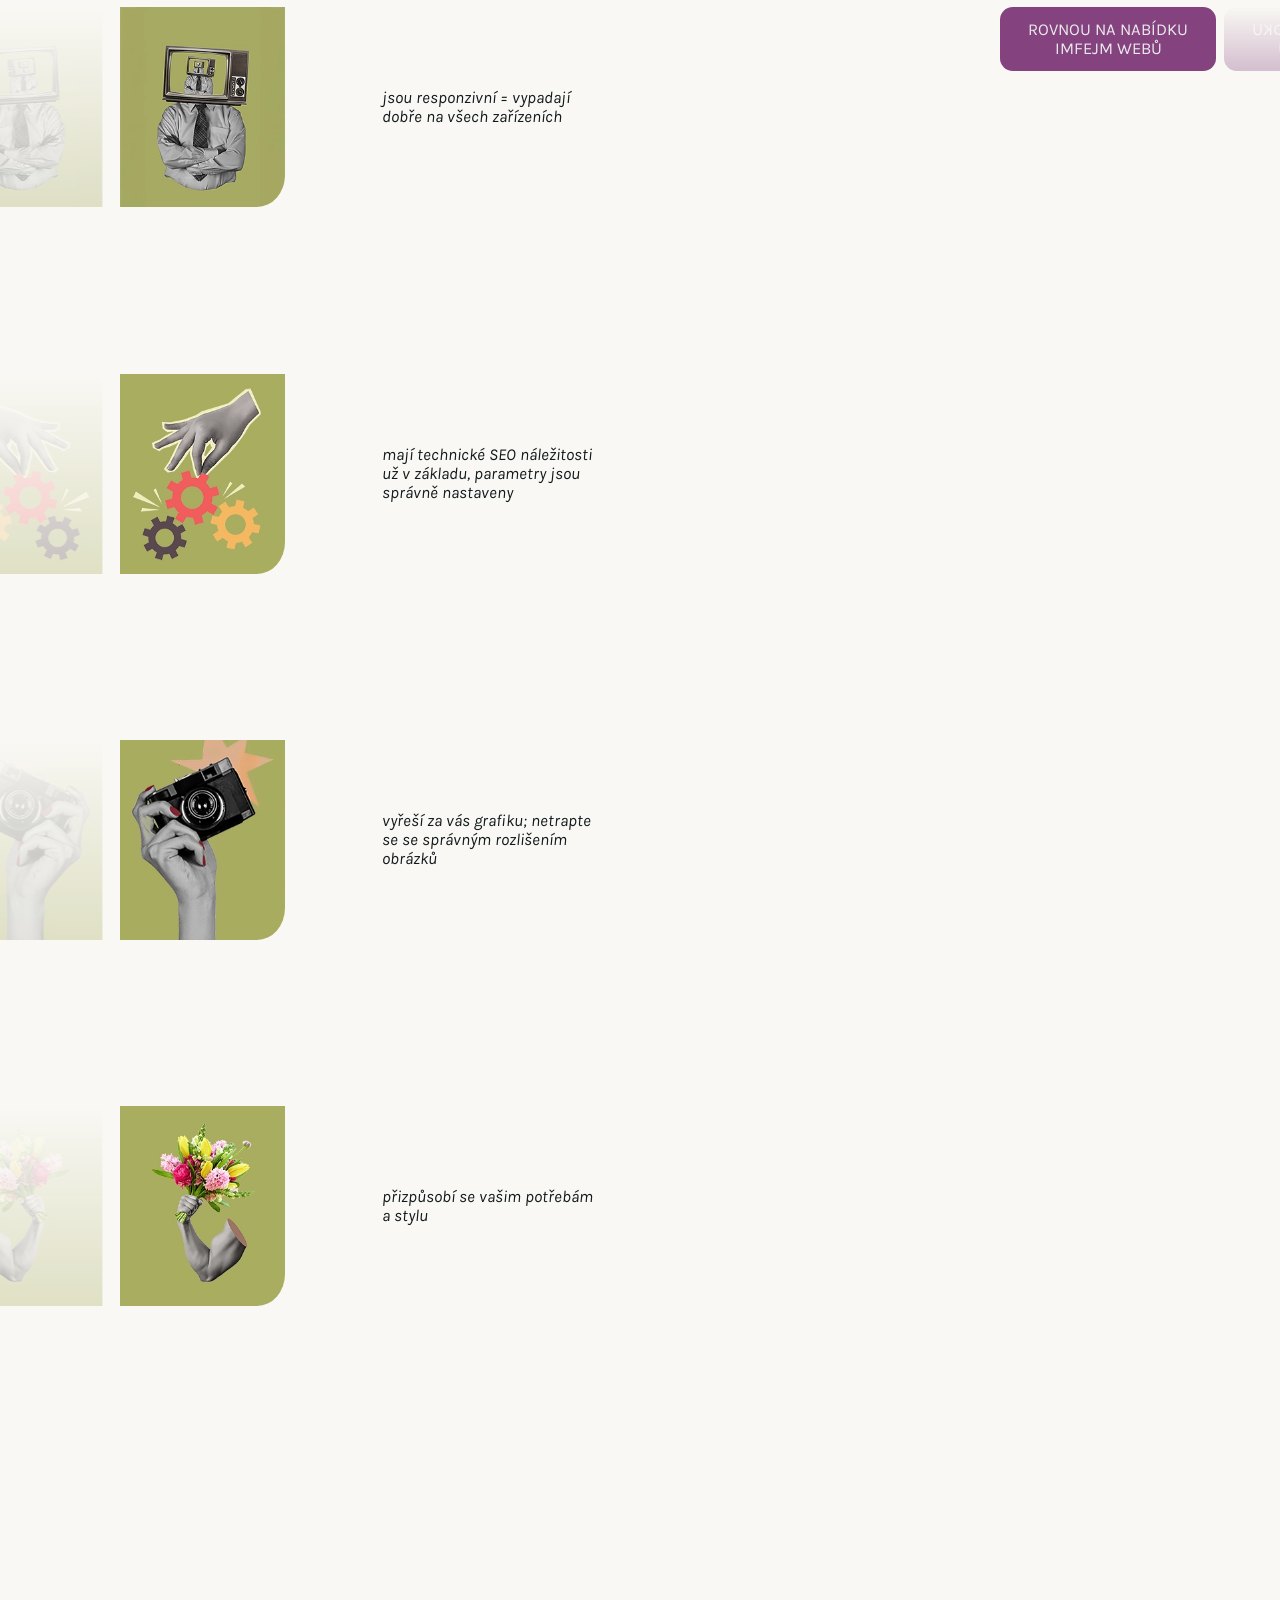
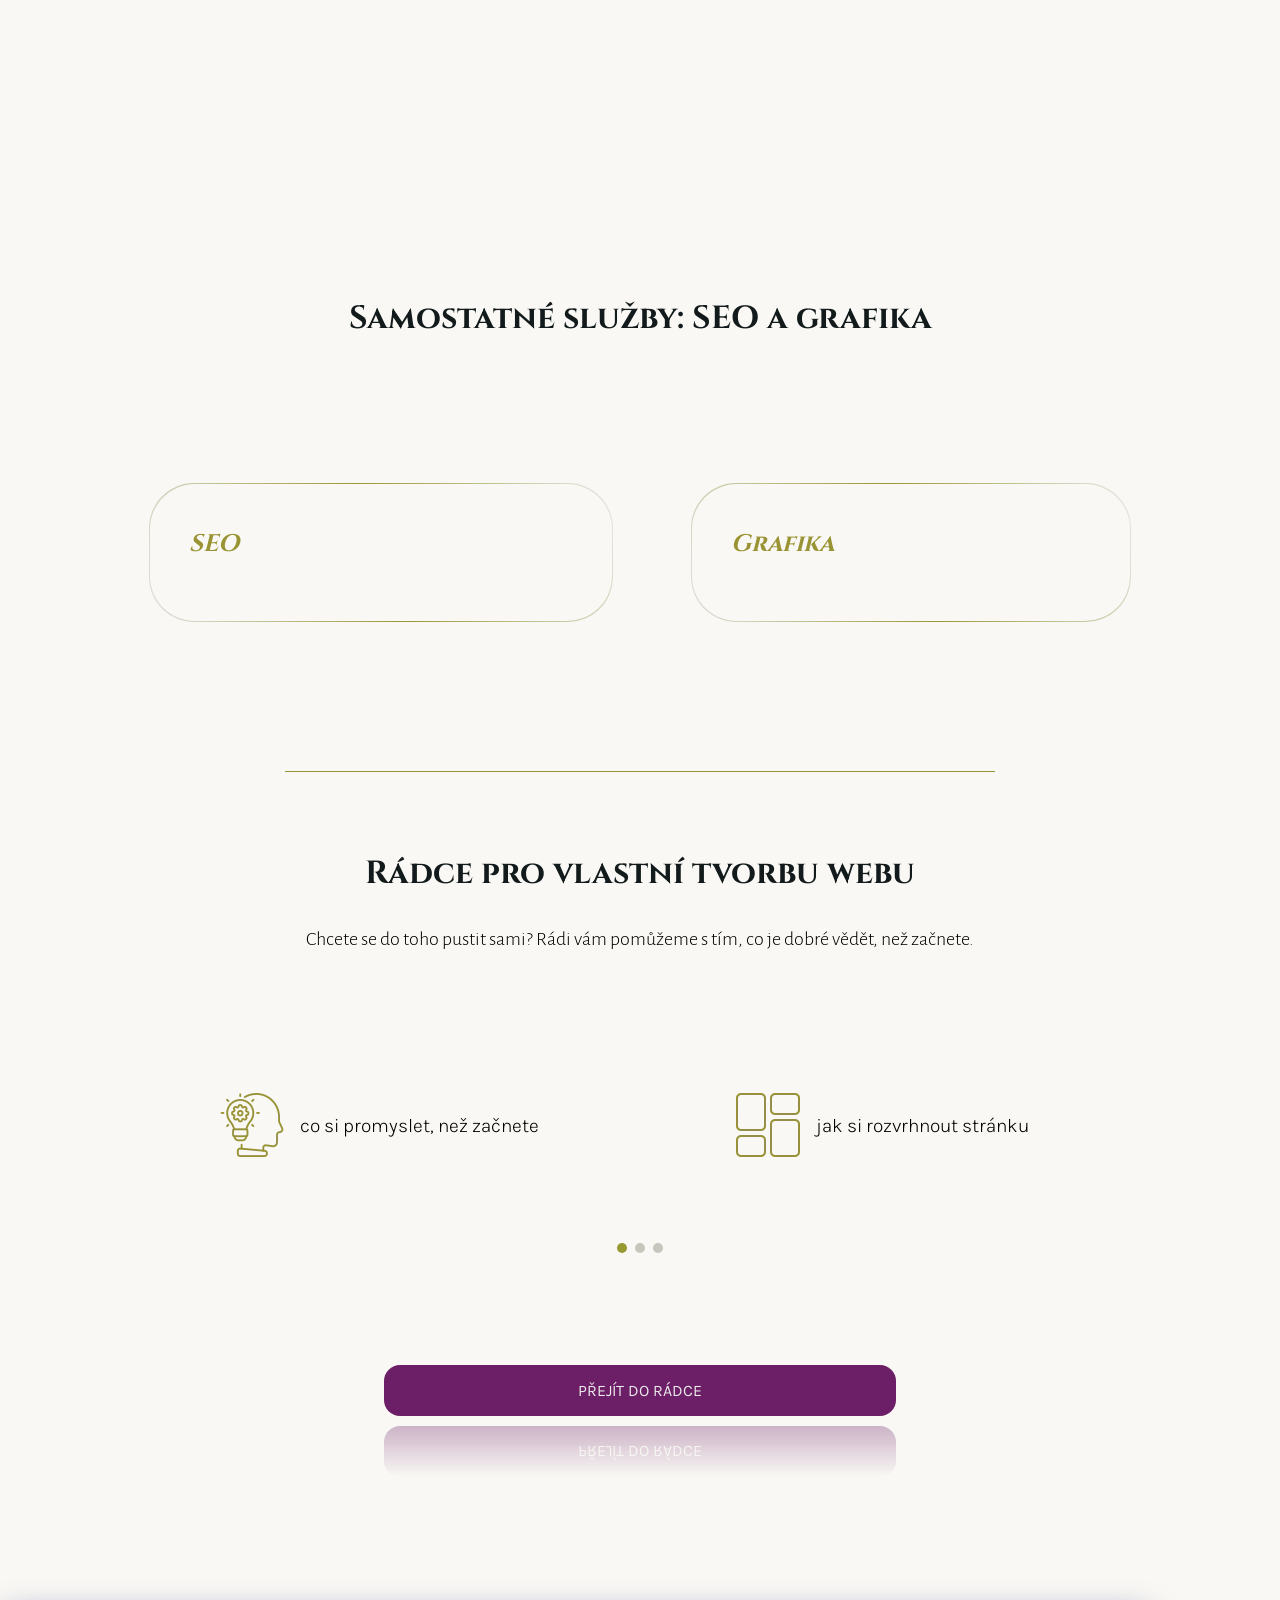
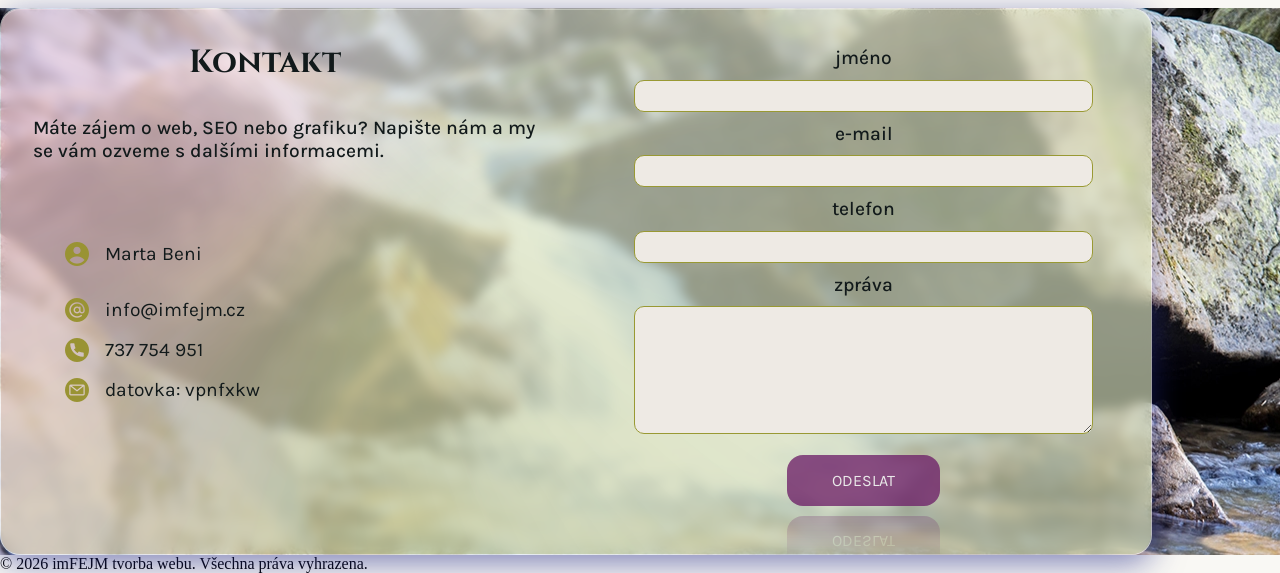
==== commit 1d32ec63: "tlacitka edit" ====
--- a/index.html
+++ b/index.html
@@ -38,6 +38,64 @@
               </div>
             </a>
           </button>
+          <ul class="dropdown">
+            <li><a href="#web" class="dd-link">Proč web od imFEJM</a></li>
+            <li><a href="#kontakt" class="dd-link">Poptat web</a></li>
+          </ul>
+        </div>
+        <div class="btn-wrapper">
+          <button class="btn">
+            <a href="#grafika" class="rada" data-key="nav.advice">
+              <div class="txt-wrapper">
+                <div class="txt-1">
+                  <span class="btn-letter">c</span>
+                  <span class="btn-letter">h</span>
+                  <span class="btn-letter">c</span>
+                  <span class="btn-letter">i</span>
+                  <span class="btn-letter">&nbsp;</span>
+                  <span class="btn-letter">g</span>
+                  <span class="btn-letter">r</span>
+                  <span class="btn-letter">a</span>
+                  <span class="btn-letter">f</span>
+                  <span class="btn-letter">i</span>
+                  <span class="btn-letter">k</span>
+                  <span class="btn-letter">u</span>
+                </div>
+              </div>
+            </a>
+          </button>
+          <ul class="dropdown">
+            <li><a href="#grafika" class="dd-link">Samostatné služby</a></li>
+            <li><a href="#kontakt" class="dd-link">Poptat grafiku</a></li>
+          </ul>
+        </div>
+        <div class="btn-wrapper">
+          <button class="btn">
+            <a href="#kontakt" class="kontakt" data-key="nav.kontakt">
+              <div class="txt-wrapper">
+                <div class="txt-1">
+                  <span class="btn-letter">c</span>
+                  <span class="btn-letter">h</span>
+                  <span class="btn-letter">c</span>
+                  <span class="btn-letter">i</span>
+                  <span class="btn-letter">&nbsp;</span>
+                  <span class="btn-letter">s</span>
+                  <span class="btn-letter">o</span>
+                  <span class="btn-letter">c</span>
+                  <span class="btn-letter">.</span>
+                  
+                  <span class="btn-letter">&nbsp;</span>
+                  <span class="btn-letter">s</span>
+                  <span class="btn-letter">í</span>
+                  <span class="btn-letter">t</span>
+                  <span class="btn-letter">ě</span>
+                </div>
+              </div>
+            </a>
+          </button>
+          <ul class="dropdown">
+            <li><a href="#kontakt" class="dd-link">Poptat sociální sítě</a></li>
+          </ul>
         </div>
         <div class="btn-wrapper">
           <button class="btn">
@@ -57,29 +115,10 @@
               </div>
             </a>
           </button>
-        </div>
-        <div class="btn-wrapper">
-          <button class="btn">
-            <a href="#kontakt" class="kontakt" data-key="nav.kontakt">
-              <div class="txt-wrapper">
-                <div class="txt-1">
-                  <span class="btn-letter">k</span>
-                  <span class="btn-letter">o</span>
-                  <span class="btn-letter">n</span>
-                  <span class="btn-letter">t</span>
-                  <span class="btn-letter">a</span>
-                  <span class="btn-letter">k</span>
-                  <span class="btn-letter">t</span>
-                </div>
-              </div>
-            </a>
-          </button>
-        </div>
-        <button class="btn btn-hamburger" aria-label="Menu">
-          <span class="hamburger-line"></span>
-          <span class="hamburger-line"></span>
-          <span class="hamburger-line"></span>
-        </button>
+          <ul class="dropdown">
+            <li><a href="#advice" class="dd-link">Rádce pro tvorbu webu</a></li>
+          </ul>
+        </div>
       </div>
 
       <button
@@ -100,39 +139,18 @@
           <a class="nav-link" href="#web" data-key="nav.web">chci web</a>
         </li>
         <li class="nav-item">
+          <a class="nav-link" href="#grafika" data-key="nav.advice">chci grafiku</a>
+        </li>
+        <li class="nav-item">
+          <a class="nav-link" href="#kontakt" data-key="nav.kontakt">chci sociální sítě</a>
+        </li>
+        <li class="nav-item">
           <a class="nav-link" href="#advice" data-key="nav.advice">chci radu</a>
         </li>
-        <li class="nav-item">
-          <a class="nav-link" href="#kontakt" data-key="nav.kontakt">kontakt</a>
-        </li>
       </ul>
     </div>
     <div class="hero-section">
       <div class="background-container">
-        <div class="hamburger-overlay" id="hamburgerOverlay">
-          <nav class="hamburger-nav">
-            <div class="hamburger-col">
-              <span class="hamburger-col-title">chci web:</span>
-              <a href="#cenik" class="hamburger-nav-link">ceník</a>
-              <a href="#reference" class="hamburger-nav-link">reference</a>
-              <a href="#recenze" class="hamburger-nav-link">recenze</a>
-              <a href="#faq" class="hamburger-nav-link">FAQ</a>
-            </div>
-            <div class="hamburger-col">
-              <span class="hamburger-col-title">chci:</span>
-              <a href="#seo" class="hamburger-nav-link">SEO konzultaci</a>
-              <a href="#grafika" class="hamburger-nav-link">grafiku</a>
-              <a href="#kontakt" class="hamburger-nav-link">kontakt</a>
-            </div>
-            <div class="hamburger-col">
-              <span class="hamburger-col-title">chci radu:</span>
-              <a href="#jak-zacit" class="hamburger-nav-link">jak začít s vlastním webem</a>
-              <a href="#barvy" class="hamburger-nav-link">barvy</a>
-              <a href="#fonty" class="hamburger-nav-link">fonty</a>
-              <a href="#seo-rada" class="hamburger-nav-link">SEO</a>
-            </div>
-          </nav>
-        </div>
         <div class="glass-card">
           <p>Zvládnete to sami.</p>
           <p>Ale proč?</p>
@@ -190,7 +208,7 @@
         >
       </p>
     </div>
-    <div class="benefits">
+    <div class="benefits" id="web">
       <h2 class="benefits-title">Proč web od imFEJM?</h2>
       <div class="benefits-layout">
         <div class="benefits-list">
@@ -228,7 +246,7 @@
         </div>
       </div>
     </div>
-    <div class="others">
+    <div class="others" id="grafika">
       <h2 class="other-title">Samostatné služby: SEO a grafika</h2>
       <div class="other">
         <div class="otherSEO" role="button" tabindex="0">
@@ -321,7 +339,7 @@
         </div>
       </div>
     </div>
-    <div class="advice">
+    <div class="advice" id="advice">
       <h2>Rádce pro vlastní tvorbu webu</h2>
       <p class="adviceText">
         Chcete se do toho pustit sami? Rádi vám pomůžeme s tím, co je dobré
@@ -365,7 +383,7 @@
       <button class="itemsBtn">přejít do rádce</button>
     </div>
     <div class="bottom">
-      <div class="contact">
+      <div class="contact" id="kontakt">
         <div class="glassContact">
           <div class="contactLeft">
             <h2>Kontakt</h2>
--- a/index.css
+++ b/index.css
@@ -75,7 +75,8 @@
 .menu {
   /* max-width: fit-content;*/
   position: absolute;
-  right: 100px;
+  left: 210px; /* za logem */
+  right: 30px;
   top: 80%;
   transform: translateY(-50%);
   display: flex;
@@ -172,24 +173,6 @@
     filter var(--transition);
 }
 
-.btn-hamburger {
-  display: flex;
-  flex-direction: column;
-  justify-content: center;
-  align-items: center;
-  gap: 5px;
-  padding-top: calc(1em - 8px);
-  padding-bottom: calc(1em - 8px);
-}
-
-.hamburger-line {
-  display: block;
-  width: 22px;
-  height: 2px;
-  background-color: #fff;
-  border-radius: 2px;
-}
-
 .btn-letter {
   position: relative;
   display: inline-block;
@@ -213,12 +196,41 @@
   position: relative;
   display: flex;
   align-items: center;
-  min-width: 6.4em;
+  justify-content: center;
+  min-width: 8em;
 }
 .txt-1 {
-  position: absolute;
+  position: static;
   width: 100%;
   text-align: center;
+  white-space: nowrap;
+  line-height: 1.2;
+}
+/* stejně široká tlačítka, celá plocha klikací */
+.menu {
+  display: grid;
+  grid-auto-flow: column;
+  grid-auto-columns: 1fr;
+  align-items: stretch;
+}
+.menu .btn-wrapper {
+  display: flex;
+}
+.menu .txt-wrapper {
+  min-width: 0;
+}
+.menu .btn {
+  width: 100%;
+  font-size: clamp(0.95rem, 1.7vw, 1.5rem);
+  padding: 0;
+  align-items: stretch;
+}
+.menu .btn a {
+  display: flex;
+  align-items: center;
+  justify-content: center;
+  width: 100%;
+  padding: 1em;
 }
 .txt-1 {
   animation: appear-anim 1s ease-in-out forwards;
@@ -1060,7 +1072,7 @@
 }
 .others h2 {
   font-family: "Cinzel", serif;
-  font-size: 2.5rem;
+  font-size: 2rem;
   color: #121a1b;
   padding: 9rem 5rem 9rem 5rem;
   text-align: center;
@@ -1073,7 +1085,7 @@
   gap: 5rem;
   font-family: "karla", sans-serif;
   font-weight: 400;
-  font-size: 1.3rem;
+  font-size: 1.2rem;
   color: #121a1b;
   padding: 0 150px 150px 150px;
   line-height: 1.8;
@@ -1081,7 +1093,7 @@
 
 .otherSEO:hover h4,
 .otherGRAPHIC:hover h4 {
-  font-size: 2rem;
+  font-size: 1.75rem;
   transition: font-size 0.3s ease;
 }
 
@@ -1131,7 +1143,7 @@
 .otherSEO h4,
 .otherGRAPHIC h4 {
   font-family: "Cinzel", serif;
-  font-size: 1.75rem;
+  font-size: 1.5rem;
   font-style: italic;
   color: #999333;
   margin-bottom: 1rem;
@@ -1260,7 +1272,7 @@
 
 .advice h2 {
   font-family: "Cinzel", serif;
-  font-size: 2.5rem;
+  font-size: 2rem;
   color: #121a1b;
   padding: 5rem 5rem 2rem 5rem;
   text-align: center;
@@ -1339,7 +1351,7 @@
   width: 40%;
   font-family: "karla", sans-serif;
   font-weight: 400;
-  font-size: 1.3rem;
+  font-size: 1rem;
   padding: 1rem 1.5rem;
   margin: 2rem;
   border: none;
@@ -1398,7 +1410,7 @@
   }
   .itemsBtn {
     width: 80%;
-    font-size: 1.1rem;
+    font-size: 1rem;
     margin-top: 2rem;
   }
 
@@ -1480,7 +1492,7 @@
 
 .contact h2 {
   font-family: "Cinzel", serif;
-  font-size: 2.5rem;
+  font-size: 2rem;
   color: #121a1b;
   padding: 0rem 5rem 2rem 2rem;
   text-align: center;
@@ -1628,78 +1640,48 @@
   grid-template-columns: repeat(3, 1fr);
 }
 
-/* Hamburger overlay */
-.hamburger-overlay {
+
+/* Rozbalovací menu pod tlačítky */
+.dropdown {
   position: absolute;
-  inset: 0;
+  top: calc(100% + 10px);
+  left: 0;
+  min-width: 100%;
+  width: max-content;
+  list-style: none;
   background-color: #121a1b;
-  display: flex;
-  justify-content: center;
-  align-items: center;
-  z-index: 100;
+  border: 1px solid #fff2;
+  border-radius: 4px;
+  padding: 0.5rem 0;
+  box-shadow: 0 8px 20px #0006;
   opacity: 0;
-  pointer-events: none;
-  transition: opacity 0.3s ease;
-}
-
-.hamburger-overlay.open {
+  visibility: hidden;
+  transform: translateY(-6px);
+  transition:
+    opacity 0.25s ease,
+    transform 0.25s ease,
+    visibility 0.25s;
+  z-index: 10;
+}
+.btn-wrapper.open .dropdown {
   opacity: 1;
-  pointer-events: auto;
-}
-
-.menu.hamburger-open .btn-wrapper {
-  opacity: 0;
-  pointer-events: none;
-  transition: opacity 0.3s ease;
-}
-
-.hamburger-nav {
-  display: grid;
-  grid-template-columns: repeat(3, 1fr);
-  gap: 3rem;
-  padding: 2rem;
-}
-
-.hamburger-col {
-  display: flex;
-  flex-direction: column;
-  gap: 1rem;
-}
-
-.hamburger-col-title {
-  font-family: "Cinzel", serif;
-  font-size: 1.2rem;
-  color: #999933;
-  letter-spacing: 0.08em;
-  margin-bottom: 0.5rem;
-}
-
-.hamburger-nav-link {
+  visibility: visible;
+  transform: none;
+}
+.dd-link {
+  display: block;
+  padding: 0.6rem 1.2rem;
   font-family: "Karla", sans-serif;
-  font-size: 1.1rem;
+  font-size: 1rem;
   color: #eeece3;
   text-decoration: none;
-  transition: color 0.2s;
-}
-
-.hamburger-nav-link:hover {
+  white-space: nowrap;
+  transition:
+    color 0.2s,
+    background-color 0.2s;
+}
+.dd-link:hover,
+.dd-link:focus-visible {
   color: #999933;
-}
-
-/* Hamburger → křížek animace */
-.hamburger-line {
-  transition: transform 0.3s ease, opacity 0.3s ease;
-  transform-origin: center;
-}
-
-.btn-hamburger.is-open .hamburger-line:nth-child(1) {
-  transform: translateY(7px) rotate(45deg);
-}
-
-.btn-hamburger.is-open .hamburger-line:nth-child(2) {
-  opacity: 0;
-}
-
-.btn-hamburger.is-open .hamburger-line:nth-child(3) {
-  transform: translateY(-7px) rotate(-45deg);
-}
+  background-color: #fff1;
+}
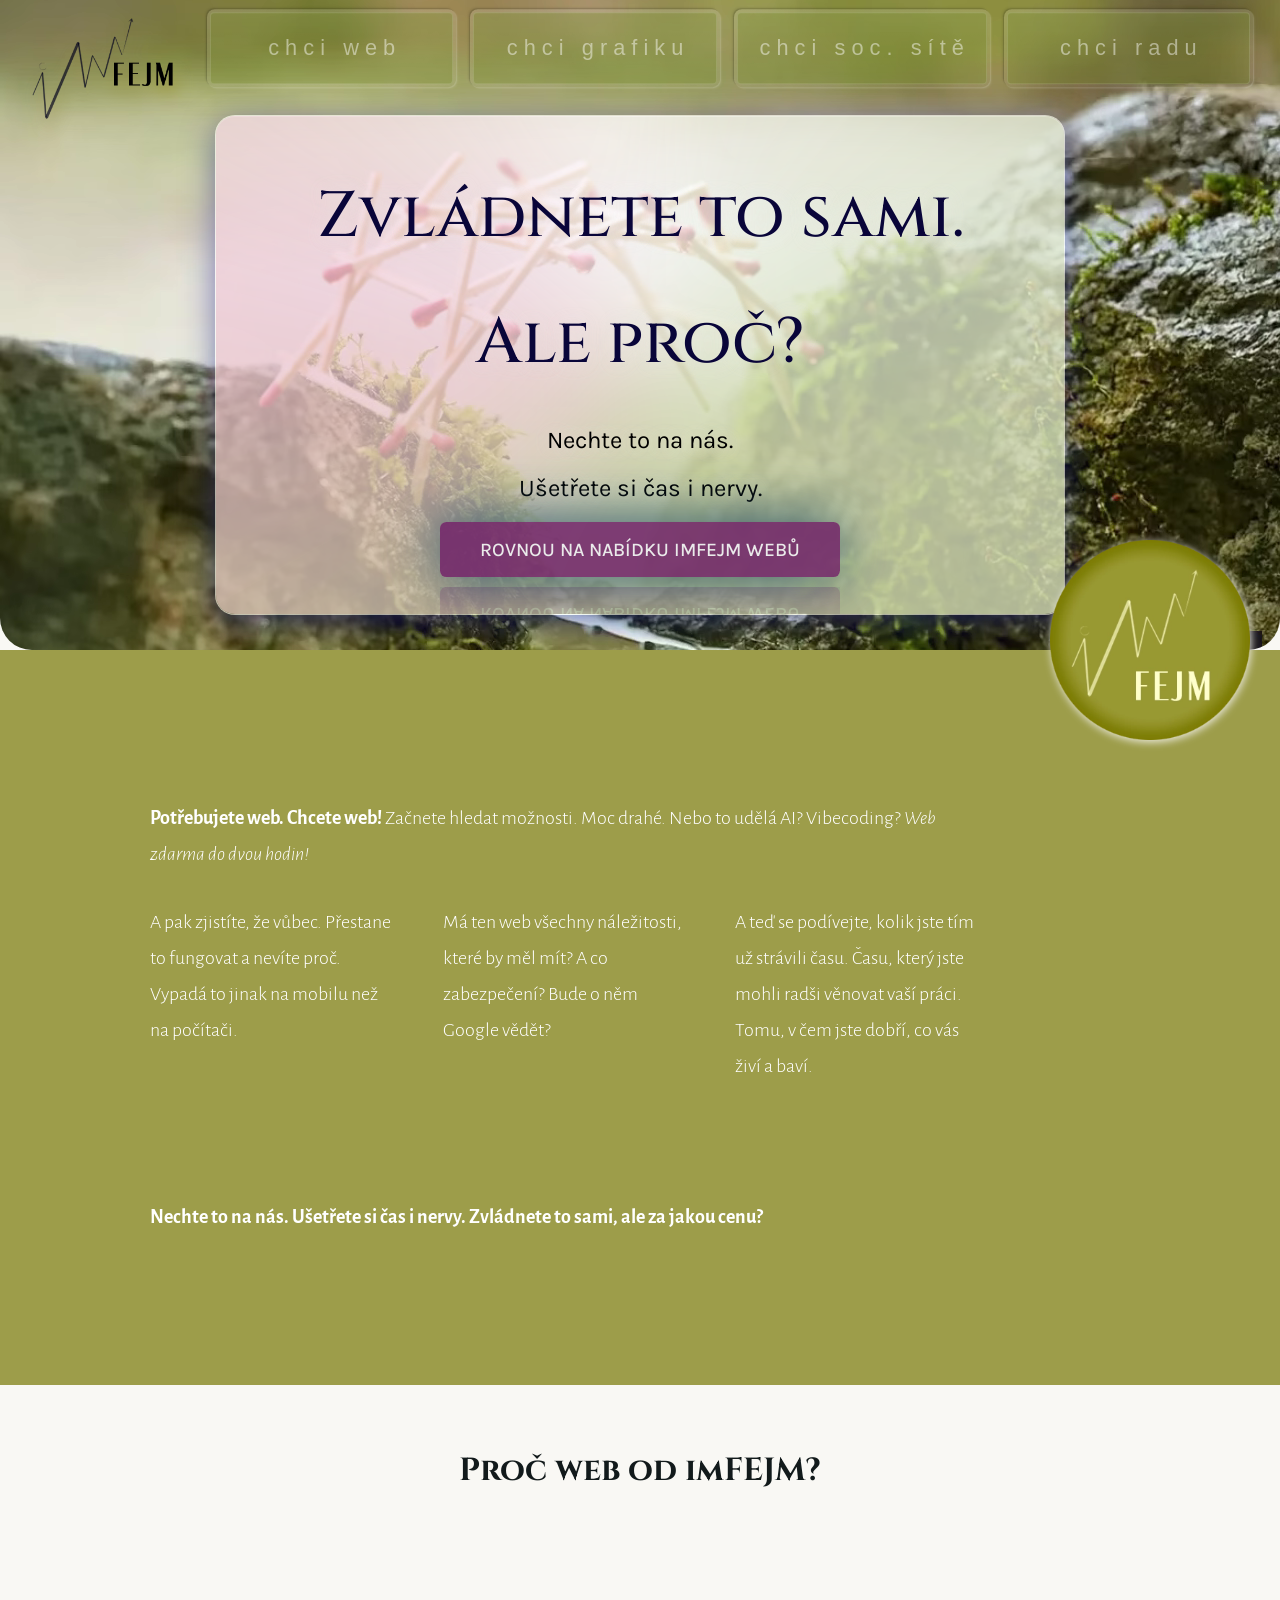
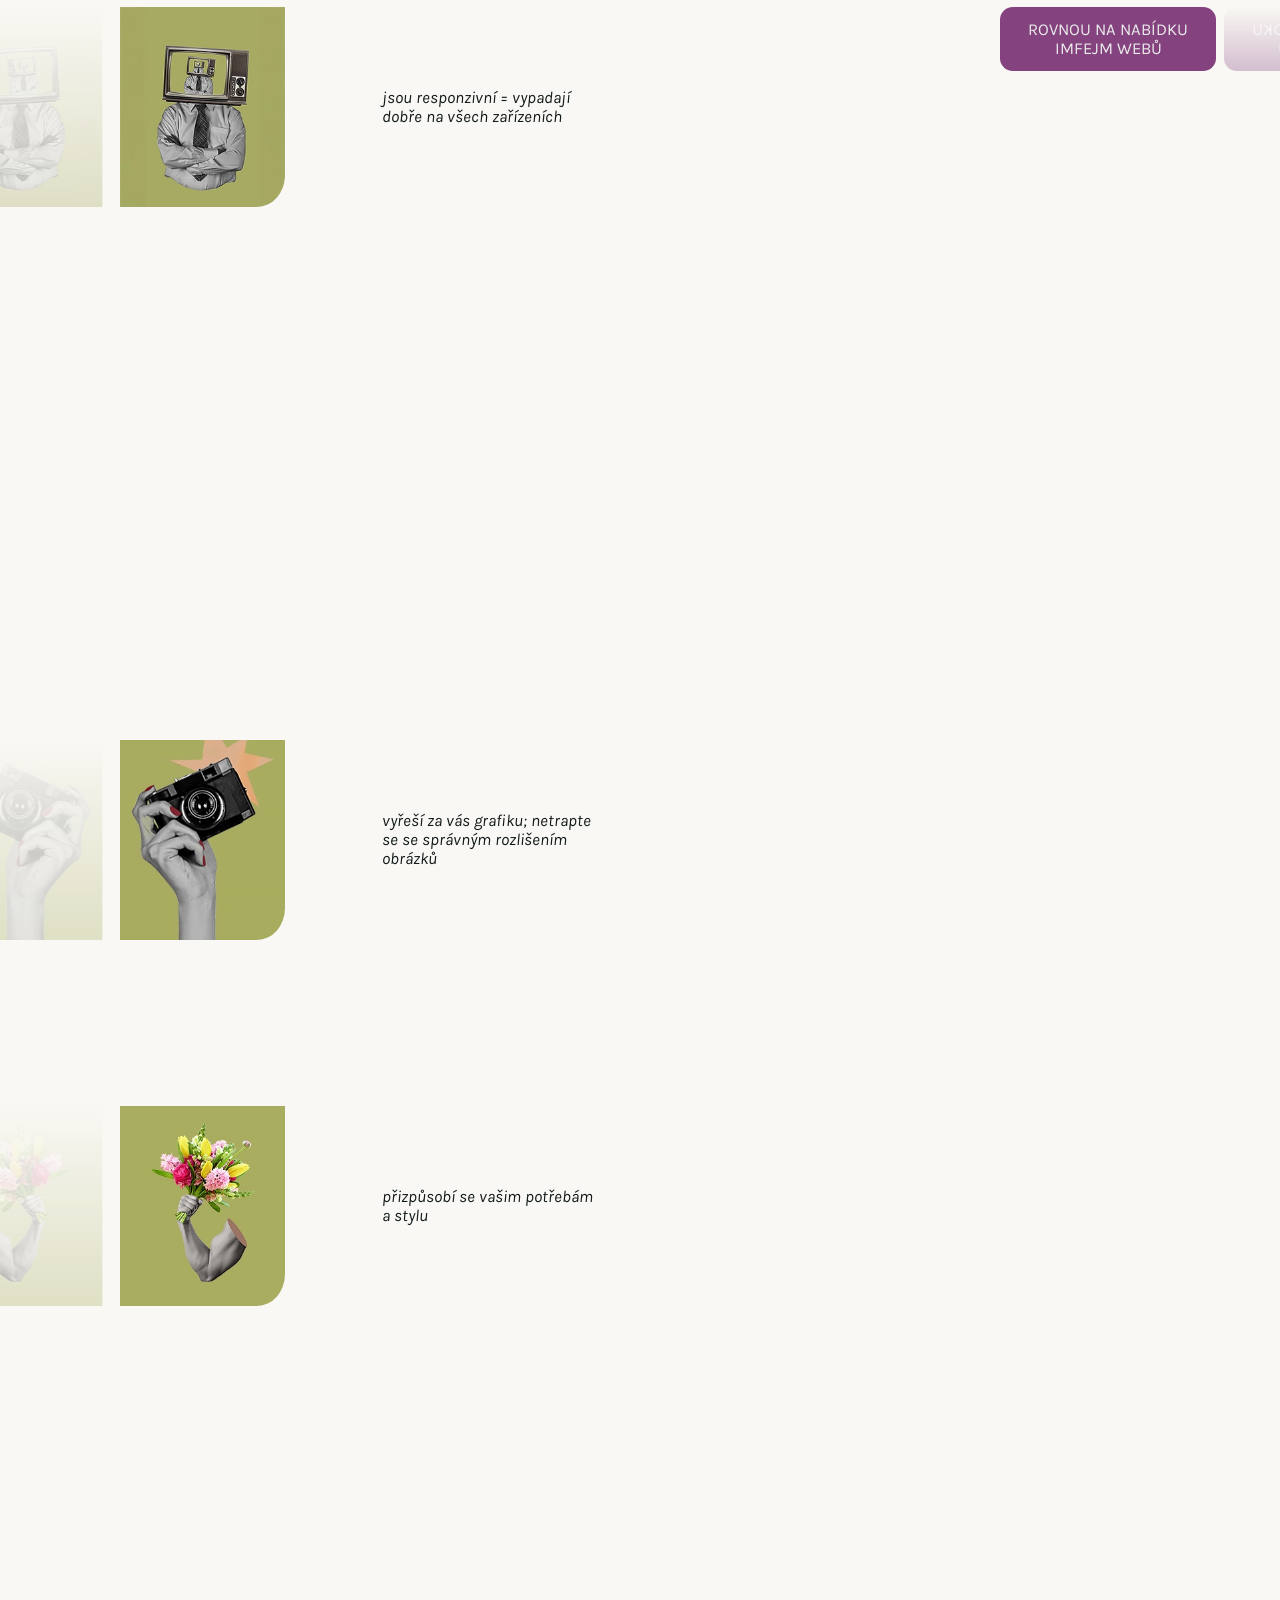
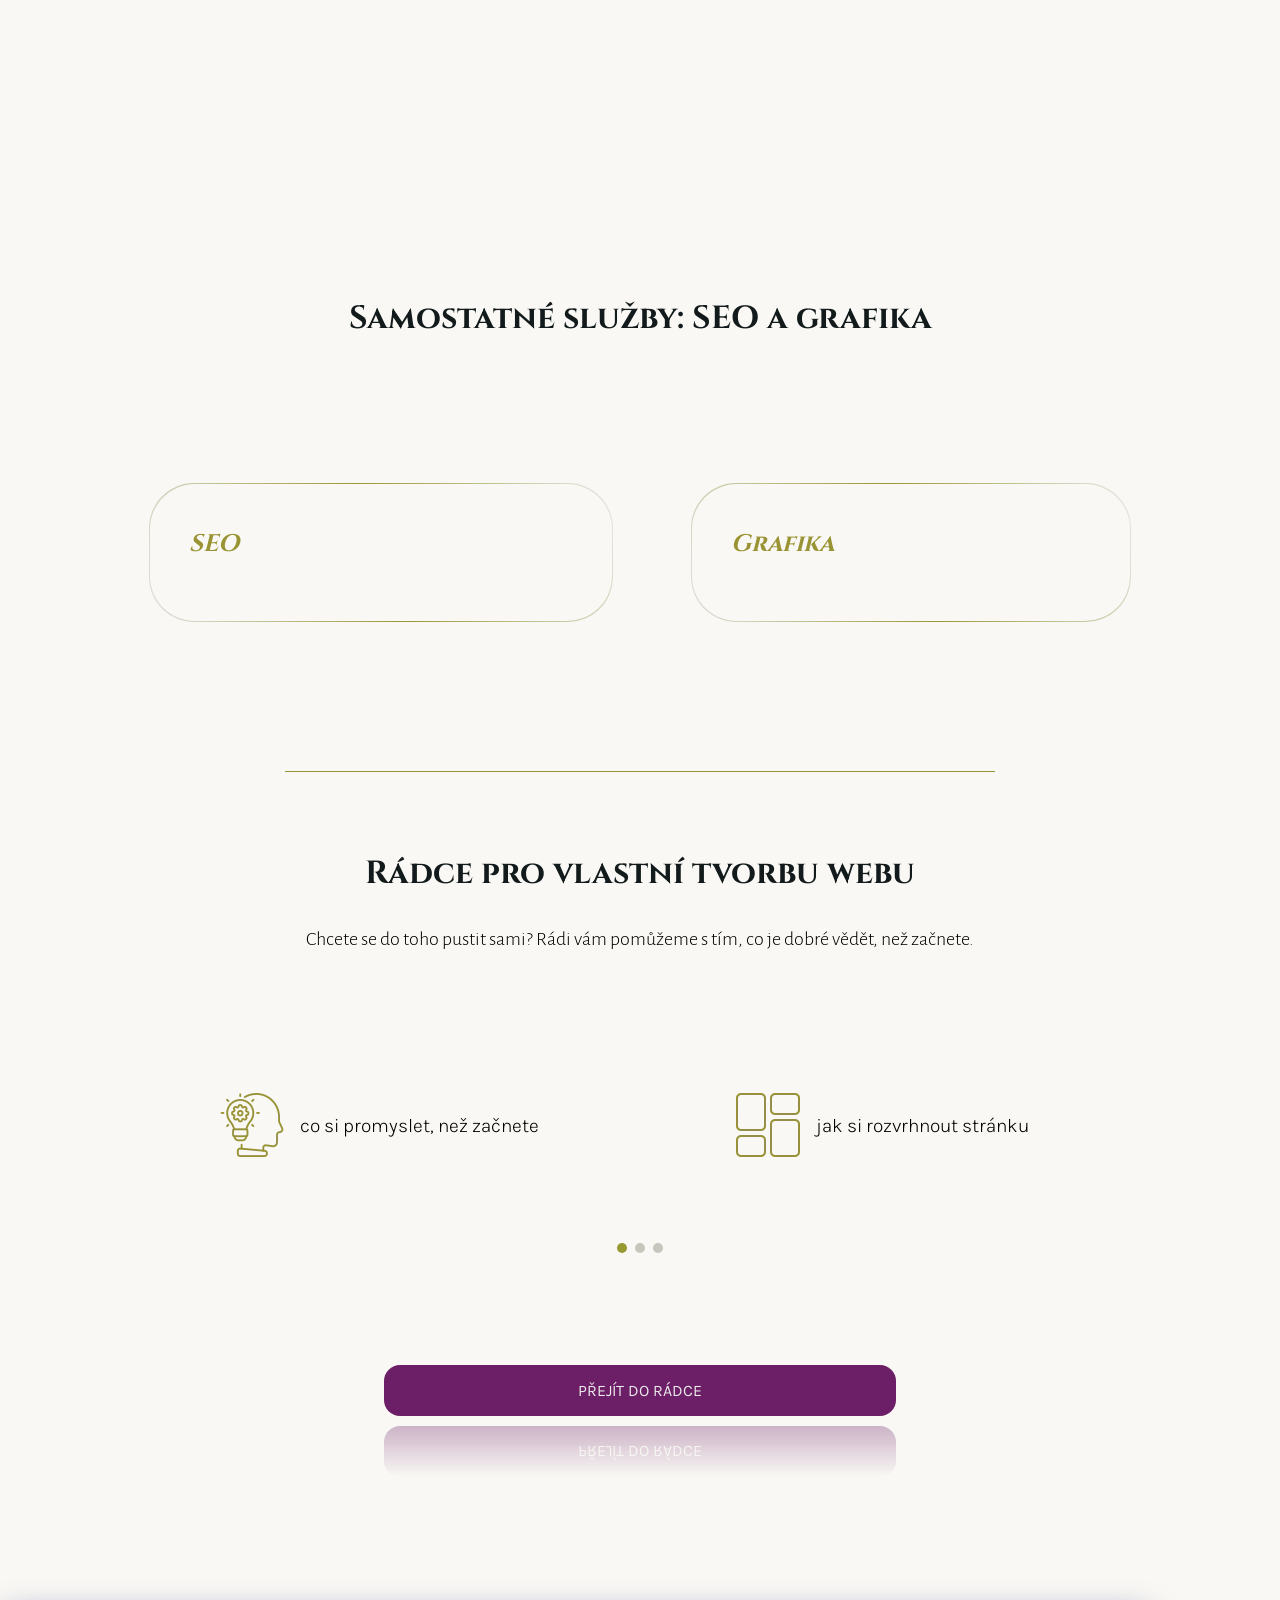
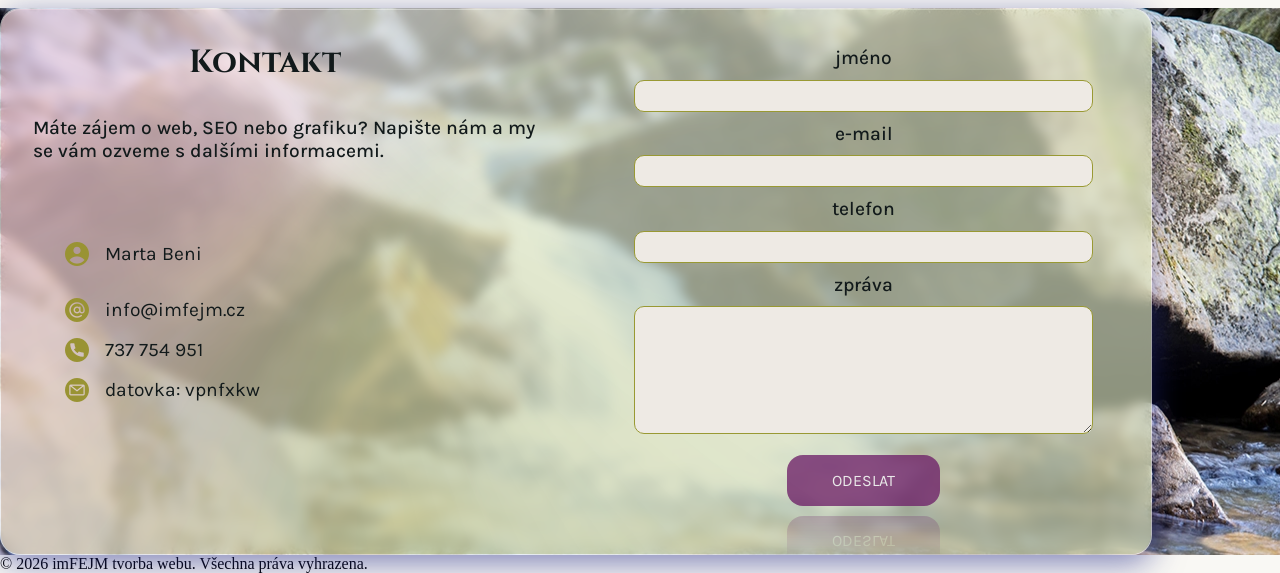
==== commit 93199f1a: "menu btn" ====
--- a/index.html
+++ b/index.html
@@ -39,8 +39,10 @@
             </a>
           </button>
           <ul class="dropdown">
-            <li><a href="#web" class="dd-link">Proč web od imFEJM</a></li>
-            <li><a href="#kontakt" class="dd-link">Poptat web</a></li>
+            <li><a href="#web" class="dd-link">proč web od imFEJM</a></li>
+            <li><a href="#webref" class="dd-link">ukázky webů</a></li>
+            <li><a href="#webprice" class="dd-link">ceník</a></li>
+            <li class="dd-cta"><button type="button" class="glassBtn dd-btn" data-target="#kontakt">Chci!</button></li>
           </ul>
         </div>
         <div class="btn-wrapper">
@@ -65,13 +67,15 @@
             </a>
           </button>
           <ul class="dropdown">
-            <li><a href="#grafika" class="dd-link">Samostatné služby</a></li>
-            <li><a href="#kontakt" class="dd-link">Poptat grafiku</a></li>
+            <li><a href="#grafika" class="dd-link">proč grafiku od imFEJM</a></li>
+            <li><a href="#grafref" class="dd-link">ukázky grafiky</a></li>
+            <li><a href="#grafprice" class="dd-link">ceník</a></li>
+            <li class="dd-cta"><button type="button" class="glassBtn dd-btn" data-target="#kontakt">Chci!</button></li>
           </ul>
         </div>
         <div class="btn-wrapper">
           <button class="btn">
-            <a href="#kontakt" class="kontakt" data-key="nav.kontakt">
+            <a href="#some" class="kontakt" data-key="some">
               <div class="txt-wrapper">
                 <div class="txt-1">
                   <span class="btn-letter">c</span>
@@ -94,7 +98,10 @@
             </a>
           </button>
           <ul class="dropdown">
-            <li><a href="#kontakt" class="dd-link">Poptat sociální sítě</a></li>
+            <li><a href="#socme" class="dd-link">grafika pro SoMe</a></li>
+            <li><a href="#socref" class="dd-link">ukázky grafiky</a></li>
+            <li><a href="#socprice" class="dd-link">ceník</a></li>
+            <li class="dd-cta"><button type="button" class="glassBtn dd-btn" data-target="#kontakt">Chci!</button></li>
           </ul>
         </div>
         <div class="btn-wrapper">
@@ -116,7 +123,8 @@
             </a>
           </button>
           <ul class="dropdown">
-            <li><a href="#advice" class="dd-link">Rádce pro tvorbu webu</a></li>
+            <li><a href="#adviceseo" class="dd-link">SEO konzultace</a></li>
+            <li class="dd-cta"><button type="button" class="glassBtn dd-btn" data-target="#kontakt">Chci!</button></li>
           </ul>
         </div>
       </div>
--- a/index.css
+++ b/index.css
@@ -383,8 +383,7 @@
     padding: 0.5em;
   }
   .menu {
-    top: 10px;
-    transform: none;
+    display: none;
   }
 }
 .ham {
@@ -1649,24 +1648,26 @@
   min-width: 100%;
   width: max-content;
   list-style: none;
-  background-color: #121a1b;
+  background-color: #191b12f9;
   border: 1px solid #fff2;
-  border-radius: 4px;
+  border-radius: 0px 0px 10px 0px;
   padding: 0.5rem 0;
-  box-shadow: 0 8px 20px #0006;
+  box-shadow: 10px 8px 20px #0006;
   opacity: 0;
   visibility: hidden;
-  transform: translateY(-6px);
+  /* sbaleno: oříznuto shora od tlačítka */
+  clip-path: inset(0 -40px 100% -40px);
   transition:
-    opacity 0.25s ease,
-    transform 0.25s ease,
-    visibility 0.25s;
+    clip-path 0.4s ease,
+    opacity 0.2s ease,
+    visibility 0.4s;
   z-index: 10;
 }
 .btn-wrapper.open .dropdown {
   opacity: 1;
   visibility: visible;
-  transform: none;
+  /* záporné okraje nechají vidět stín a odraz tlačítka */
+  clip-path: inset(0 -40px -120px -40px);
 }
 .dd-link {
   display: block;
@@ -1685,3 +1686,14 @@
   color: #999933;
   background-color: #fff1;
 }
+
+/* Tlačítko "Chci!" v rozbaleném menu */
+.dd-cta {
+  padding: 0.6rem 1.2rem 0.3rem;
+}
+.dd-btn {
+  width: 100%;
+  font-size: 1rem;
+  padding: 0.7rem 1.5rem;
+  box-shadow: none;
+}
